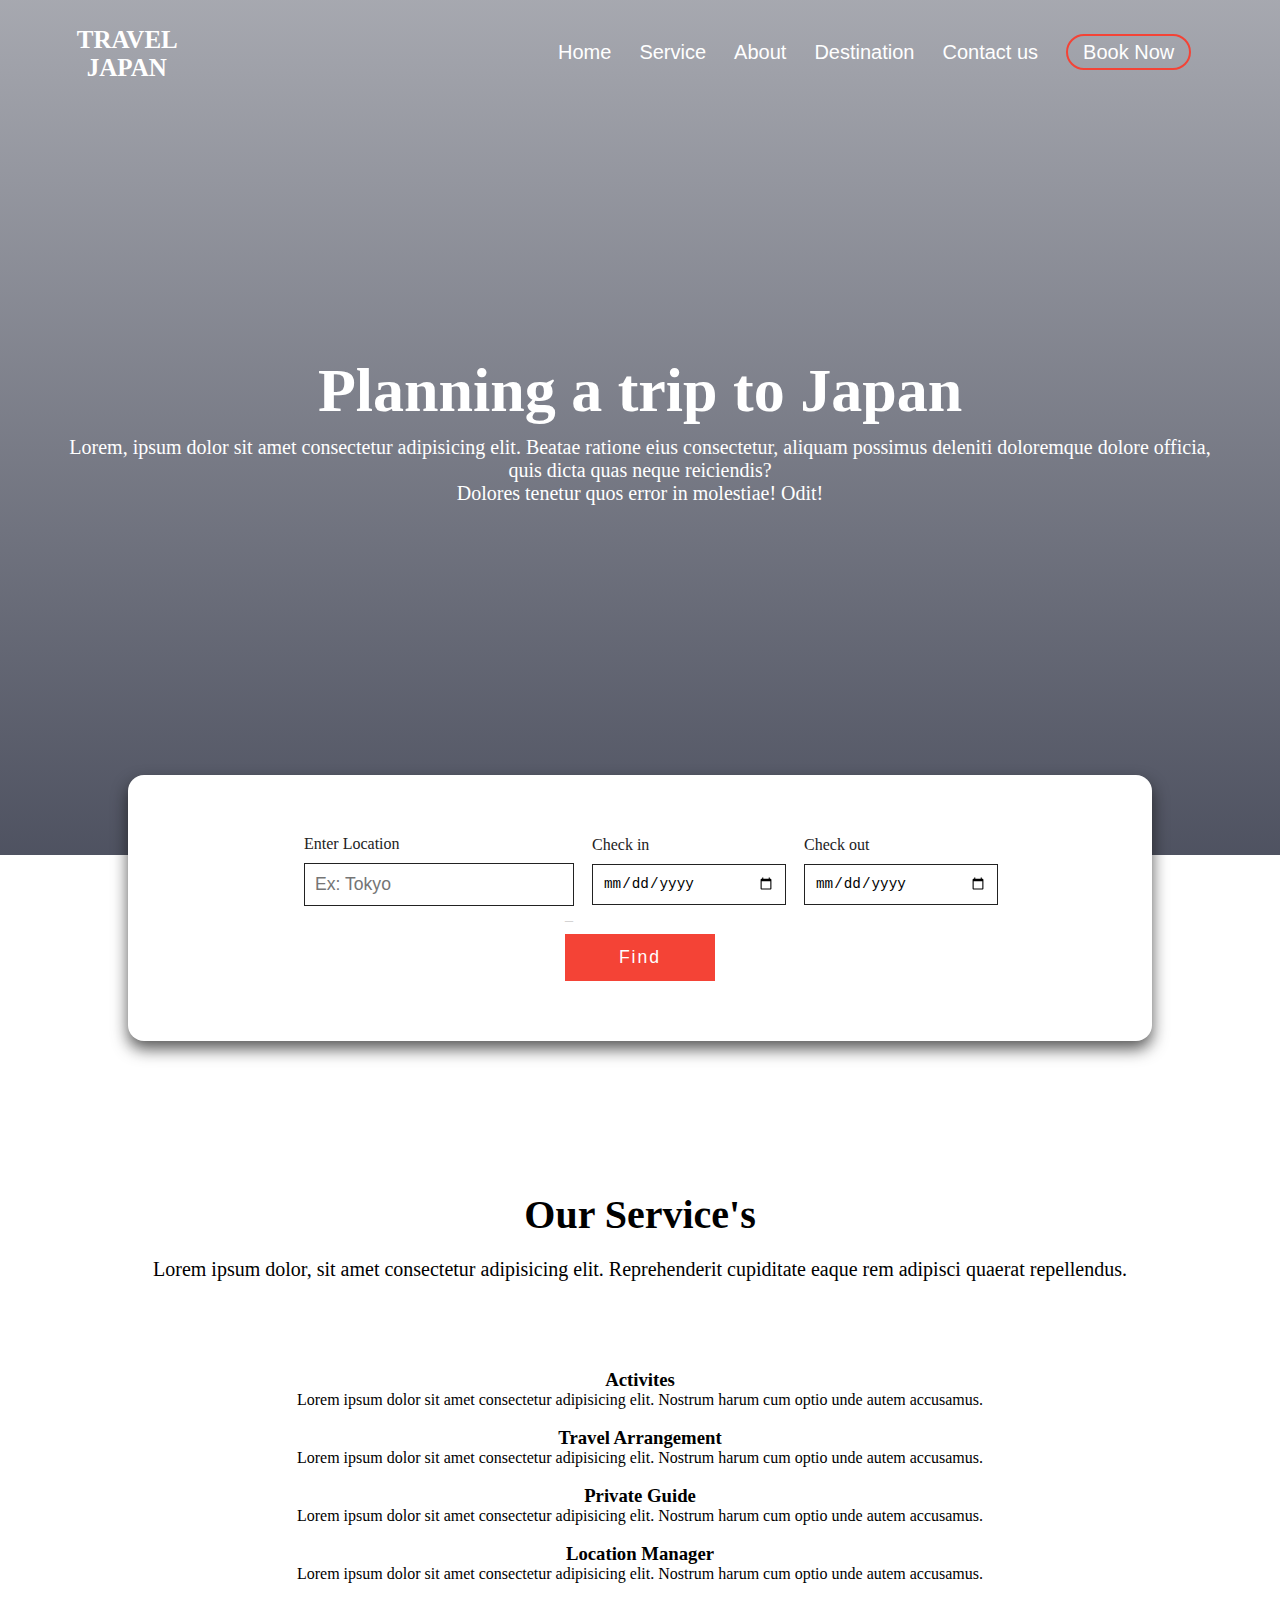
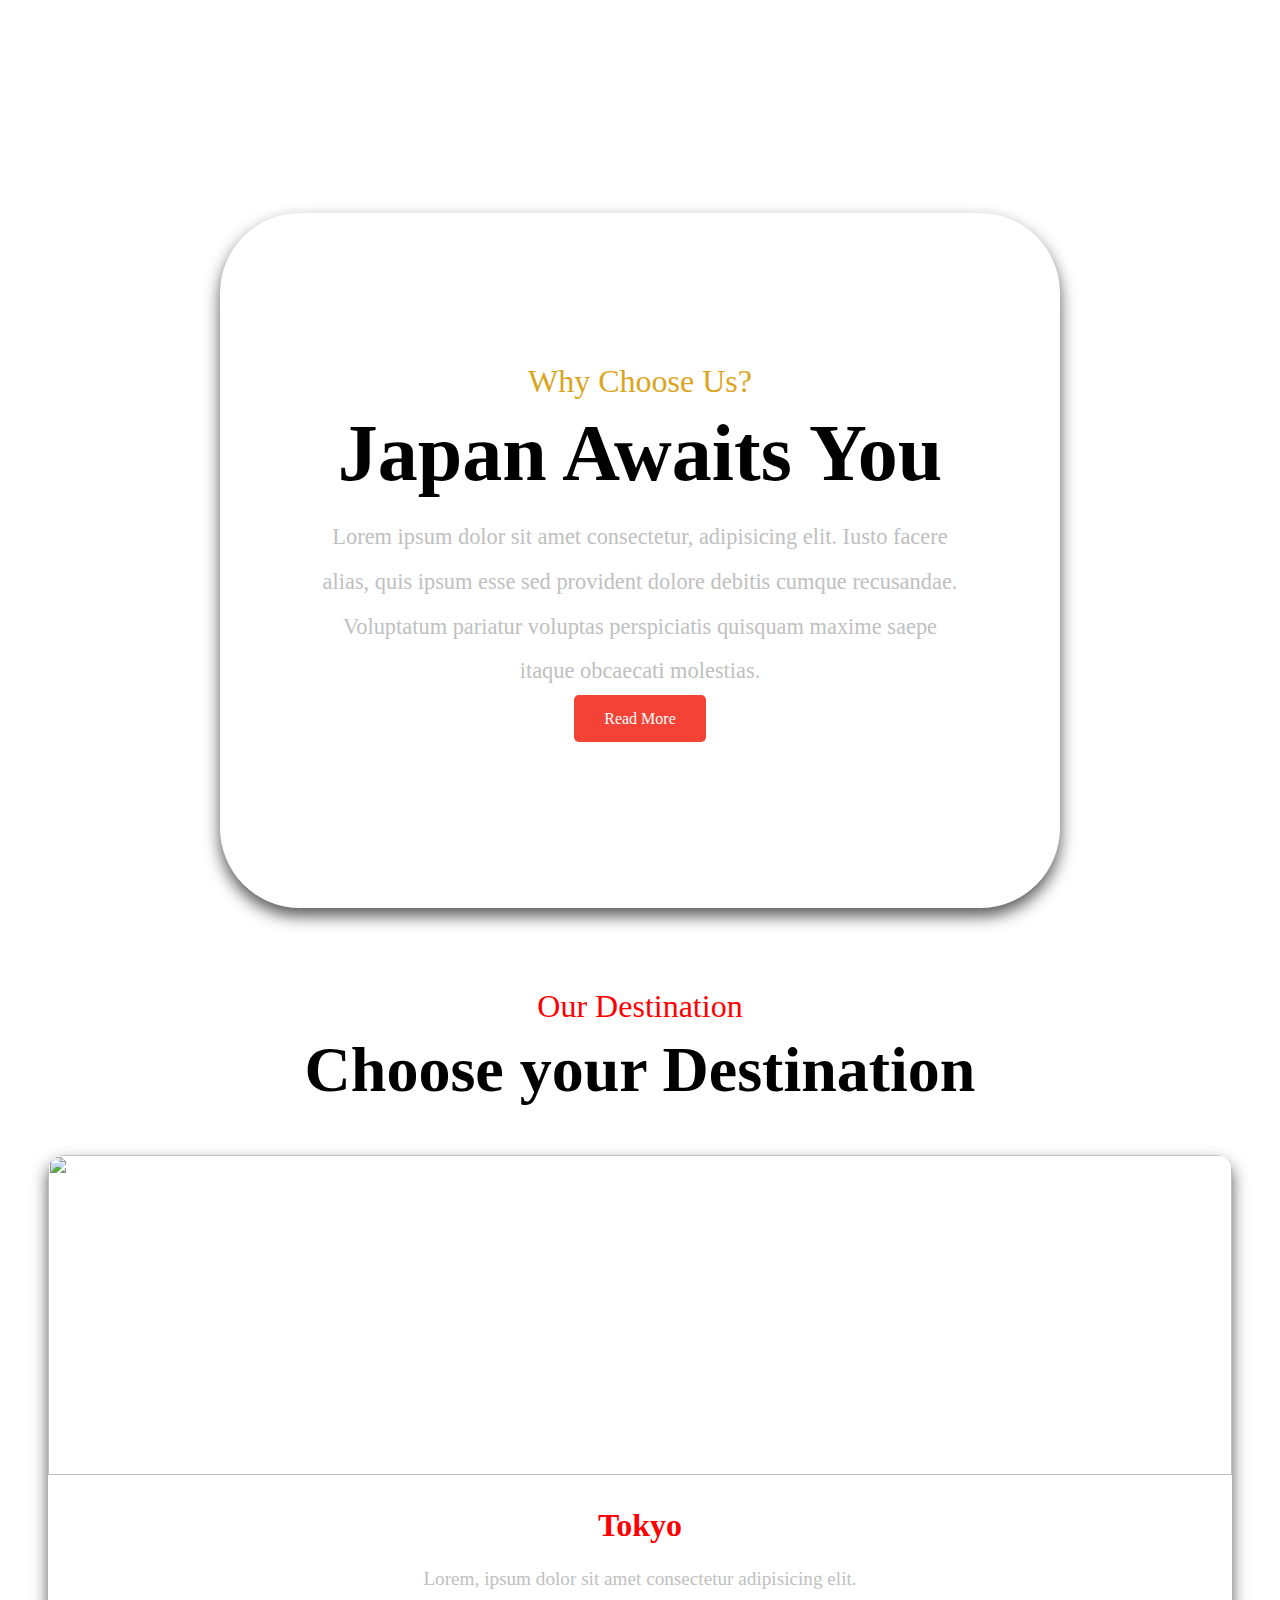
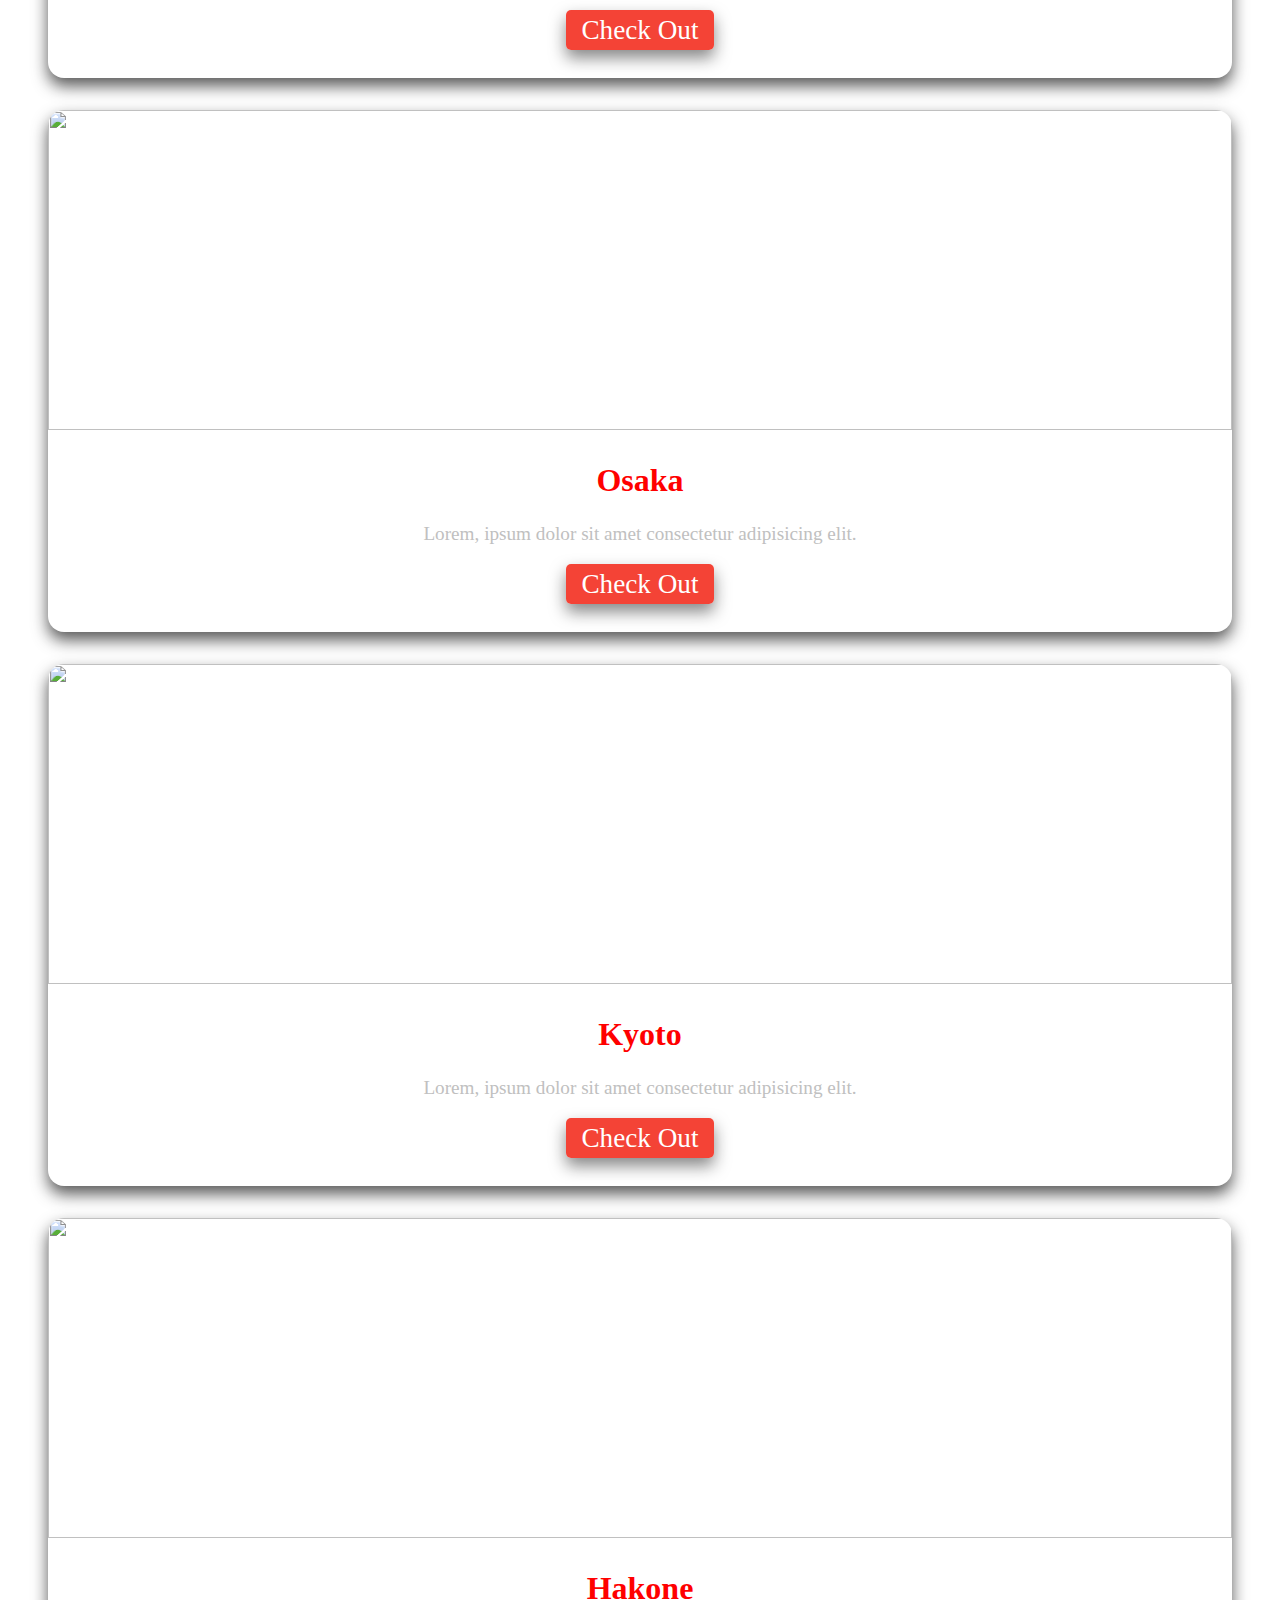
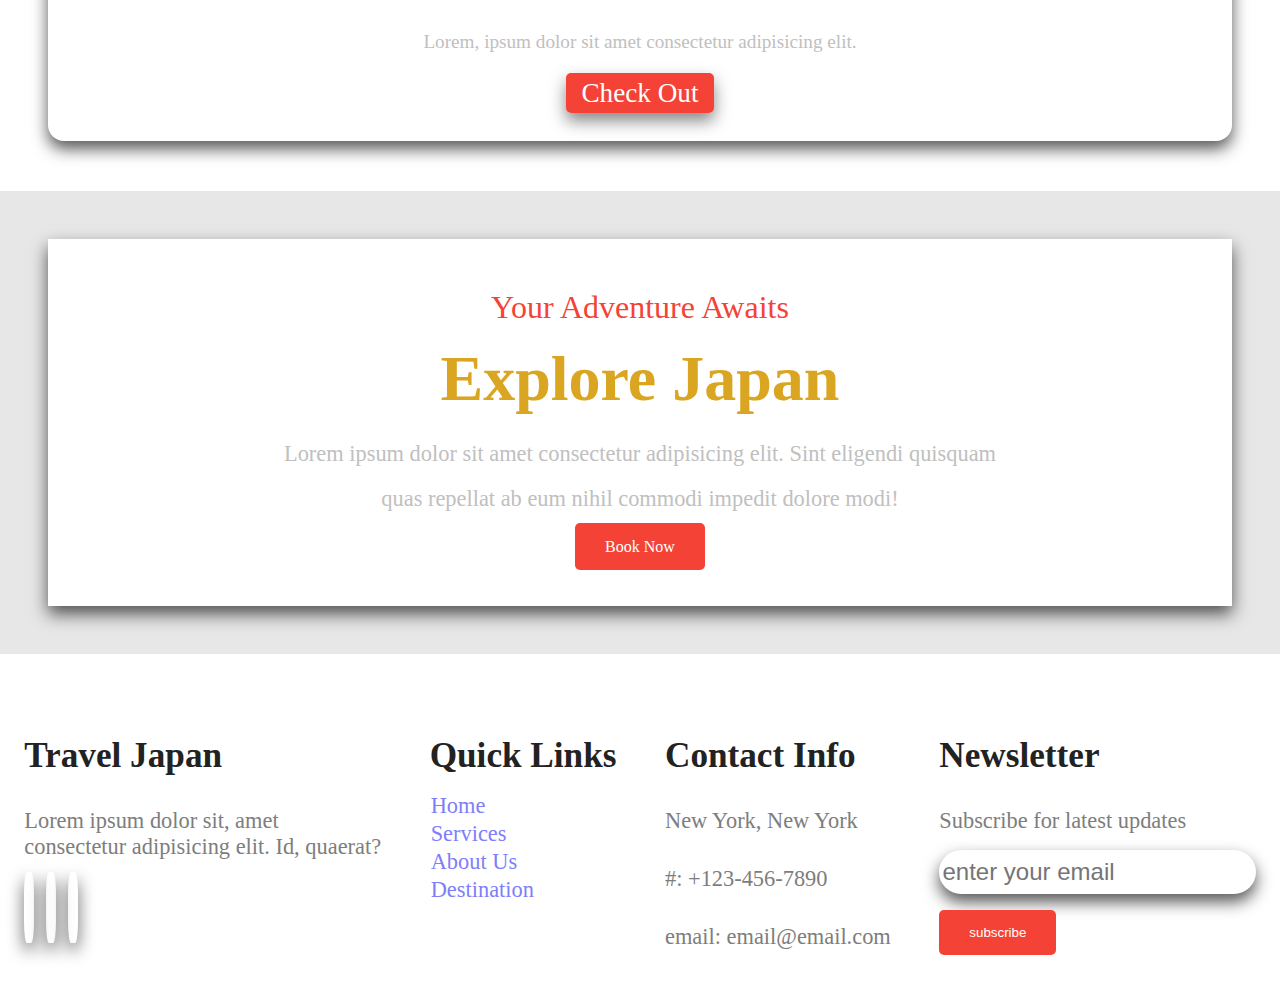
==== index.html @ 33e85756 "edit" ====
<!DOCTYPE html>
<html lang="en">
  <head>
    <meta charset="UTF-8" />
    <meta http-equiv="X-UA-Compatible" content="IE=edge" />
    <meta name="viewport" content="width=device-width, initial-scale=1.0" />
    <title>Travel Japan</title>
    <link rel="stylesheet" href="./style.css" />
    <link
      rel="stylesheet"
      href="https://stackpath.bootstrapcdn.com/font-awesome/4.7.0/css/font-awesome.min.css"
    />
    <script
      src="https://kit.fontawesome.com/d6d9a8a6d3.js"
      crossorigin="anonymous"
    ></script>
  </head>
  <body>
    <button id="back-to-top-btn"><i class="fa-solid fa-arrow-up"></i></button>
    <section class="header">
      <nav>
        <h1>TRAVEL JAPAN</h1>

        <div class="nav-links" id="navLinks">
          <ul>
            <li><a href="#" class="link">Home</a></li>
            <li><a href="#service" class="link">Service</a></li>
            <li><a href="#about" class="link">About</a></li>
            <li><a href="#destination" class="link">Destination</a></li>
            <li><a href="#banner" class="link">Contact us</a></li>
            <li><a class="bn-btn" href="#">Book Now</a></li>
          </ul>
        </div>
        <div class="hamburger">
          <span class="bar"></span>
          <span class="bar"></span>
          <span class="bar"></span>
        </div>
      </nav>

      <div class="text-box">
        <h1>Planning a trip to Japan</h1>
        <p>
          Lorem, ipsum dolor sit amet consectetur adipisicing elit. Beatae
          ratione eius consectetur, aliquam possimus deleniti doloremque dolore
          officia, quis dicta quas neque reiciendis? <br />
          Dolores tenetur quos error in molestiae! Odit!
        </p>
      </div>
      <!-- <div class="searchBox">
        <div class="inputBox">
          <p>Enter Location</p>
          <input type="text" placeholder="Ex: Tokyo" />
        </div>
        <div class="inputBox">
          <p>Check in</p>
          <input type="date" />
        </div>
        <div class="inputBox">
          <p>Check out</p>
          <input type="date" />
        </div>
        <div class="inputBox">
          <p class="white">_</p>
          <input type="submit" value="Find" />
        </div>
      </div> -->
    </section>

    <section class="book-form" id="book-form">
      <form class="searchBox" action="">
        <div class="searchBox">
          <div class="inputBox">
            <p>Enter Location</p>
            <input type="text" placeholder="Ex: Tokyo" />
          </div>
          <div class="inputBox">
            <p>Check in</p>
            <input type="date" />
          </div>
          <div class="inputBox">
            <p>Check out</p>
            <input type="date" />
          </div>
          <div class="inputBox">
            <p class="white">_</p>
            <input type="submit" value="Find" />
          </div>
        </div>
      </form>
    </section>

    <section class="service" id="service">
      <div class="container">
        <div class="service-head">
          <h1>Our Service's</h1>
          <p>
            Lorem ipsum dolor, sit amet consectetur adipisicing elit.
            Reprehenderit cupiditate eaque rem adipisci quaerat repellendus.
          </p>
        </div>
        <div class="row">
          <div class="row-line">
            <img src="https://i.ibb.co/BGvZrGv/activites.png" alt="" />
            <h3>Activites</h3>
            <p>
              Lorem ipsum dolor sit amet consectetur adipisicing elit. Nostrum
              harum cum optio unde autem accusamus.
            </p>
          </div>
          <div class="row-line">
            <img
              src="https://i.ibb.co/wWjcSn4/travel-Arrangements.png"
              alt=""
            />
            <h3>Travel Arrangement</h3>
            <p>
              Lorem ipsum dolor sit amet consectetur adipisicing elit. Nostrum
              harum cum optio unde autem accusamus.
            </p>
          </div>
          <div class="row-line">
            <img src="https://i.ibb.co/JvjXjxm/guide.png" alt="" />
            <h3>Private Guide</h3>
            <p>
              Lorem ipsum dolor sit amet consectetur adipisicing elit. Nostrum
              harum cum optio unde autem accusamus.
            </p>
          </div>
          <div class="row-line">
            <img src="https://i.ibb.co/B30Tjm3/location.png" alt="" />
            <h3>Location Manager</h3>
            <p>
              Lorem ipsum dolor sit amet consectetur adipisicing elit. Nostrum
              harum cum optio unde autem accusamus.
            </p>
          </div>
        </div>
      </div>
    </section>

    <section class="about" id="about">
      <div class="img-container">
        <img class="img" src="https://i.ibb.co/9TWvsY5/150027409.jpg" alt="" />
      </div>

      <div class="content">
        <span>Why Choose Us?</span>
        <h3>Japan Awaits You</h3>
        <p>
          Lorem ipsum dolor sit amet consectetur, adipisicing elit. Iusto facere
          alias, quis ipsum esse sed provident dolore debitis cumque recusandae.
          Voluptatum pariatur voluptas perspiciatis quisquam maxime saepe itaque
          obcaecati molestias.
        </p>
        <a href="#" class="btn">Read More</a>
      </div>
    </section>

    <section class="destination" id="destination">
      <div class="heading">
        <span>Our Destination</span>
        <h1>Choose your Destination</h1>
      </div>

      <div class="box-container">
        <div class="box">
          <div class="image">
            <img
              src="https://i.ibb.co/J37phZ1/Tokyo-Shibuya-Scramble-Crossing-2018-10-09.jpg"
              alt=""
            />
          </div>
          <div class="content">
            <h3>Tokyo</h3>
            <p>Lorem, ipsum dolor sit amet consectetur adipisicing elit.</p>
            <a href="./des-tokyo.html">Check Out</a>
          </div>
        </div>
        <div class="box">
          <div class="image">
            <img
              src="https://i.ibb.co/hVcQ75C/Osaka-Japan-at-night.jpg"
              alt=""
            />
          </div>
          <div class="content">
            <h3>Osaka</h3>
            <p>Lorem, ipsum dolor sit amet consectetur adipisicing elit.</p>
            <a href="./des-osaka.html">Check Out</a>
          </div>
        </div>
        <div class="box">
          <div class="image">
            <img src="https://i.ibb.co/C6Vpg0N/kyoto-japan-26.jpg" alt="" />
          </div>
          <div class="content">
            <h3>Kyoto</h3>
            <p>Lorem, ipsum dolor sit amet consectetur adipisicing elit.</p>
            <a href="./des-kyoto.html">Check Out</a>
          </div>
        </div>
        <div class="box">
          <div class="image">
            <img
              src="https://i.ibb.co/0V7gF6c/keyimage-fuji-lake-ashinoko-mt-fuji-kvnfo8.webp"
              alt=""
            />
          </div>
          <div class="content">
            <h3>Hakone</h3>
            <p>Lorem, ipsum dolor sit amet consectetur adipisicing elit.</p>
            <a href="./des-hakone.html">Check Out</a>
          </div>
        </div>
      </div>
    </section>

    <!-- banner section -->
    <section class="banner" id="banner">
      <div class="content">
        <span>Your Adventure Awaits</span>
        <h3>Explore Japan</h3>
        <p>
          Lorem ipsum dolor sit amet consectetur adipisicing elit. Sint eligendi
          quisquam <br />
          quas repellat ab eum nihil commodi impedit dolore modi!
        </p>
        <a href="#" class="btn">Book Now</a>
      </div>
    </section>
    <!-- footer section -->

    <section class="footer">
      <div class="box-container">
        <div class="box">
          <h3>Travel Japan</h3>
          <p>
            Lorem ipsum dolor sit, amet <br />
            consectetur adipisicing elit. Id, quaerat?
          </p>
          <div class="share">
            <a href="#"
              ><img src="https://i.ibb.co/1KsCyLk/Facebook-logo.png" alt=""
            /></a>
            <a href="#"
              ><img src="https://i.ibb.co/Wzm5vtc/Twitter-logo-svg.png" alt=""
            /></a>
            <a href="#"
              ><img
                src="https://i.ibb.co/k3WK0cb/y-Vnfo1-instagram-logo-photo-icon.webp"
                alt=""
            /></a>
          </div>
        </div>
        <div class="box">
          <h3>Quick Links</h3>
          <a href="#" class="links">Home</a>
          <a href="#service" class="links">Services</a>
          <a href="#about" class="links">About Us</a>
          <a href="#destination" class="links">Destination</a>
        </div>
        <div class="box">
          <h3>Contact Info</h3>
          <p>New York, New York</p>
          <p>#: +123-456-7890</p>
          <p>email: email@email.com</p>
        </div>
        <div class="box">
          <h3>Newsletter</h3>
          <p>Subscribe for latest updates</p>
          <form action="">
            <input
              type="email"
              name=""
              placeholder="enter your email"
              class="email"
              id=""
            />
          </form>
          <input type="submit" value="subscribe" class="btn" />
        </div>
      </div>
    </section>

    <!-- <section class="about-us">
      <div class="about-us-container">
        <div class="about-us-box">
          <div class="about-us-img">
            <img src="./img/150027409.jpg" alt="" />
          </div>
          <div class="about-us-head">
            <h3>Explore Japan With Us</h3>
            <h1>Get Deals with Us</h1>
            <p>
              Lorem ipsum dolor sit amet consectetur adipisicing elit. Quas
              delectus exercitationem, culpa eligendi nulla et repellat odio
              quasi magnam qui expedita, eaque aperiam, excepturi corrupti unde
              quod libero fugit distinctio.
            </p>
            <p>
              Lorem ipsum dolor sit amet consectetur adipisicing elit. Quas
              delectus exercitationem, culpa eligendi nulla et repellat odio
              quasi magnam qui expedita, eaque aperiam, excepturi corrupti unde
              quod libero fugit distinctio.
            </p>
            <p>
              Lorem ipsum dolor sit amet consectetur adipisicing elit. Quas
              delectus exercitationem, culpa eligendi nulla et repellat odio
              quasi magnam qui expedita, eaque aperiam, excepturi corrupti unde
              quod libero fugit distinctio.
            </p>
            <p class="btn">
              <a href="#">Book Now</a>
              <a href="#">Contact Us</a>
            </p>
          </div>
        </div>
      </div>
    </section> -->

    <script src="./app.js"></script>
  </body>
</html>
---- style.css ----
* {
    margin: 0;
    padding: 0;
}

/* back to top btn */

#back-to-top-btn {
    display: none;
    position: fixed;
    bottom: 20px;
    right: 20px;
    font-size: 20px;
    width: 50px;
    height: 50px;
    background-color: transparent;
    /* color: white; */
    cursor: pointer;
    outline: none;
    box-shadow: 0 .5rem 1rem rgb(0, 0, 0);
    transition-duration: 0.1s;
    transition-timing-function: ease-in-out;
    transition-property: background-color, color;
    border-radius: 50px;
    border: 1px solid transparent;

}

#back-to-top-btn:hover,
#back-to-top-btn:focus {
    background-color: black;
    color: white;
    border: 3px solid transparent;

}

.btnEntrance {
    animation-duration: 0.5s;
    animation-fill-mode: both;
    animation-name: btnEntrance;
}

/* zoomIn */
@keyframes btnEntrance {
    from {
        opacity: 0;
        transform: scale3d(0.3, 0.3, 0.3);
    }

    to {
        opacity: 1;
    }
}


.btnExit {
    animation-duration: 0.25s;
    animation-fill-mode: both;
    animation-name: btnExit;
}

/* zoomOut */
@keyframes btnExit {
    from {
        opacity: 1;
    }

    to {
        opacity: 0;
        transform: scale3d(0.3, 0.3, 0.3);
    }
}


/* header */
.header {
    min-height: 95vh;
    width: 100%;
    background-image: linear-gradient(rgba(4, 9, 30, 0.352), rgba(4, 9, 30, 0.7)), url(https://i.ibb.co/cy130jz/Kiyomizu-dera-Temple-and-cherry-blossom-season-Sakura-spring-time-in-Kyoto-Japan-1017748333.webp);
    background-position: center;
    background-size: cover;
    /* position: relative; */
}

.header li {
    list-style: none;
}

.header a {
    color: #fff;
    text-decoration: none;
    font-family: sans-serif;
}

/* .navbar{
    min-height: 70px;
    display: flex;
    justify-content: space-between;
    align-items: center;
    padding: 0 24px;
}

.nav-menu{
    display: flex;
    justify-content: space-between;
    align-items: center;
    gap: 50px;
}

.nav-link{
    transition: 0.7s ease;
}

.nav-link:hover{
    color: dodgerblue;
} */



nav {
    display: flex;
    padding: 2% 6%;
    justify-content: space-between;
    align-items: center;

}

nav h1 {
    text-align: center;
    font-size: 25px;
    width: 100px;
    color: white;
}

.nav-links {

    text-align: left;

}

/* .bn-btn{
    border: 1px;
    border-radius: 15px;
    padding: 5px 15px;
    background: rgba(248, 74, 74, 0.796);
    color: #f44336;
} */

.nav-links ul li {
    list-style: none;
    display: inline-block;
    padding: 8px 12px;
    position: relative;
}

.nav-links ul li .link::after {
    content: '';
    width: 0;
    height: 2px;
    background: #f44336;
    display: block;
    margin: auto;
    transition: 0.5s;
}




.nav-links ul li .link:hover::after {
    width: 100%;
}

.nav-links ul li a {
    color: white;
    text-decoration: none;
    font-size: 20px;
}

.nav-links .bn-btn {
    border: 1px;
    border-radius: 20px;
    padding: 5px 15px;
    border: 2px solid #f44336;
    background: transparent;
    color: #ffffff;
    transition: 0.3s;
}

.nav-links .bn-btn:hover {
    background-color: #f44336;
}

.hamburger {
    display: none;
    cursor: pointer;
}

.bar {
    display: block;
    width: 25px;
    height: 3px;
    margin: 5px auto;
    -webkit-transition: all 0.3s ease-in-out;
    transition: all 0.3s ease-in-out;
    background-color: white;
}

.text-box {
    width: 90%;
    color: white;
    position: absolute;
    top: 50%;
    left: 50%;

    transform: translate(-50%, -50%);
    text-align: center;

}

.text-box h1 {
    font-size: 62px;
}

.text-box p {
    margin: 10px 0 40px;
    font-size: 20px;
}

@media(max-width:900px) {
    .hamburger {
        display: block;
    }

    .hamburger.active .bar:nth-child(2) {
        opacity: 0;
    }

    .hamburger.active .bar:nth-child(1) {
        transform: translateY(8px) rotate(45deg);
    }

    .hamburger.active .bar:nth-child(3) {
        transform: translateY(-8px) rotate(-45deg);
    }

    .nav-links {

        position: absolute;
        background-color: #fff;
        top: 90px;
        left: -300%;
        text-align: center;
        gap: 0;

        border-radius: 10px;
        box-shadow: 0 .5rem 1rem rgba(17, 17, 17, 1);
        z-index: 2;
        transition: 0.3s;
    }

    .nav-links li {
        margin: 16px 0;

    }

    .nav-links ul li a {
        color: black;
    }

    .nav-links.active {
        left: 0;

    }

    .nav-links .bn-btn {
        border: 1px;
        border-radius: 20px;
        padding: 5px 15px;
        border: 2px solid #f44336;
        background: transparent;
        color: black;
        transition: 0.3s;
    }

    /* .nav-menu{
        position: absolute;
        left: -100%;
        top: 70px;
        gap: 0;
        flex-direction: column;
        background-color: black;
        width: 100%;
        text-align: center;
        transition: 0.3s;

    }

    .nav-items{
        margin: 16px 0;
    }

    .nav-menu.avtive{
        left: 0;
    } */
}


/* .text-box{
    width: 90%;
    color: white;
    position: absolute;
    top: 50%;
    left: 50%;
    
    transform: translate(-50%, -50%);
    text-align: center;
    
} 

.text-box h1{
    font-size: 62px;
}

.text-box p{
    margin: 10px 0 40px;
    font-size: 20px;
} */

nav .fa {
    display: none;
}

.book-form {
    width: 80%;
    margin: 0 auto;
    margin-top: -5rem;
    background: #fff;
    border-radius: 1rem;
    box-shadow: 0 .5rem 1rem rgba(17, 17, 17, .7);



}

.searchBox {
    display: flex;
    padding: 30px 50px;
    justify-content: center;
    align-items: center;
    flex-wrap: wrap;
}

.searchBox .inputBox {
    margin: 0 20px;
}

.searchBox .inputBox p {
    color: #222;
    margin-bottom: 10px;
}

.searchBox .inputBox p.white {
    color: rgb(212, 211, 211);
}

.searchBox .inputBox input {
    border: 1px solid #222;
    outline: none;
    padding: 10px;
    width: 100%;
    min-width: 150px;
    font-size: 1.1em;
}

.searchBox .inputBox input[type="submit"] {
    outline: none;
    border: none;
    background: #f44336;
    color: #fff;
    cursor: pointer;
    letter-spacing: 2px;
    padding: 13px;
}

/* form{
    display: flex;
    align-items: flex-end;
    flex-wrap:wrap;

        

} */
/* .inputBox{
    flex: 1 1 20rem;
}
     */

/* .searchBox{
    position: absolute;
    bottom: 0;
    display: flex;
    justify-content: center;
    align-items: center;
    flex-wrap: wrap;
    background: rgb(212, 211, 211);
    padding: 30px 50px;
    transform: translateY(50%);
    box-shadow: 0 5px 25px rgba(0,0,0,0.1);
}

.searchBox .inputBox{
    margin: 0 20px;
}

.searchBox .inputBox p{
    color: #222;
    margin-bottom: 10px;
}

.searchBox .inputBox p.white{
    color: rgb(212, 211, 211);
}

.searchBox .inputBox input{
    border: 1px solid #222;
    outline: none;
    padding: 10px;
    width: 100%;
    min-width: 150px;
    font-size: 1.1em;
}

.searchBox .inputBox input[type="submit"]{
    outline: none;
    border: none;
    background: #f44336;
    color: #fff;
    cursor: pointer;
    letter-spacing: 2px;
    padding: 13px;
} */



.about {
    display: flex;
    align-items: center;
    justify-content: center;
    flex-wrap: wrap;
    gap: 2rem;
    margin-top: 5rem;
    padding: 100px;
    width: 80%;
    margin: 5rem auto;
    border: 1px;
    border-radius: 5rem;
    /* background-color: #222; */
    box-shadow: 0 .5rem 1rem rgba(17, 17, 17, .7);
}

.about .img-container {
    flex: 1 1 42rem;
}

.about .img-container img {
    border-radius: 1rem;
    width: 100%;
}

.about .content {
    flex: 1 1 42rem;
    margin-bottom: 5rem;
}

.about .content span {
    color: goldenrod;
    font-size: 2rem;
}

.about .content h3 {
    color: black;
    font-size: 5rem;
    margin-top: .5rem;
}

.about .content p {
    padding: 1rem 0;
    font-size: 1.4rem;
    color: silver;
    line-height: 2;
}

.btn {
    text-decoration: none;
    border: 1px;
    border-radius: 5px;
    padding: 15px 30px;

    background-color: #f44336;
    color: white;
}

@media(max-width:900px) {
    .text-box h1 {
        font-size: 50px;
    }

    /* .nav-links ul li{
        display: block;
    } */
    /* .nav-links{
        position: absolute;
        background: linear-gradient(to right, rgb(45, 63, 79), gray);
        height: 100vh;
        width: 200px;
        top: 0;
        left: -200px;
        text-align: left;
        z-index: 2;
        transition: 0.5s;
    } */

    /* .nav-links ul li{
        list-style: none;
        display: inline-block;
        padding: 8px 12px;
        position: relative;
    } */

    /* .nav-links ul li::after{
        
        
        
        background: red;
        
        transition: 0.5s;
    } */

    /* nav .fa{
        display: block;
        color: #fff;
        margin: 10px;
        font-size: 30px;
        cursor: pointer;
    } */

    /* .nav-links ul{
        padding: 30px;
    } */
}

.service {
    text-align: center;
    padding: 150px 0 150px 0;
}

.service-head h1 {
    font-size: 40px;
}

.service-head p {
    font-size: 20px;
    padding: 20px 50px;
}

.row {
    display: flex;
    padding: 40px 50px 0 50px;
}

.row-line {
    padding: 0 20px;
}



/* .about-us-box{
    display: flex;
    justify-content: space-between;
    padding: 50px;
    width: 80%;
    margin: 10rem auto 0 auto;
    background-color: rgb(47, 47, 47);
} */



/* .about-us-img img{
    max-width: 900px;
    height: 600px;
    width: 100%;
} */

/* .about-us-head{
    margin-left: 0;
    background-color: rgb(47, 47, 47);
    padding-top: 10px;
    
} */

/* .about-us-head h3{
    padding: 10px;
    color: goldenrod;
}

.about-us-head h1{
    padding: 10px;
    font-size: 30px;
    color: white;
}

.about-us-head p{
    padding: 10px;
    color: silver;
    font-size: 20px;
    padding-bottom: 20px;
} */

/* .btn{
    padding-top: 100px;
    
} */
/* .btn a{
    text-decoration: none;
    border: 1px;
    border-radius: 5px;
    padding: 15px 30px;
    
    background-color: #f44336;
    color: white;
} */

/* distination */

.heading {
    text-align: center;
    margin-bottom: 2rem;
}

.heading span {
    color: red;
    font-size: 2rem;
}

.heading h1 {
    font-size: 4rem;

    margin-top: .5rem;
}

.destination .box-container {
    display: flex;
    margin-top: 5rem;
    margin-left: 10rem;
    margin-right: 10rem;
    margin-bottom: 10rem;
    gap: 5rem;
    /* justify-content: space-between; */
}

.destination .box-container .box {
    border-radius: 1rem;
    overflow: hidden;
    /* border: 1px solid black; */
    box-shadow: 0 .5rem 1rem rgba(17, 17, 17, .7);

}

.destination .box-container .box:hover img {
    transform: scale(1.1);
}

.destination .box-container .box .image {
    height: 20rem;
    overflow: hidden;
    width: 100%;
}

.destination .box-container .box .image img {
    height: 100%;
    width: 100%;
    object-fit: cover;
}

.destination .box-container .box .content {
    padding: 2rem;
    text-align: center;
}

.destination .box-container .box .content h3 {
    font-size: 2rem;
    color: red;
}

.destination .box-container .box .content p {
    padding: 1rem 0;
    font-size: 1.2rem;
    color: silver;
    line-height: 2;
}

.destination .box-container .box .content a {
    font-size: 1.7rem;
    color: white;
    /* border: 1px solid black; */
    text-decoration: none;
    padding: 5px 15px;
    border-radius: 5px;
    box-shadow: 0 .5rem 1rem rgba(17, 17, 17, .5);
    background: #f44336;
}

.destination .box-container .box .content a:hover {
    background: #f11808;
}

/* banner section */

.banner {
    padding: 3rem;
    text-align: center;
    background: rgb(232, 231, 231);
    margin: 50px 0 50px 0;
}

.banner .content {
    box-shadow: 0 .5rem 1rem rgba(17, 17, 17, .7);
    padding: 50px 0 50px 0;
    background: #fff;
}

.banner .content span {
    font-size: 2rem;
    color: #f44336;
}

.banner .content h3 {
    font-size: 4rem;
    color: goldenrod;
    margin-top: 1rem;
}

.banner .content p {
    max-width: 60rem;
    margin: 1rem auto;
    font-size: 1.4rem;
    color: silver;
    line-height: 2;
}

/* contact footer */

.footer .box-container {
    display: flex;
    justify-content: space-around;

}

.footer .box-container .box {
    padding: 1rem 0;
    /* border: 1px solid black; */
    /* box-shadow: 0 .5rem 1rem rgba(17,17,17,.7);
    border-radius: 2rem; */
}

.footer .box-container .box h3 {
    font-size: 2.2rem;
    color: #222;
    padding: 1rem 0;
}

.footer .box-container .box p {
    font-size: 1.4rem;
    color: rgb(126, 125, 125);
    padding: 1rem 0;
    /* line-height: 2; */
}

.footer .box-container .box .share {
    /* padding-top: 1rem; */
}

.footer .box-container .box .share a {
    height: 4.5rem;
    width: 4.5rem;
    line-height: 4rem;
    font-size: 4rem;
    border-radius: 30%;
    /* font-size: 1.7rem; */
    border: 1px;
    color: lightblue;
    margin-right: .5rem;
    text-align: center;
    box-shadow: 0 .5rem 1rem rgba(17, 17, 17, .7);
    padding: 0 5px 0 5px;
}

.footer .box-container .box .share a:hover {
    background: lightblue;
    color: white;
}

.footer .box-container .box .share img {
    width: 50px;
}

.footer .box-container .box .links {
    font-size: 1.4rem;
    color: rgb(126, 126, 250);
    padding: 1px;
    display: block;
    text-decoration: none;

}

.footer .box-container .box .links:hover {
    color: blue;
    padding: .5rem;
}

.footer .box-container .box form .email {
    /* width: 100%; */
    border-radius: 5rem;
    border: 1px;
    background: none;
    font-size: 1.5rem;
    text-transform: none;
    color: lightblue;
    box-shadow: 0 .5rem 1rem rgba(17, 17, 17, .7);
    padding: .5rem .2rem;
    margin-bottom: 1rem;
}


@media(max-width:1930px) {
    .destination .box-container {
        margin: 3rem;
        gap: 1.5rem;
    }


    @media(max-width:1736px) {
        .about {
            text-align: center;
            width: 50%;
        }

    }
}

@media(max-width:1500px) {
    .row {
        display: block;
        padding-top: 50px;
    }

    @media(max-width: 1400px) {
        .destination .box-container {
            display: block;

        }

        .destination .box-container .box {
            margin-top: 2rem;
        }



    }

    @media(max-width: 1200px) {
        .about {
            display: block;
            padding: 0;
            margin-top: 5rem;
            padding: 100px;
            width: 56%;
            border: 1px;
            /* border-radius: 0; */
            /* background-color: #222; */
            box-shadow: 0 .5rem 1rem rgba(17, 17, 17, .7);
            text-align: center;
        }

        .about .img-container img {}

        .footer .box-container {
            /* text-align: center; */
            display: block;
            margin-left: 1rem;
        }
    }

    @media(max-width:900px) {
        .about-us-box {
            /* padding: none; */
        }

        /* .searchBox{
            padding: 10px;
        } */

        .about {

            padding: 70px;
            /* padding-bottom: 5px; */
            /* width: 95%; */
            /* border-radius: 5px; */
            text-align: center;
        }



        .about .content h3 {
            font-size: 60px;
        }

        .about .content p {
            font-size: 20px;
        }


        .banner .content p{
            padding: 20px;
        }
    }

    @media(max-width:700px) {
        /* .service{
            padding: 250px 0 0 0;
        } */
    }
}


/* destination tokyo page */

.header-tokyo {
    min-height: 95vh;
    width: 100%;
    background-image: linear-gradient(rgba(4, 9, 30, 0.352), rgba(4, 9, 30, 0.7)), url(https://i.ibb.co/J37phZ1/Tokyo-Shibuya-Scramble-Crossing-2018-10-09.jpg);
    background-position: center;
    background-size: cover;
    /* position: relative; */
}

.header-tokyo li {
    list-style: none;
}

.header-tokyo a {
    color: #fff;
    text-decoration: none;
    font-family: sans-serif;
}

.text-box-tokyo {
    width: 90%;
    color: white;
    position: absolute;
    top: 50%;
    left: 50%;
    transform: translate(-50%, -50%);
    text-align: center;

}

.text-box-tokyo h1 {
    font-size: 100px;
}

.text-box-tokyo p {
    margin: 10px 0 40px;
    font-size: 20px;
}

.heading-tokyo {
    text-align: center;
    margin-bottom: 2rem;
}

.heading-tokyo span {
    color: red;
    font-size: 2rem;

}

.heading-tokyo h1 {
    font-size: 4rem;

    margin-top: .5rem;
}

.book-form-tokyo {
    width: 80%;
    margin: 0 auto;
    margin-top: -5rem;
    background: #fff;
    border-radius: 1rem;
    box-shadow: 0 .5rem 1rem rgba(17, 17, 17, .7);
    margin-bottom: 5rem;


}

.destination-tokyo .box-container {
    display: flex;

    margin-top: 5rem;
    margin-left: 2rem;
    margin-right: 2rem;
    margin-bottom: 10rem;
    gap: 5rem;
    justify-content: space-around;
}

.destination-tokyo .box-container .box {
    border-radius: 1rem;
    overflow: hidden;
    /* border: 1px solid black; */
    box-shadow: 0 .5rem 1rem rgba(17, 17, 17, .7);

}

.destination-tokyo .box-container .box:hover img {
    transform: scale(1.1);
}

.destination-tokyo .box-container .box .image {
    height: 30rem;
    overflow: hidden;
    width: 100%;
}

.destination-tokyo .box-container .box .image img {
    height: 480px;
    width: 700px;

    object-fit: cover;
}

.destination-tokyo .box-container .box .content {
    padding: 2rem;
    text-align: center;
}

.destination-tokyo .box-container .box .content h3 {
    font-size: 2rem;
    color: red;
}

.destination-tokyo .box-container .box .content p {
    padding: 1rem 0;
    font-size: 1.2rem;
    color: silver;
    line-height: 2;
}

.destination-tokyo .box-container .box .content a {
    font-size: 1.7rem;
    color: white;
    /* border: 1px solid black; */
    text-decoration: none;
    padding: 5px 15px;
    border-radius: 5px;
    box-shadow: 0 .5rem 1rem rgba(17, 17, 17, .5);
    background: #f44336;
}

.destination-tokyo .box-container .box .content a:hover {
    background: #f11808;
}

@media(max-width:1400px) {
    .destination-tokyo .box-container {
        display: block;

    }

    .destination-tokyo .box-container .box {
        margin-top: 2rem;
    }

    .destination-tokyo .box-container .box .image {
        height: 30rem;
        overflow: hidden;
        width: 100%;
    }

    .destination-tokyo .box-container .box .image img {
        height: 100%;
        width: 100%;

        object-fit: cover;
    }

}

/* destination osaka page*/

.header-osaka {
    min-height: 95vh;
    width: 100%;
    background-image: linear-gradient(rgba(4, 9, 30, 0.352), rgba(4, 9, 30, 0.7)), url(https://i.ibb.co/hVcQ75C/Osaka-Japan-at-night.jpg);
    background-position: center;
    background-size: cover;
    /* position: relative; */
}

.header-osaka li {
    list-style: none;
}

.header-osaka a {
    color: #fff;
    text-decoration: none;
    font-family: sans-serif;
}

.text-box-osaka {
    width: 90%;
    color: white;
    position: absolute;
    top: 50%;
    left: 50%;
    transform: translate(-50%, -50%);
    text-align: center;

}

.text-box-osaka h1 {
    font-size: 100px;
}

.text-box-osaka p {
    margin: 10px 0 40px;
    font-size: 20px;
}

.heading-osaka {
    text-align: center;
    margin-bottom: 2rem;
}

.heading-osaka span {
    color: red;
    font-size: 2rem;

}

.heading-osaka h1 {
    font-size: 4rem;

    margin-top: .5rem;
}

.book-form-osaka {
    width: 80%;
    margin: 0 auto;
    margin-top: -5rem;
    background: #fff;
    border-radius: 1rem;
    box-shadow: 0 .5rem 1rem rgba(17, 17, 17, .7);
    margin-bottom: 5rem;


}

.destination-osaka .box-container {
    display: flex;

    margin-top: 5rem;
    margin-left: 2rem;
    margin-right: 2rem;
    margin-bottom: 10rem;
    gap: 5rem;
    justify-content: space-around;
}

.destination-osaka .box-container .box {
    border-radius: 1rem;
    overflow: hidden;
    /* border: 1px solid black; */
    box-shadow: 0 .5rem 1rem rgba(17, 17, 17, .7);

}

.destination-osaka .box-container .box:hover img {
    transform: scale(1.1);
}

.destination-osaka .box-container .box .image {
    height: 30rem;
    overflow: hidden;
    width: 100%;
}

.destination-osaka .box-container .box .image img {
    height: 480px;
    width: 700px;

    object-fit: cover;
}

.destination-osaka .box-container .box .content {
    padding: 2rem;
    text-align: center;
}

.destination-osaka .box-container .box .content h3 {
    font-size: 2rem;
    color: red;
}

.destination-osaka .box-container .box .content p {
    padding: 1rem 0;
    font-size: 1.2rem;
    color: silver;
    line-height: 2;
}

.destination-osaka .box-container .box .content a {
    font-size: 1.7rem;
    color: white;
    /* border: 1px solid black; */
    text-decoration: none;
    padding: 5px 15px;
    border-radius: 5px;
    box-shadow: 0 .5rem 1rem rgba(17, 17, 17, .5);
    background: #f44336;
}

.destination-osaka .box-container .box .content a:hover {
    background: #f11808;
}

@media(max-width:1400px) {
    .destination-osaka .box-container {
        display: block;

    }

    .destination-osaka .box-container .box {
        margin-top: 2rem;
    }

    .destination-osaka .box-container .box .image {
        height: 30rem;
        overflow: hidden;
        width: 100%;
    }

    .destination-osaka .box-container .box .image img {
        height: 100%;
        width: 100%;

        object-fit: cover;
    }

}

/* destination kyoto place */

.header-kyoto {
    min-height: 95vh;
    width: 100%;
    background-image: linear-gradient(rgba(4, 9, 30, 0.352), rgba(4, 9, 30, 0.7)), url(https://i.ibb.co/C6Vpg0N/kyoto-japan-26.jpg);
    background-position: center;
    background-size: cover;
    /* position: relative; */
}

.header-kyoto li {
    list-style: none;
}

.header-kyoto a {
    color: #fff;
    text-decoration: none;
    font-family: sans-serif;
}

.text-box-kyoto {
    width: 90%;
    color: white;
    position: absolute;
    top: 50%;
    left: 50%;
    transform: translate(-50%, -50%);
    text-align: center;

}

.text-box-kyoto h1 {
    font-size: 100px;
}

.text-box-kyoto p {
    margin: 10px 0 40px;
    font-size: 20px;
}

.heading-kyoto {
    text-align: center;
    margin-bottom: 2rem;
}

.heading-kyoto span {
    color: red;
    font-size: 2rem;

}

.heading-kyoto h1 {
    font-size: 4rem;

    margin-top: .5rem;
}

.book-form-kyoto {
    width: 80%;
    margin: 0 auto;
    margin-top: -5rem;
    background: #fff;
    border-radius: 1rem;
    box-shadow: 0 .5rem 1rem rgba(17, 17, 17, .7);
    margin-bottom: 5rem;


}

.destination-kyoto .box-container {
    display: flex;

    margin-top: 5rem;
    margin-left: 2rem;
    margin-right: 2rem;
    margin-bottom: 10rem;
    gap: 5rem;
    justify-content: space-around;
}

.destination-kyoto .box-container .box {
    border-radius: 1rem;
    overflow: hidden;
    /* border: 1px solid black; */
    box-shadow: 0 .5rem 1rem rgba(17, 17, 17, .7);

}

.destination-kyoto .box-container .box:hover img {
    transform: scale(1.1);
}

.destination-kyoto .box-container .box .image {
    height: 30rem;
    overflow: hidden;
    width: 100%;
}

.destination-kyoto .box-container .box .image img {
    height: 480px;
    width: 700px;

    object-fit: cover;
}

.destination-kyoto .box-container .box .content {
    padding: 2rem;
    text-align: center;
}

.destination-kyoto .box-container .box .content h3 {
    font-size: 2rem;
    color: red;
}

.destination-kyoto .box-container .box .content p {
    padding: 1rem 0;
    font-size: 1.2rem;
    color: silver;
    line-height: 2;
}

.destination-kyoto .box-container .box .content a {
    font-size: 1.7rem;
    color: white;
    /* border: 1px solid black; */
    text-decoration: none;
    padding: 5px 15px;
    border-radius: 5px;
    box-shadow: 0 .5rem 1rem rgba(17, 17, 17, .5);
    background: #f44336;
}

.destination-kyoto .box-container .box .content a:hover {
    background: #f11808;
}

@media(max-width:1400px) {
    .destination-kyoto .box-container {
        display: block;

    }

    .destination-kyoto .box-container .box {
        margin-top: 2rem;
    }

    .destination-kyoto .box-container .box .image {
        height: 30rem;
        overflow: hidden;
        width: 100%;
    }

    .destination-kyoto .box-container .box .image img {
        height: 100%;
        width: 100%;

        object-fit: cover;
    }

}

/* destination hakone places */

.header-hakone {
    min-height: 95vh;
    width: 100%;
    background-image: linear-gradient(rgba(4, 9, 30, 0.352), rgba(4, 9, 30, 0.7)), url(https://i.ibb.co/0V7gF6c/keyimage-fuji-lake-ashinoko-mt-fuji-kvnfo8.webp);
    background-position: center;
    background-size: cover;
    /* position: relative; */
}

.header-hakone li {
    list-style: none;
}

.header-hakone a {
    color: #fff;
    text-decoration: none;
    font-family: sans-serif;
}

.text-box-hakone {
    width: 90%;
    color: white;
    position: absolute;
    top: 50%;
    left: 50%;
    transform: translate(-50%, -50%);
    text-align: center;

}

.text-box-hakone h1 {
    font-size: 100px;
}

.text-box-hakone p {
    margin: 10px 0 40px;
    font-size: 20px;
}

.heading-hakone {
    text-align: center;
    margin-bottom: 2rem;
}

.heading-hakone span {
    color: red;
    font-size: 2rem;

}

.heading-hakone h1 {
    font-size: 4rem;

    margin-top: .5rem;
}

.book-form-hakone {
    width: 80%;
    margin: 0 auto;
    margin-top: -5rem;
    background: #fff;
    border-radius: 1rem;
    box-shadow: 0 .5rem 1rem rgba(17, 17, 17, .7);
    margin-bottom: 5rem;


}

.destination-hakone .box-container {
    display: flex;

    margin-top: 5rem;
    margin-left: 2rem;
    margin-right: 2rem;
    margin-bottom: 10rem;
    gap: 5rem;
    justify-content: space-around;
}

.destination-hakone .box-container .box {
    border-radius: 1rem;
    overflow: hidden;
    /* border: 1px solid black; */
    box-shadow: 0 .5rem 1rem rgba(17, 17, 17, .7);

}

.destination-hakone .box-container .box:hover img {
    transform: scale(1.1);
}

.destination-hakone .box-container .box .image {
    height: 30rem;
    overflow: hidden;
    width: 100%;
}

.destination-hakone .box-container .box .image img {
    height: 480px;
    width: 700px;

    object-fit: cover;
}

.destination-hakone .box-container .box .content {
    padding: 2rem;
    text-align: center;
}

.destination-hakone .box-container .box .content h3 {
    font-size: 2rem;
    color: red;
}

.destination-hakone .box-container .box .content p {
    padding: 1rem 0;
    font-size: 1.2rem;
    color: silver;
    line-height: 2;
}

.destination-hakone .box-container .box .content a {
    font-size: 1.7rem;
    color: white;
    /* border: 1px solid black; */
    text-decoration: none;
    padding: 5px 15px;
    border-radius: 5px;
    box-shadow: 0 .5rem 1rem rgba(17, 17, 17, .5);
    background: #f44336;
}

.destination-hakone .box-container .box .content a:hover {
    background: #f11808;
}

@media(max-width:1400px) {
    .destination-hakone .box-container {
        display: block;

    }

    .destination-hakone .box-container .box {
        margin-top: 2rem;
    }

    .destination-hakone .box-container .box .image {
        height: 30rem;
        overflow: hidden;
        width: 100%;
    }

    .destination-hakone .box-container .box .image img {
        height: 100%;
        width: 100%;

        object-fit: cover;
    }

}
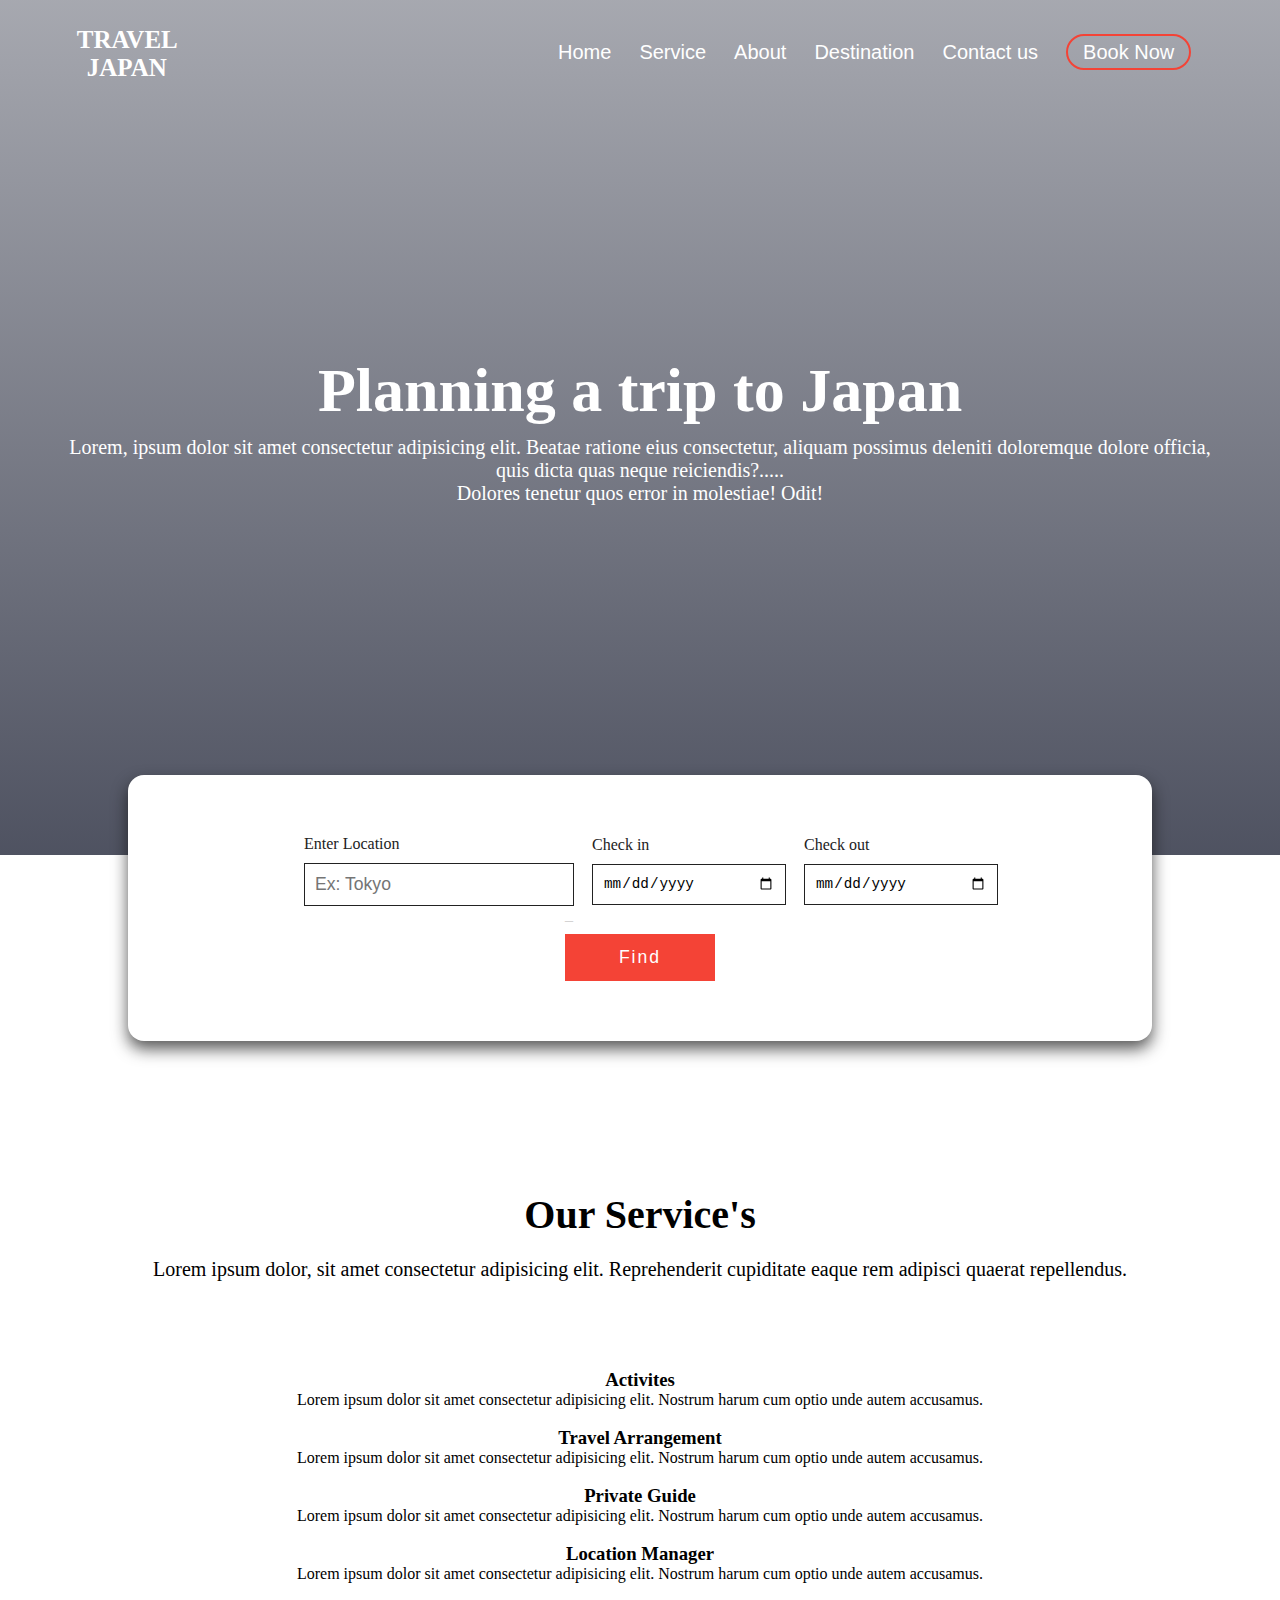
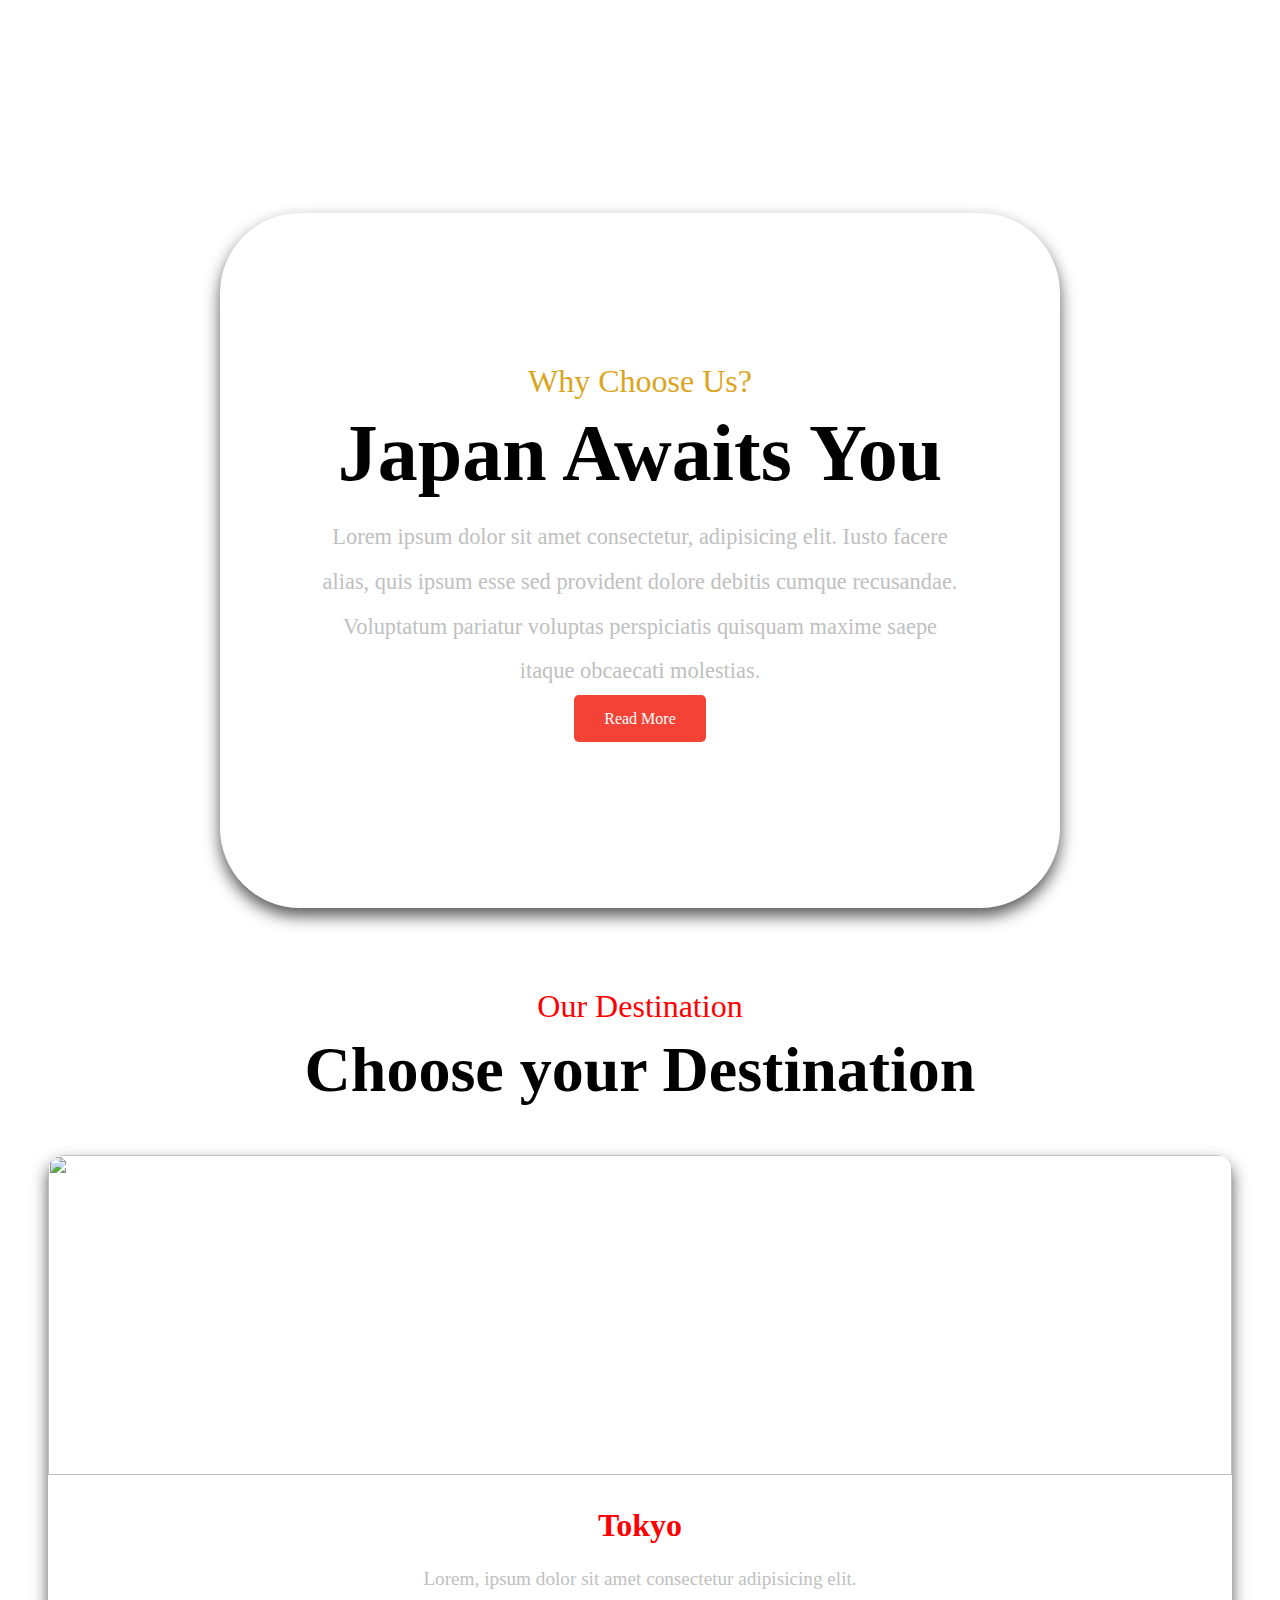
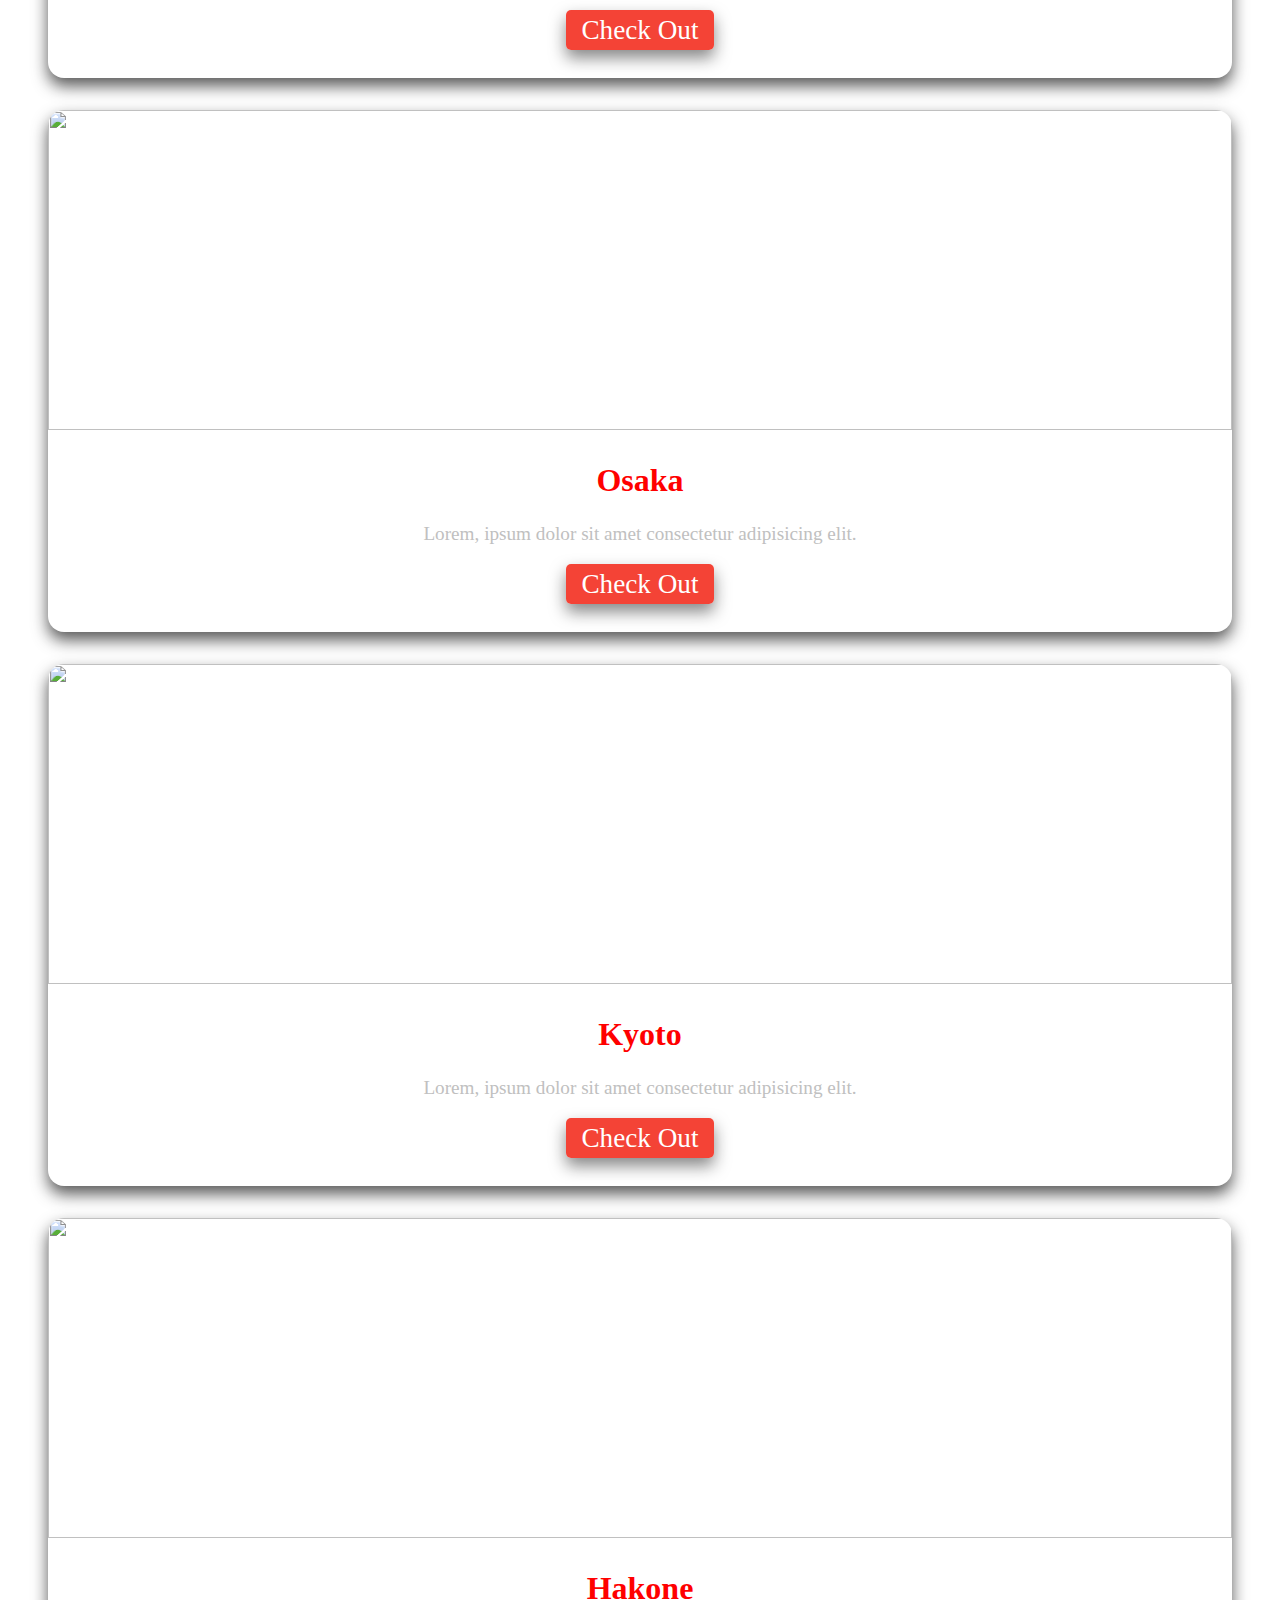
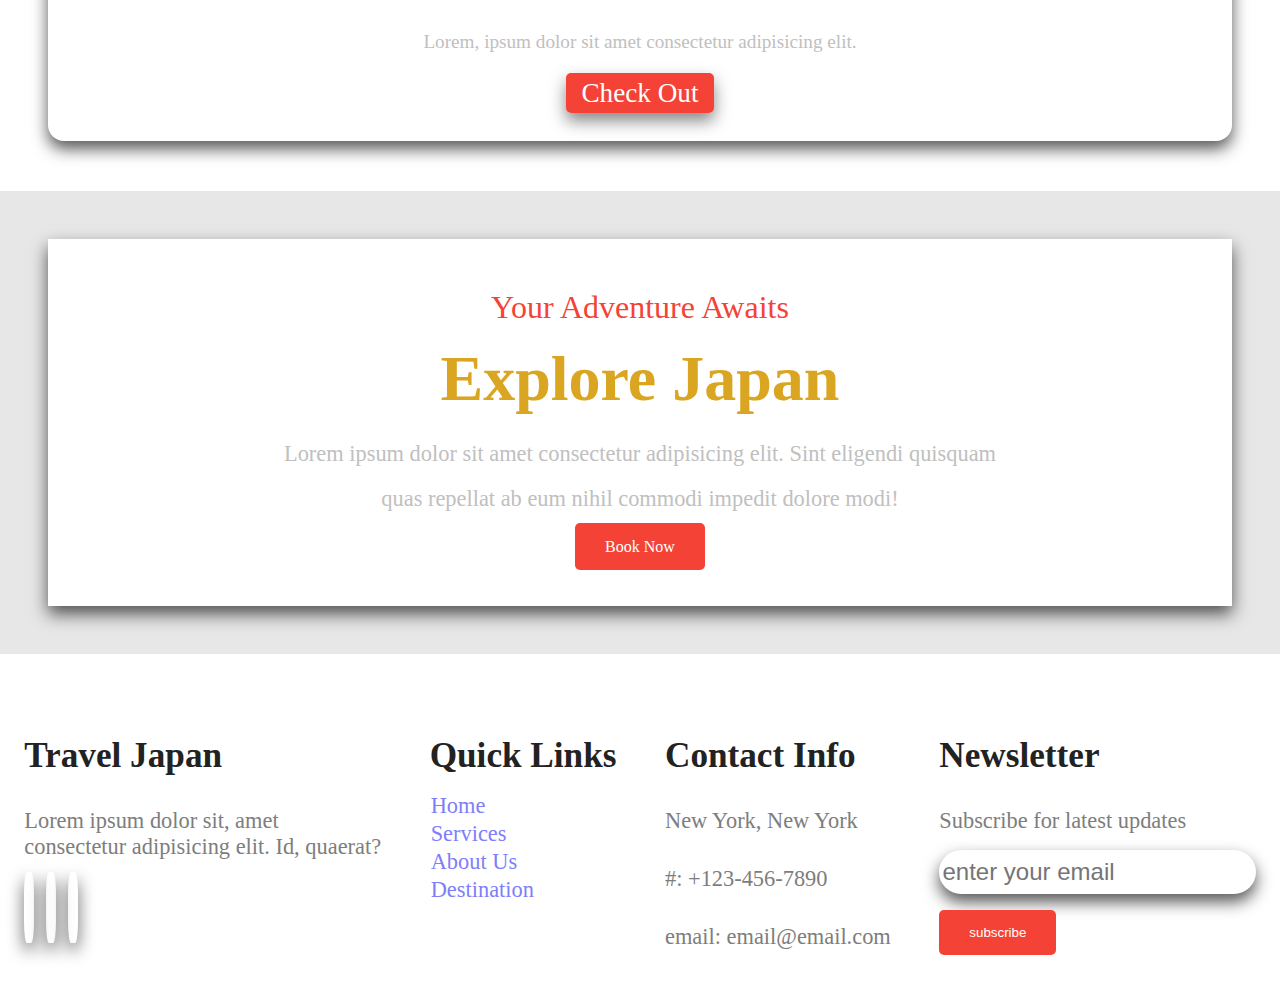
==== commit 5af09a34: "edit" ====
--- a/index.html
+++ b/index.html
@@ -43,7 +43,7 @@
         <p>
           Lorem, ipsum dolor sit amet consectetur adipisicing elit. Beatae
           ratione eius consectetur, aliquam possimus deleniti doloremque dolore
-          officia, quis dicta quas neque reiciendis? <br />
+          officia, quis dicta quas neque reiciendis?..... <br />
           Dolores tenetur quos error in molestiae! Odit!
         </p>
       </div>
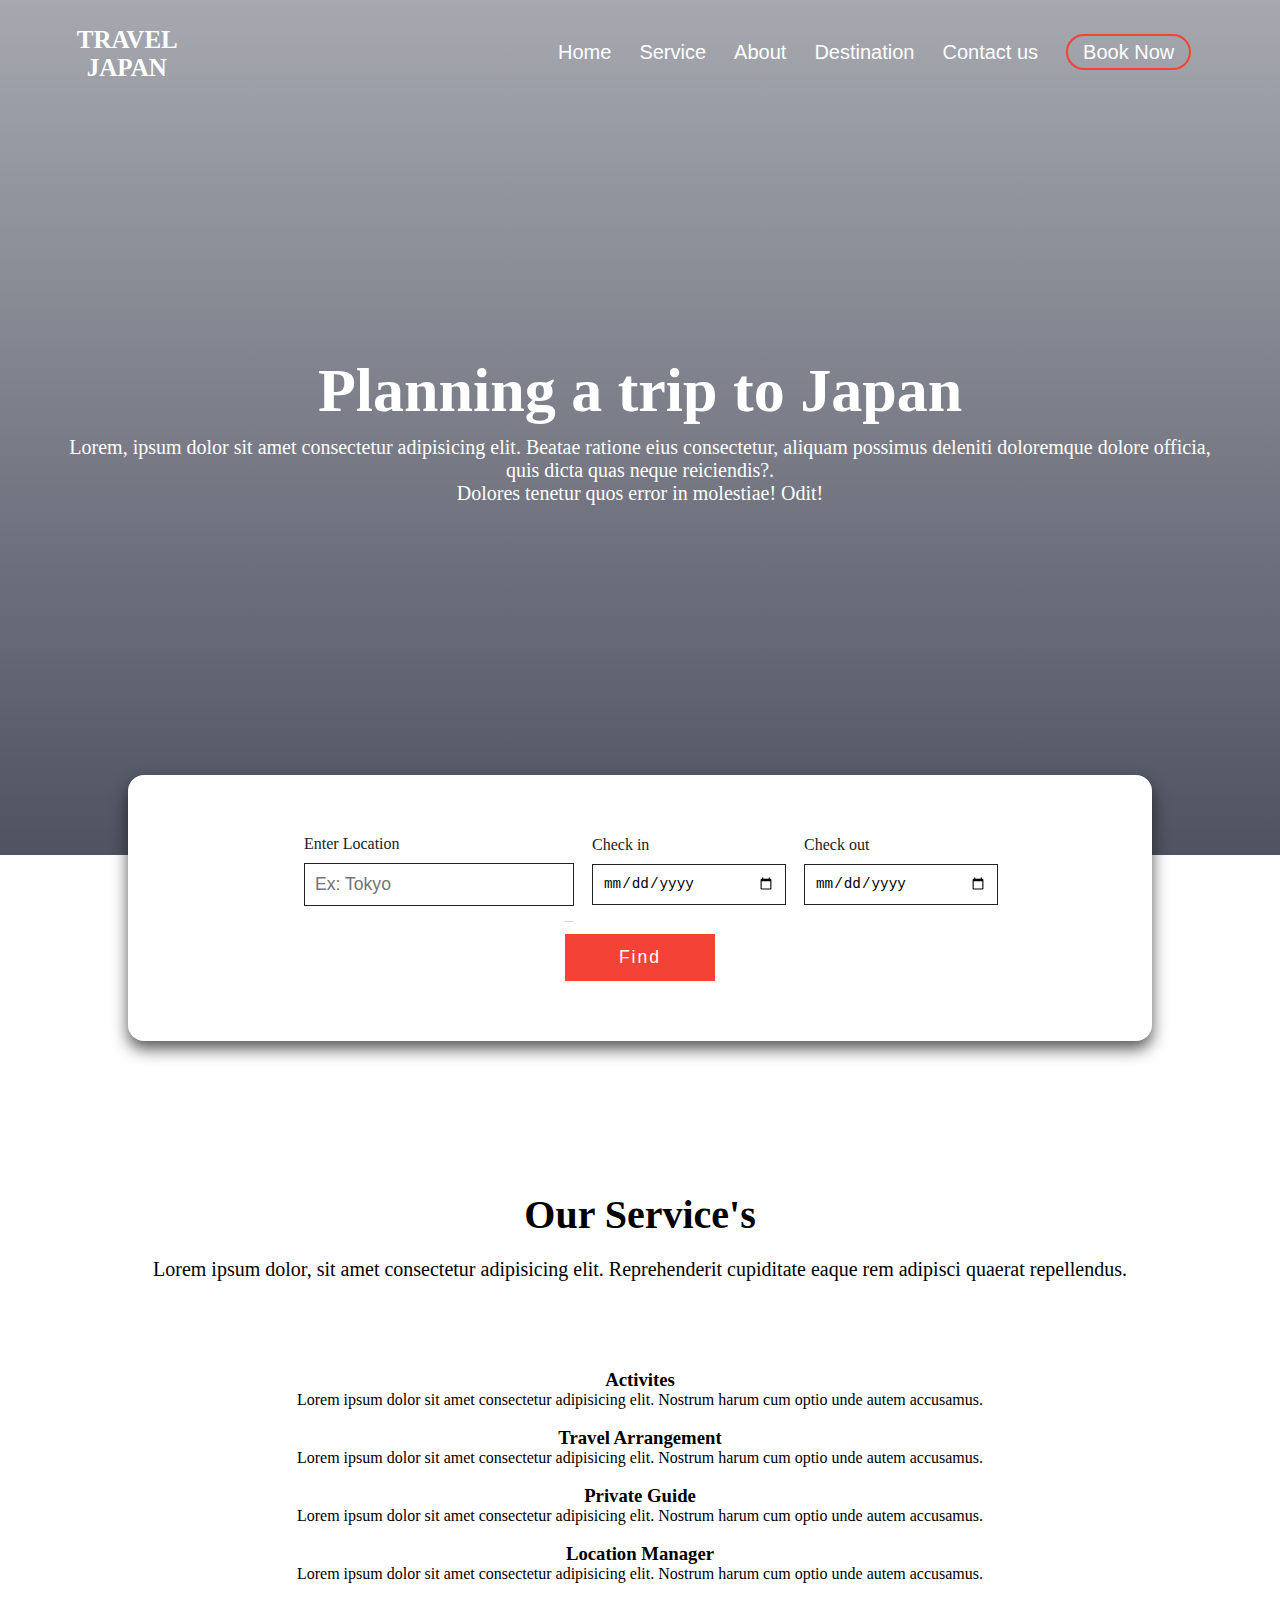
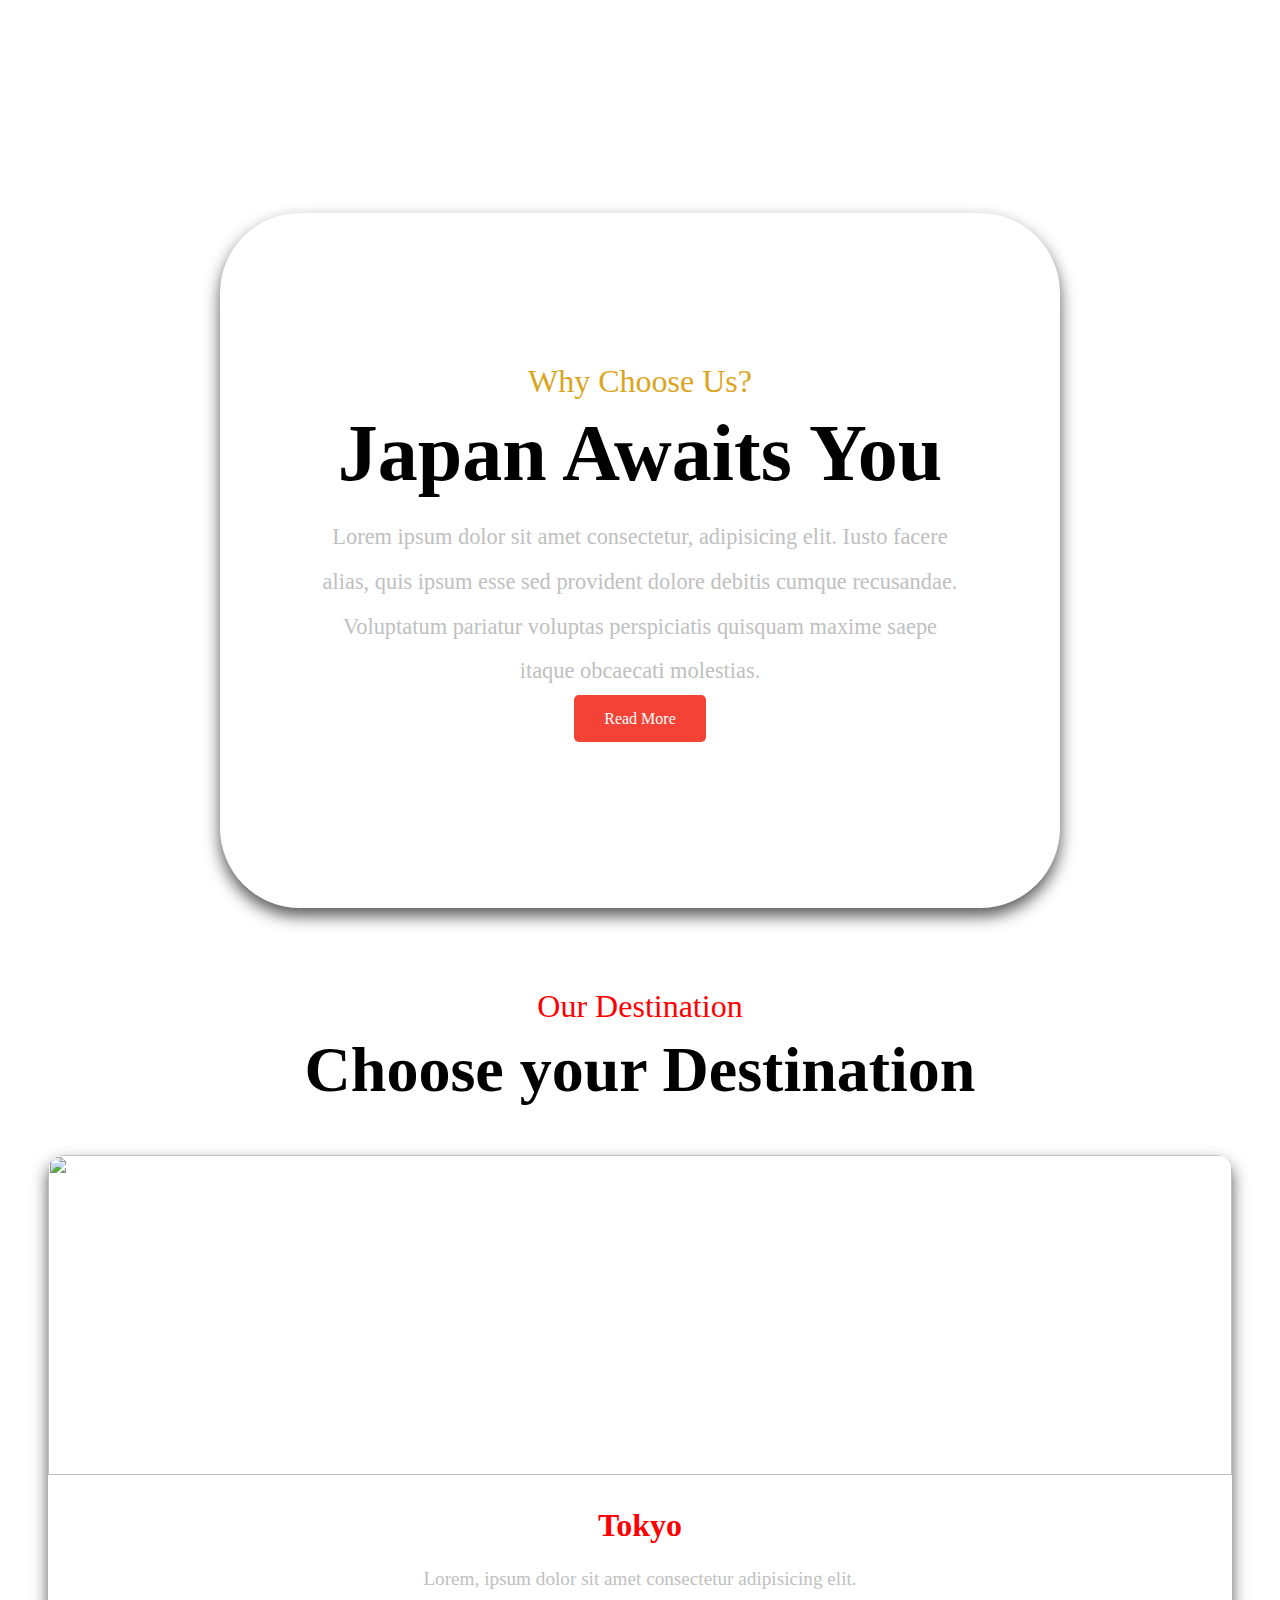
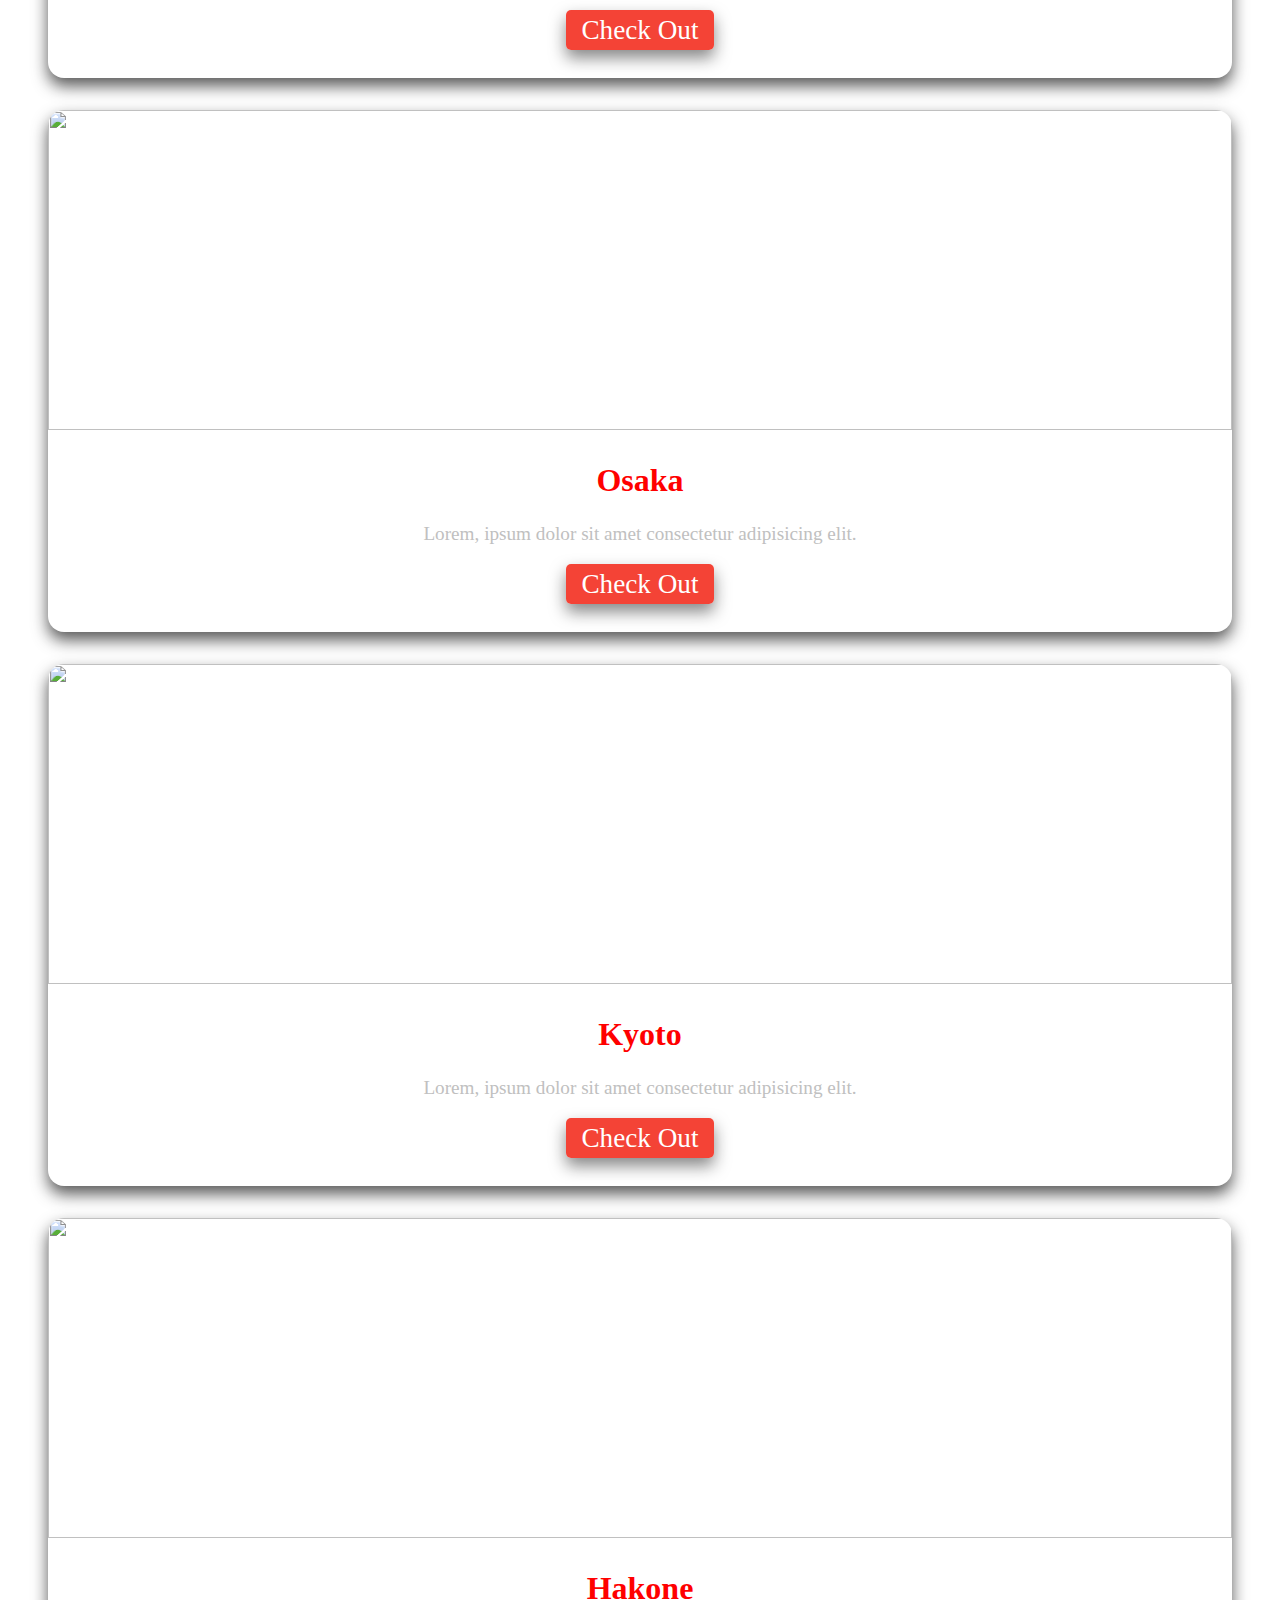
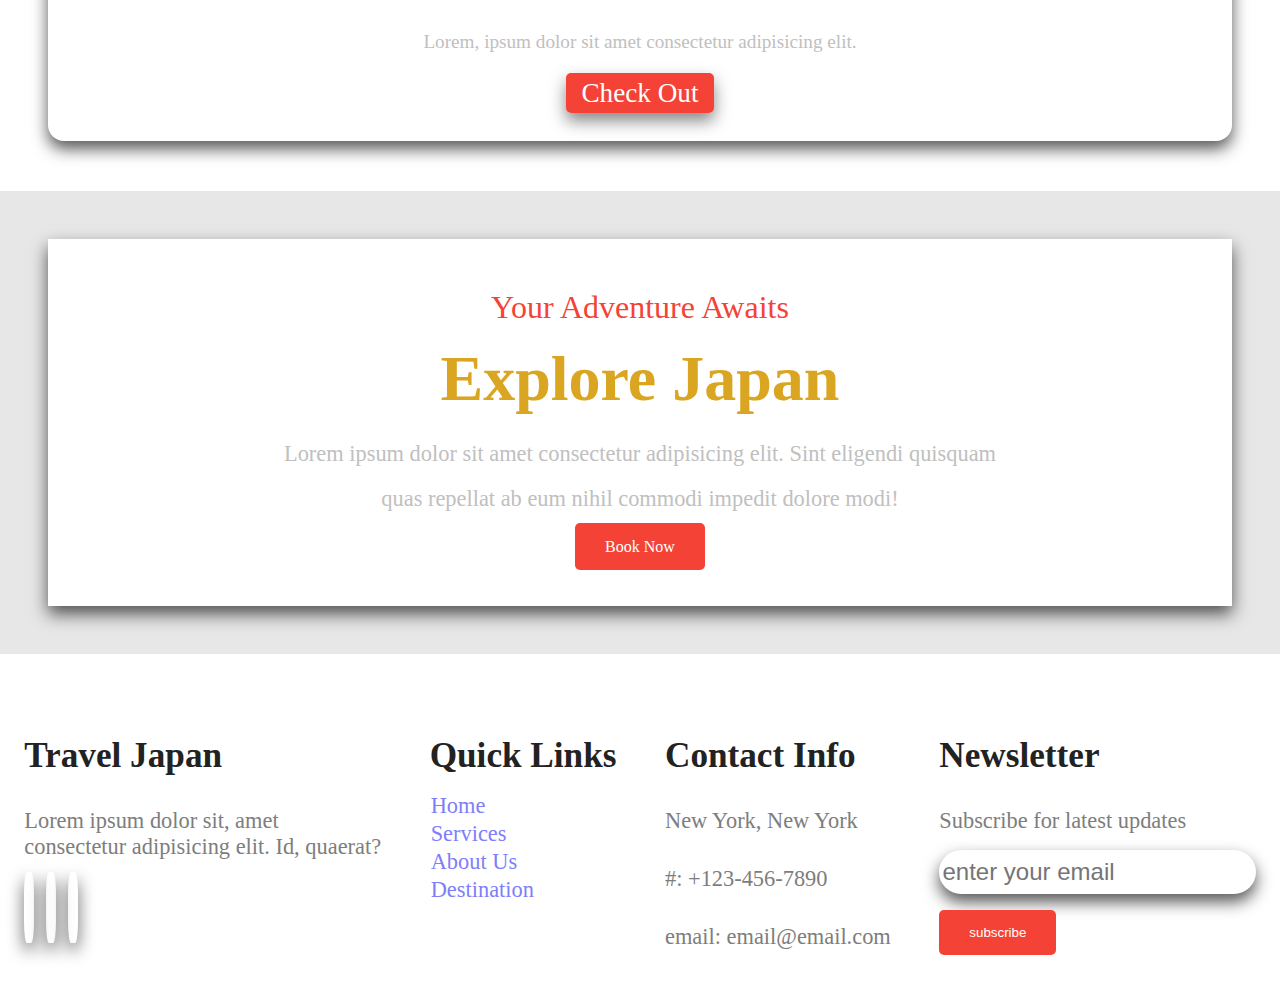
==== commit 0b0af0b9: "edit" ====
--- a/index.html
+++ b/index.html
@@ -43,7 +43,7 @@
         <p>
           Lorem, ipsum dolor sit amet consectetur adipisicing elit. Beatae
           ratione eius consectetur, aliquam possimus deleniti doloremque dolore
-          officia, quis dicta quas neque reiciendis?..... <br />
+          officia, quis dicta quas neque reiciendis?. <br />
           Dolores tenetur quos error in molestiae! Odit!
         </p>
       </div>
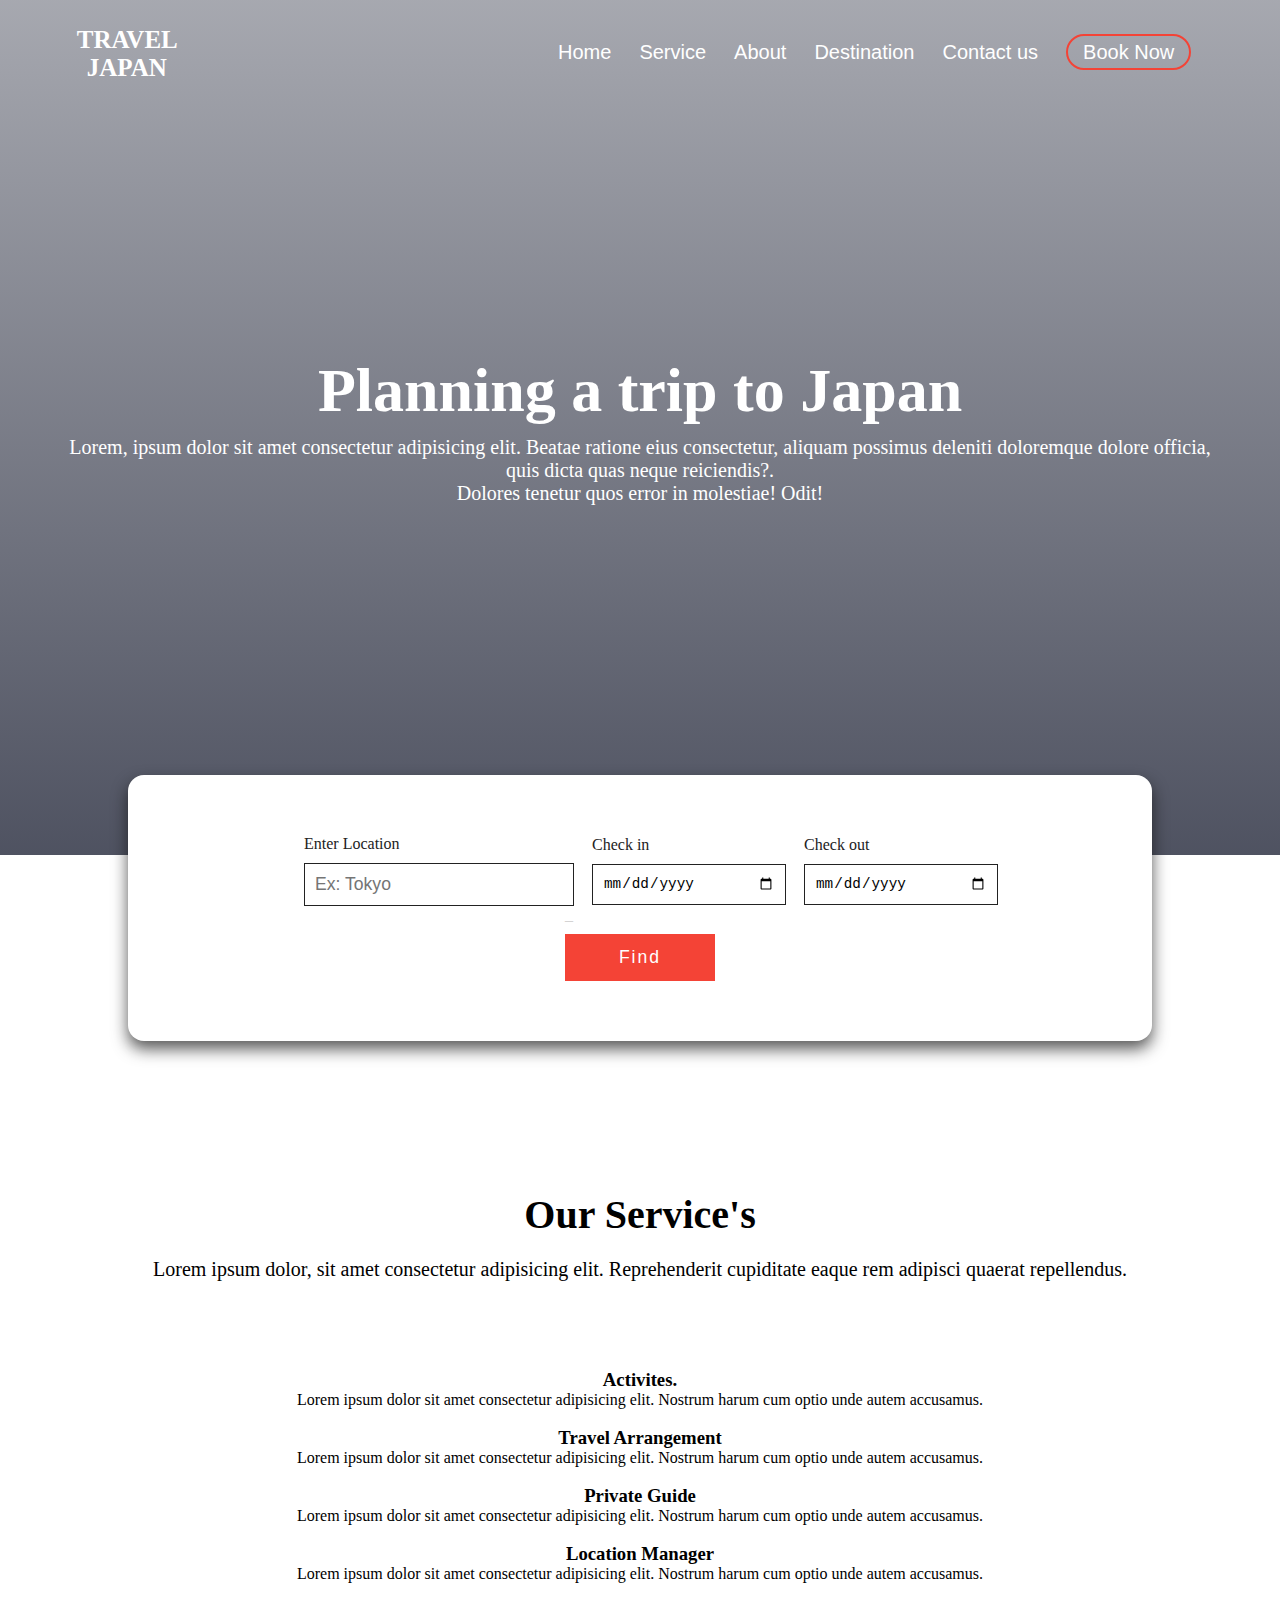
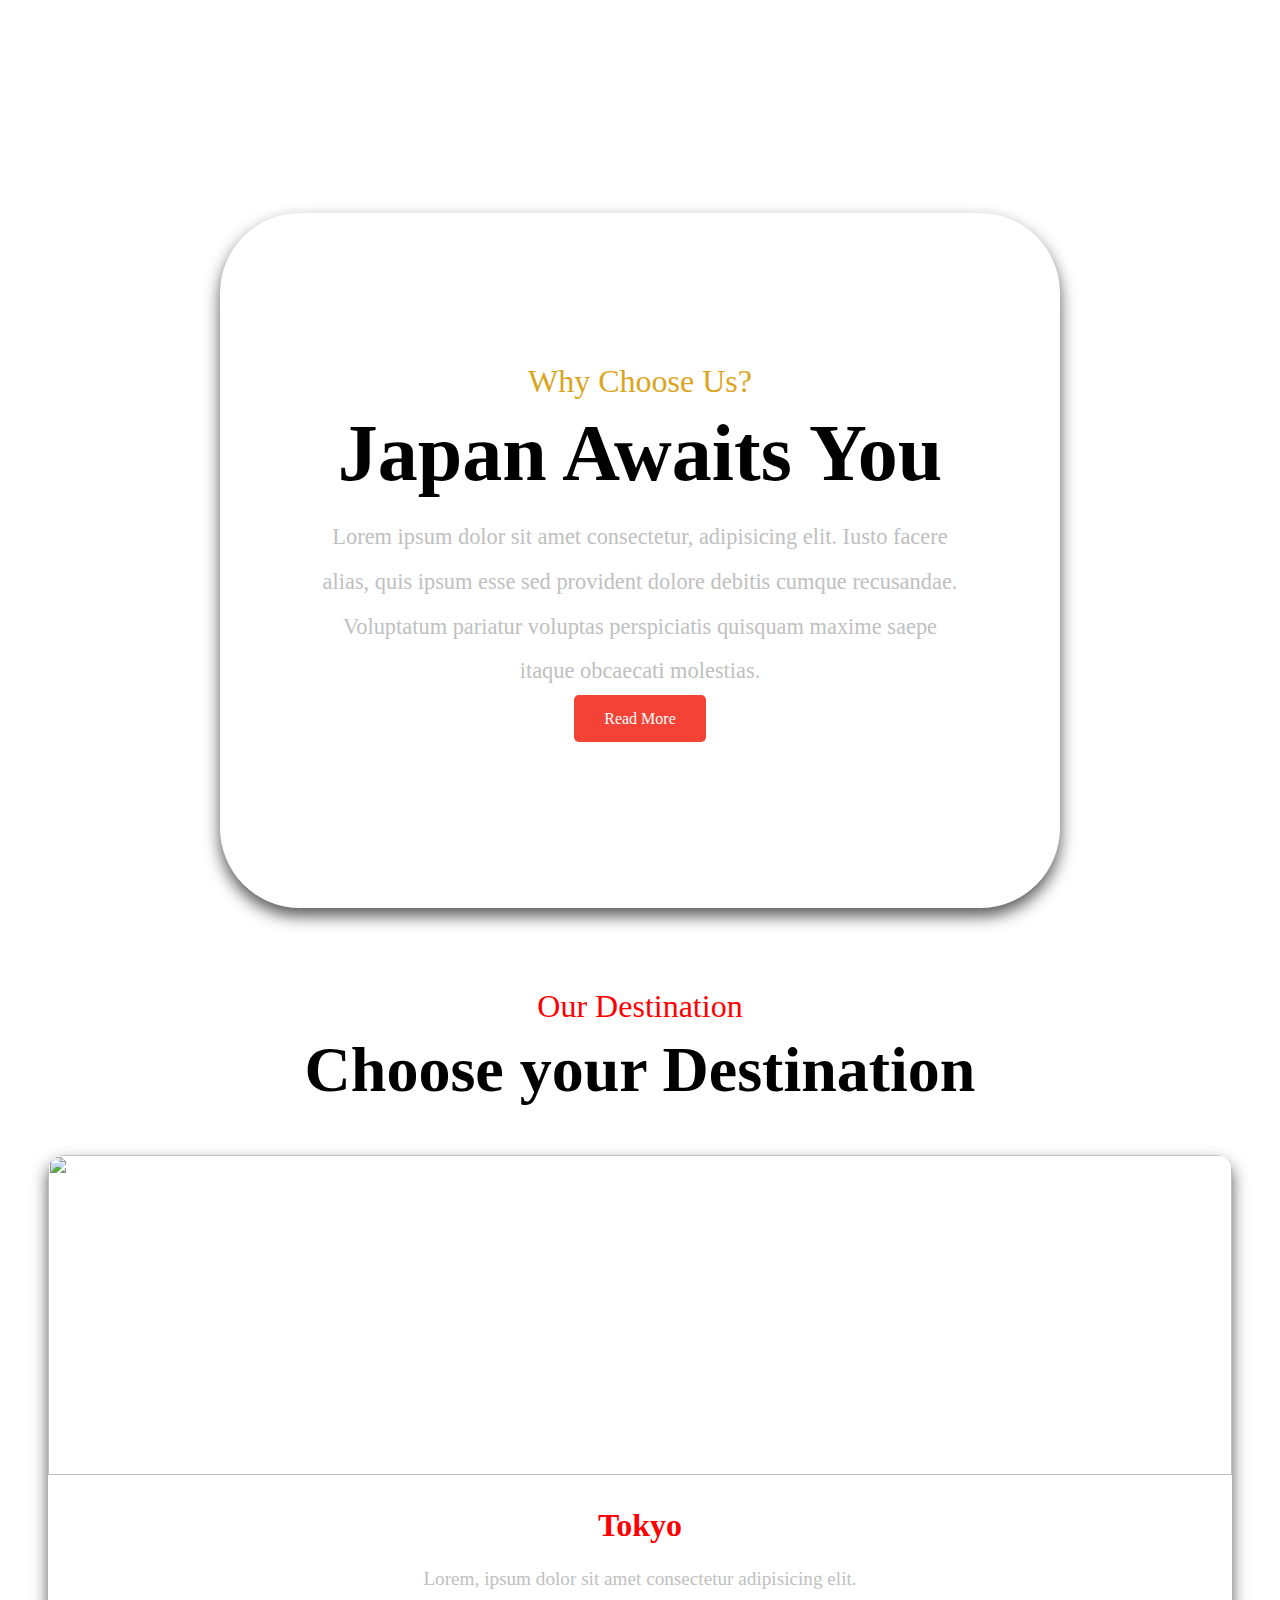
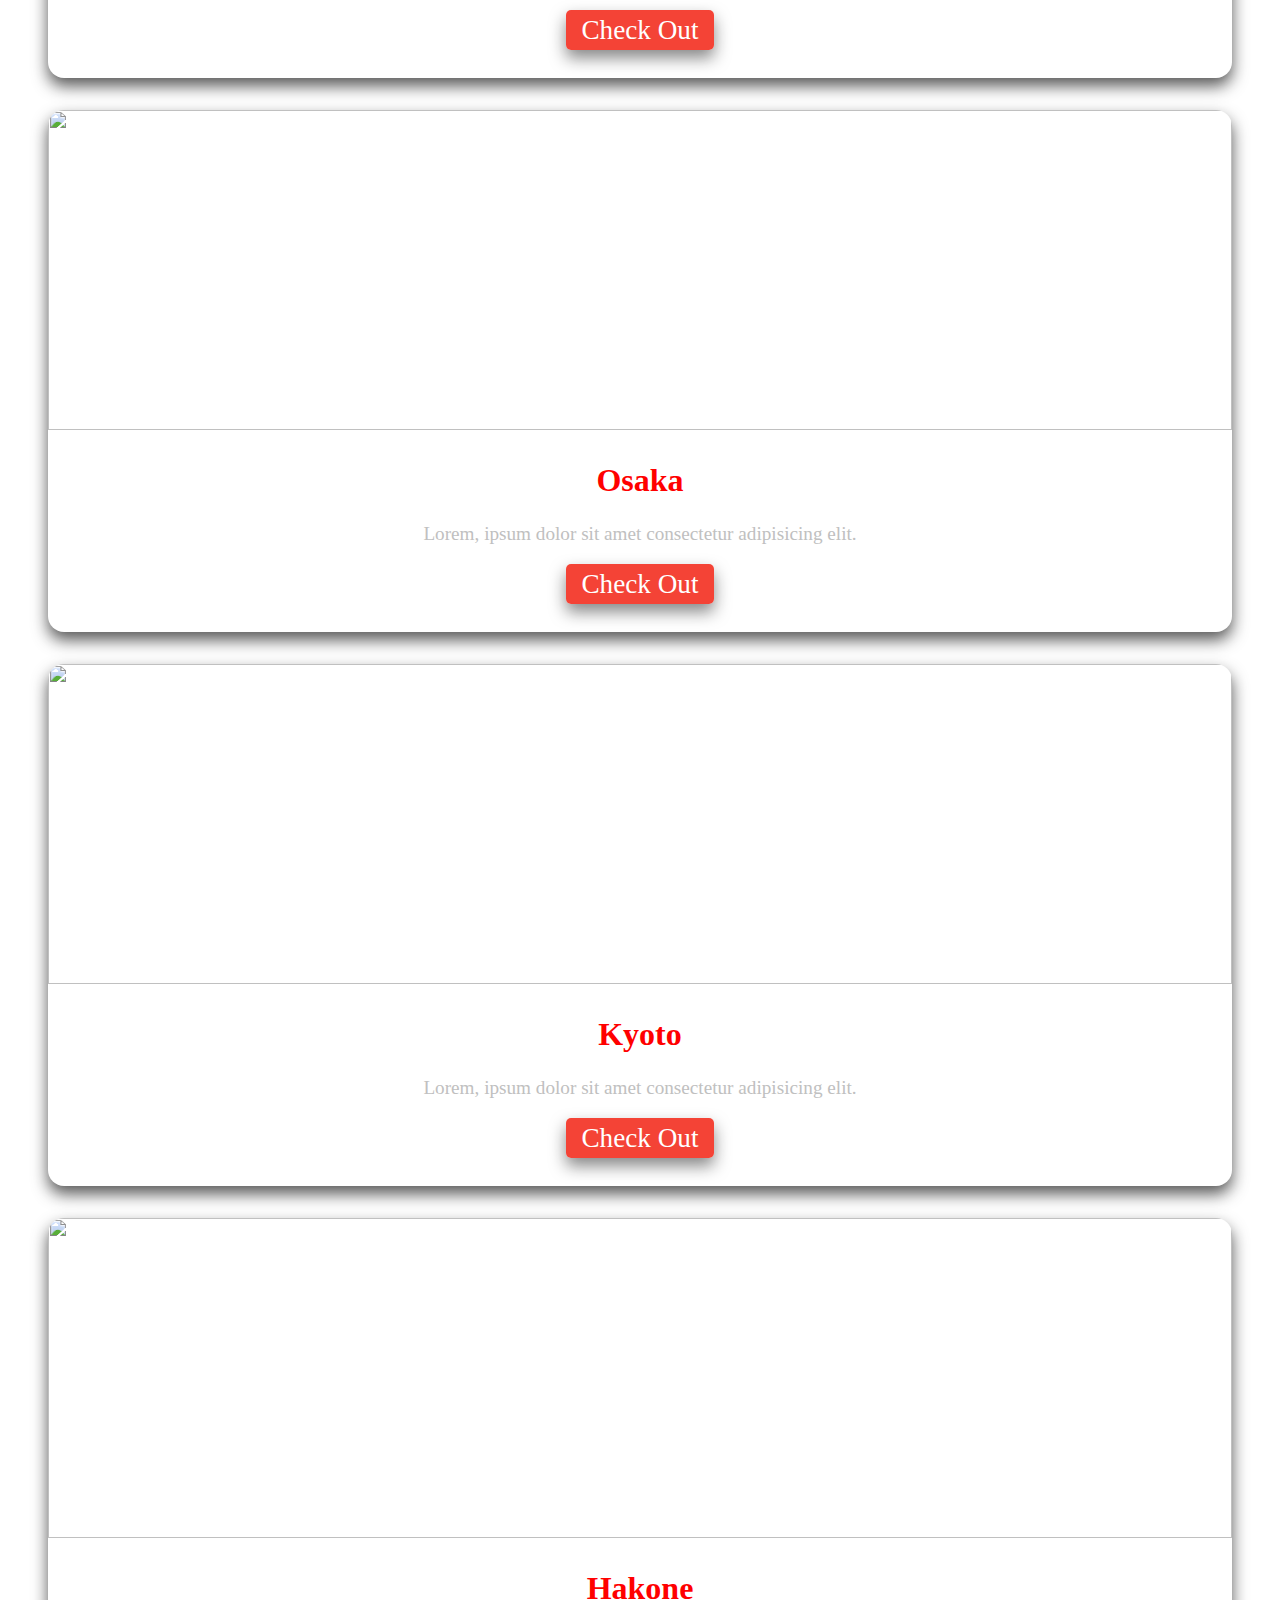
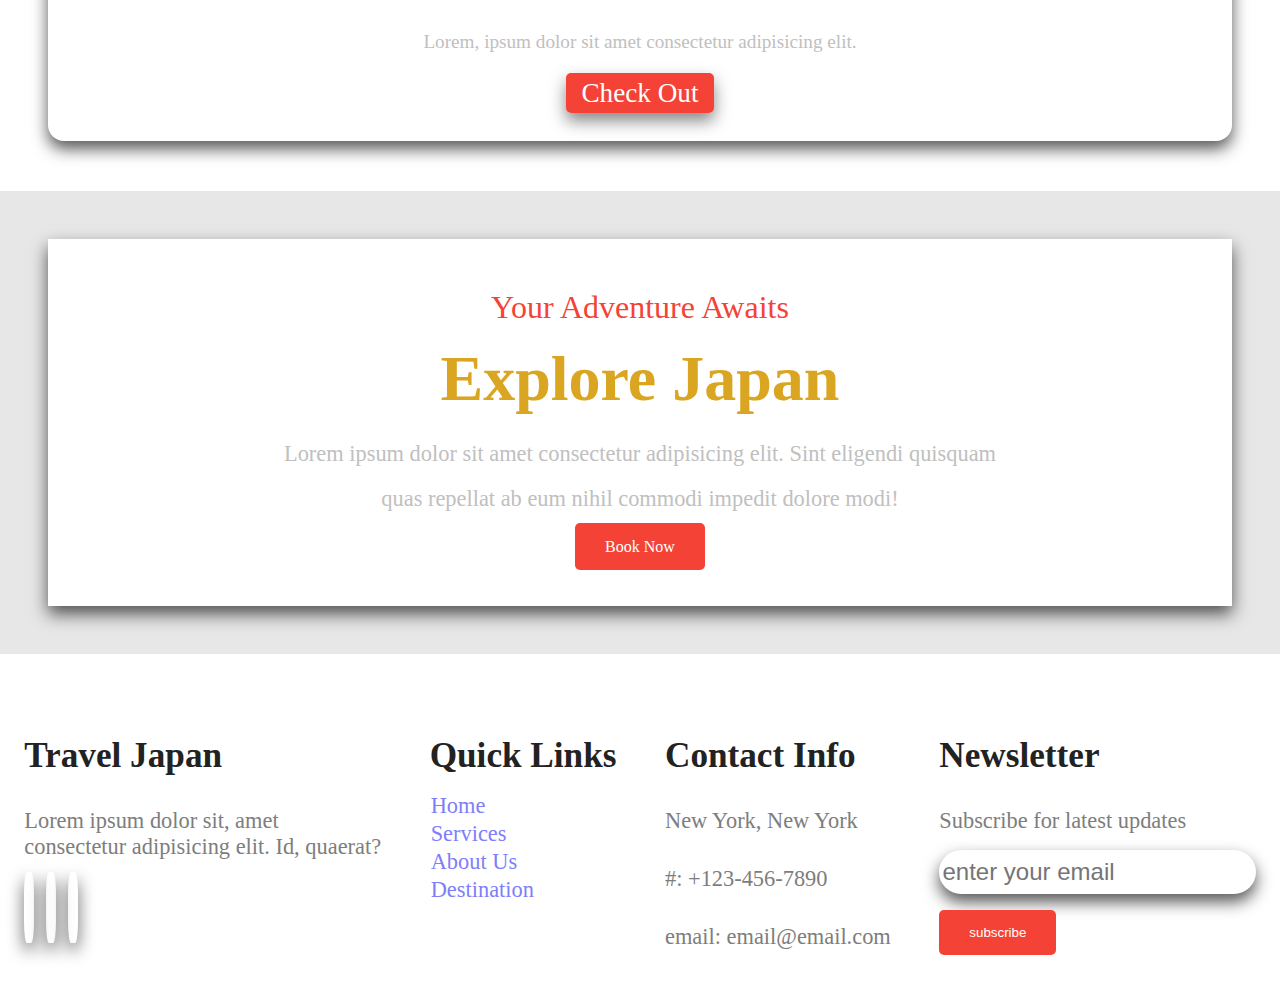
==== commit 2f550aa0: "edit" ====
--- a/index.html
+++ b/index.html
@@ -102,7 +102,7 @@
         <div class="row">
           <div class="row-line">
             <img src="https://i.ibb.co/BGvZrGv/activites.png" alt="" />
-            <h3>Activites</h3>
+            <h3>Activites.</h3>
             <p>
               Lorem ipsum dolor sit amet consectetur adipisicing elit. Nostrum
               harum cum optio unde autem accusamus.
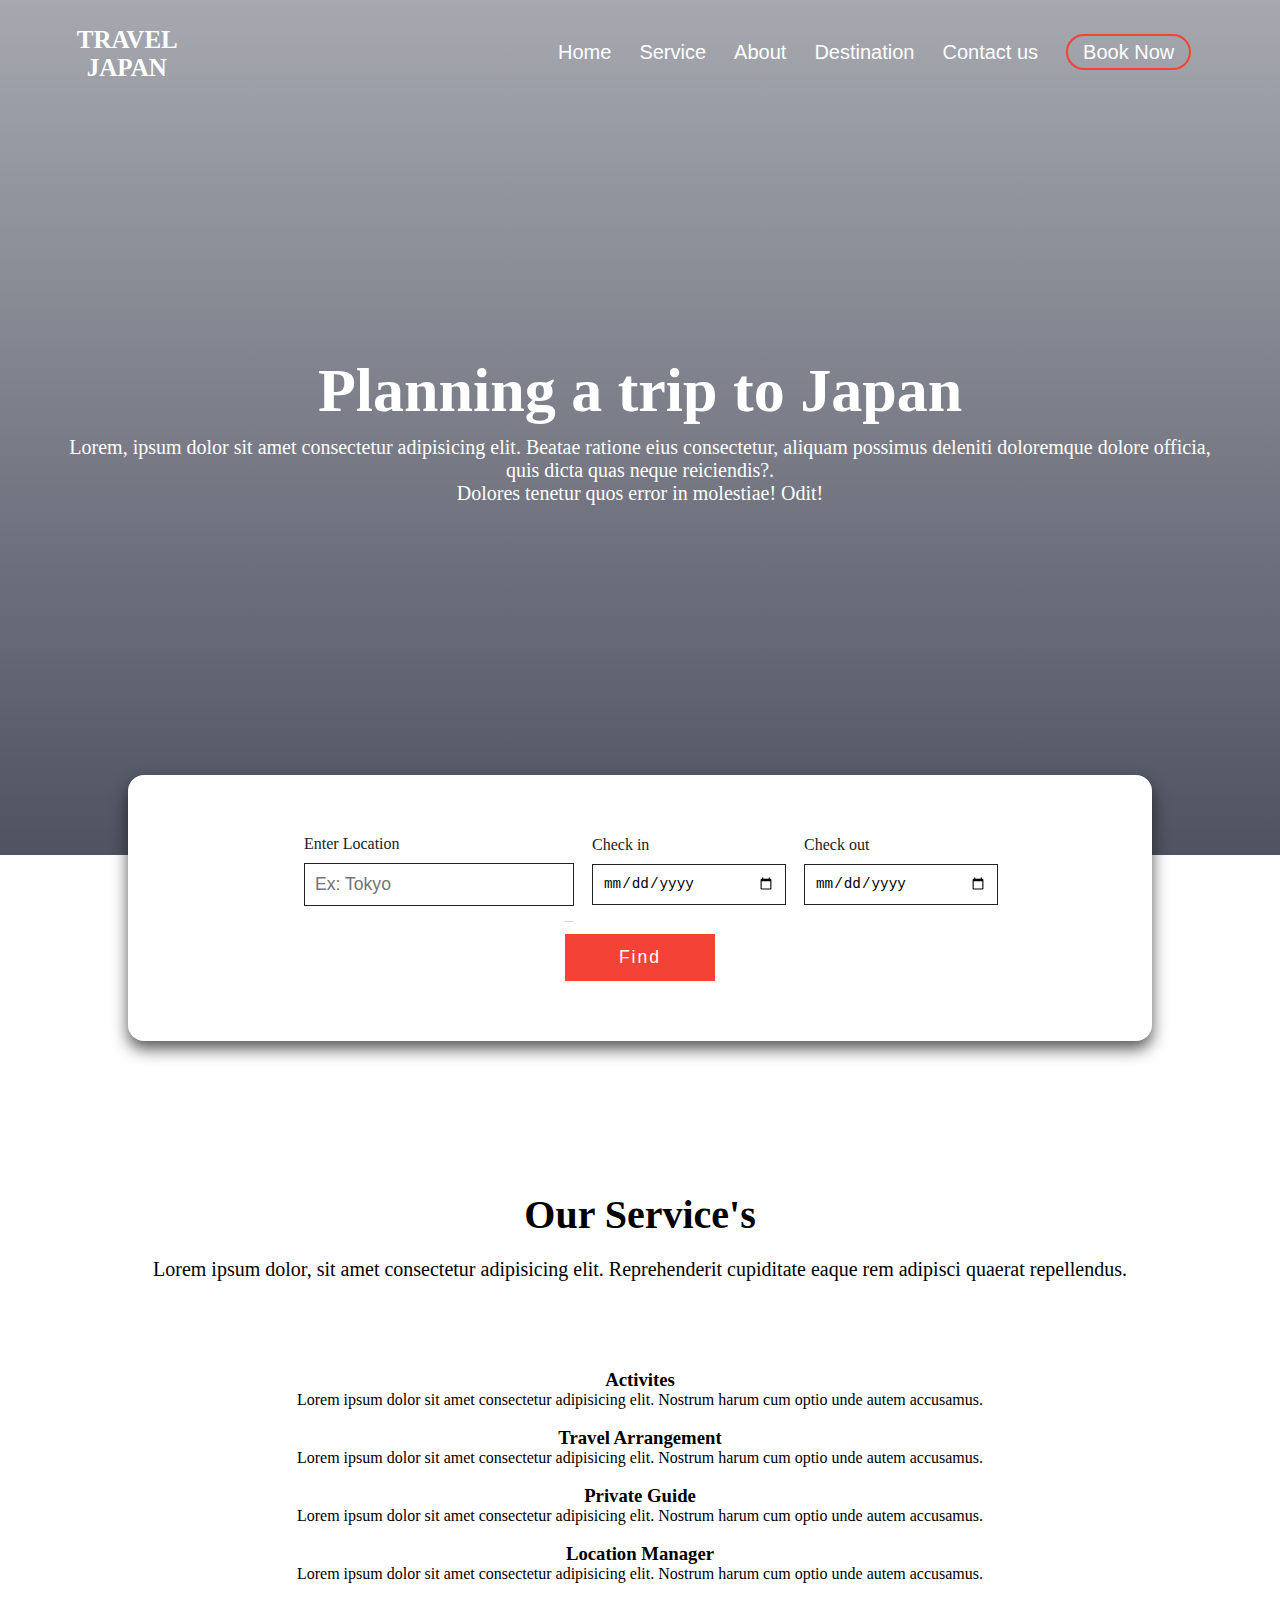
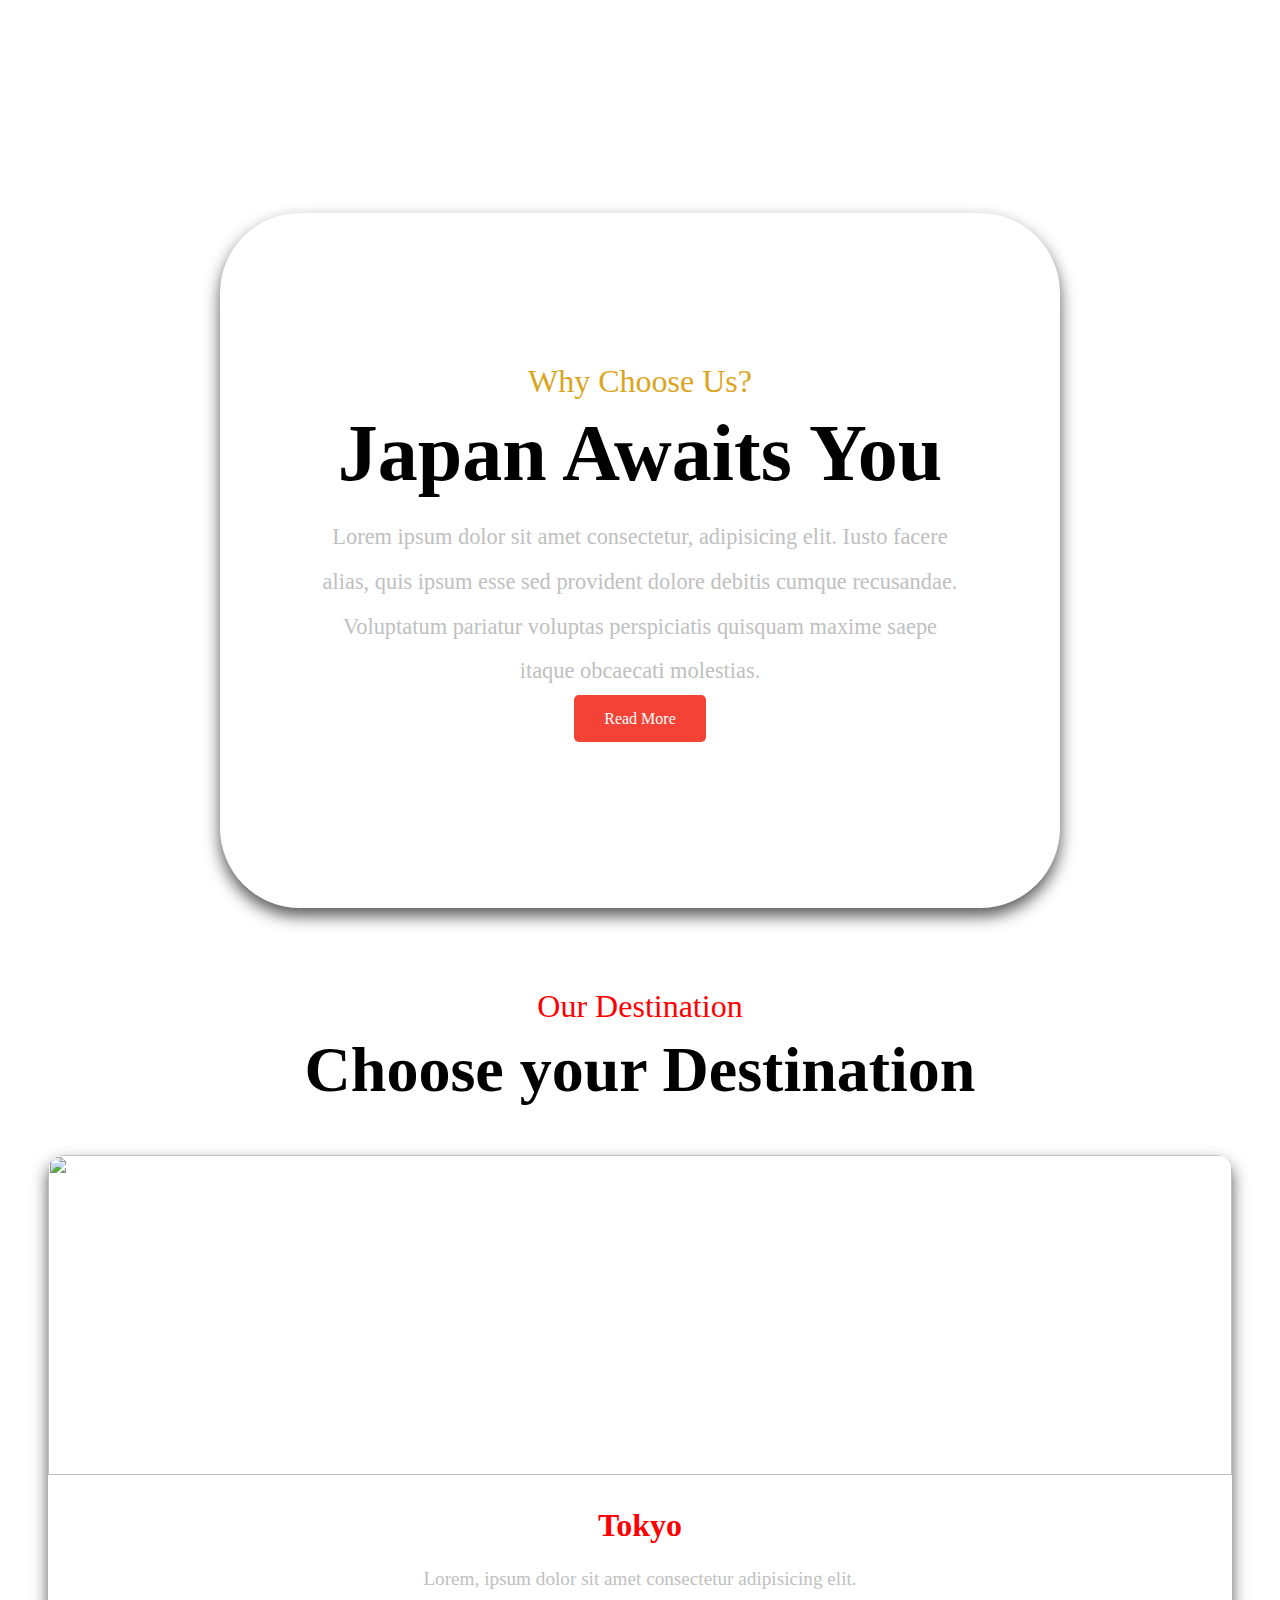
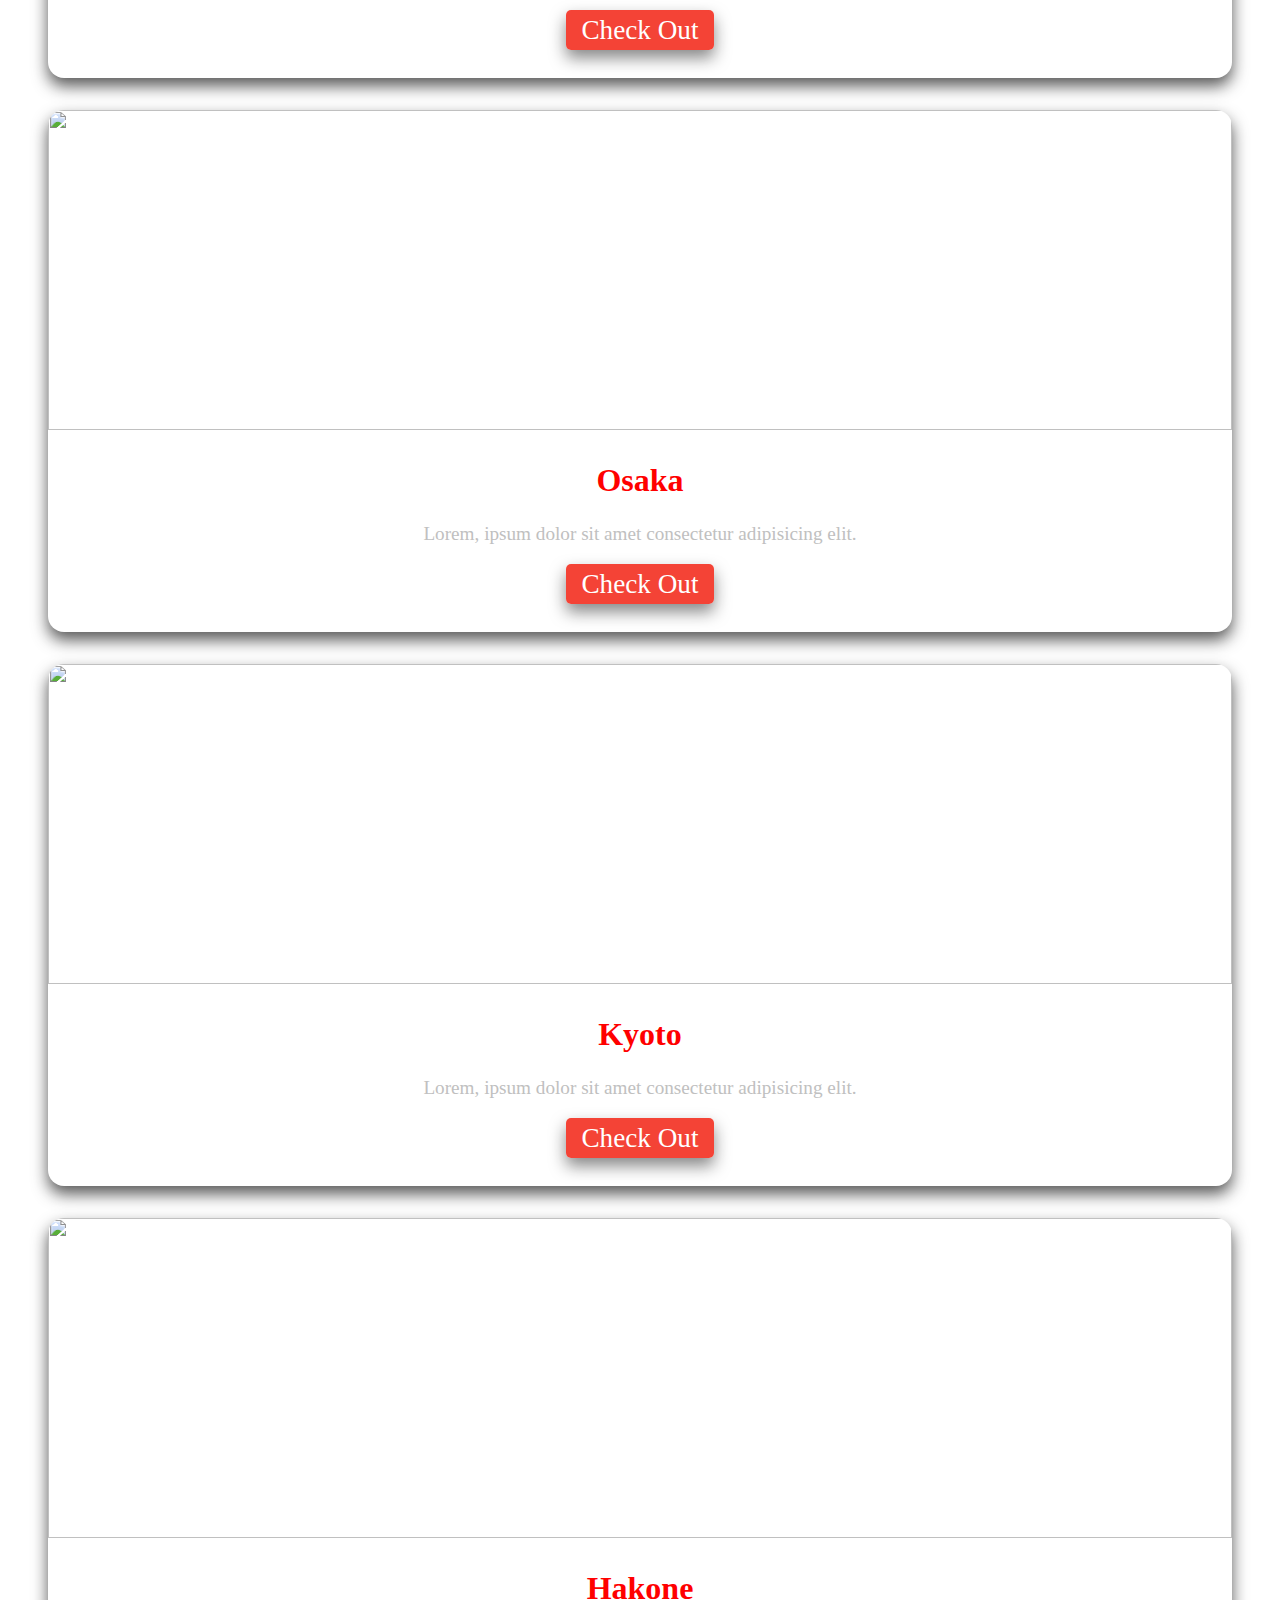
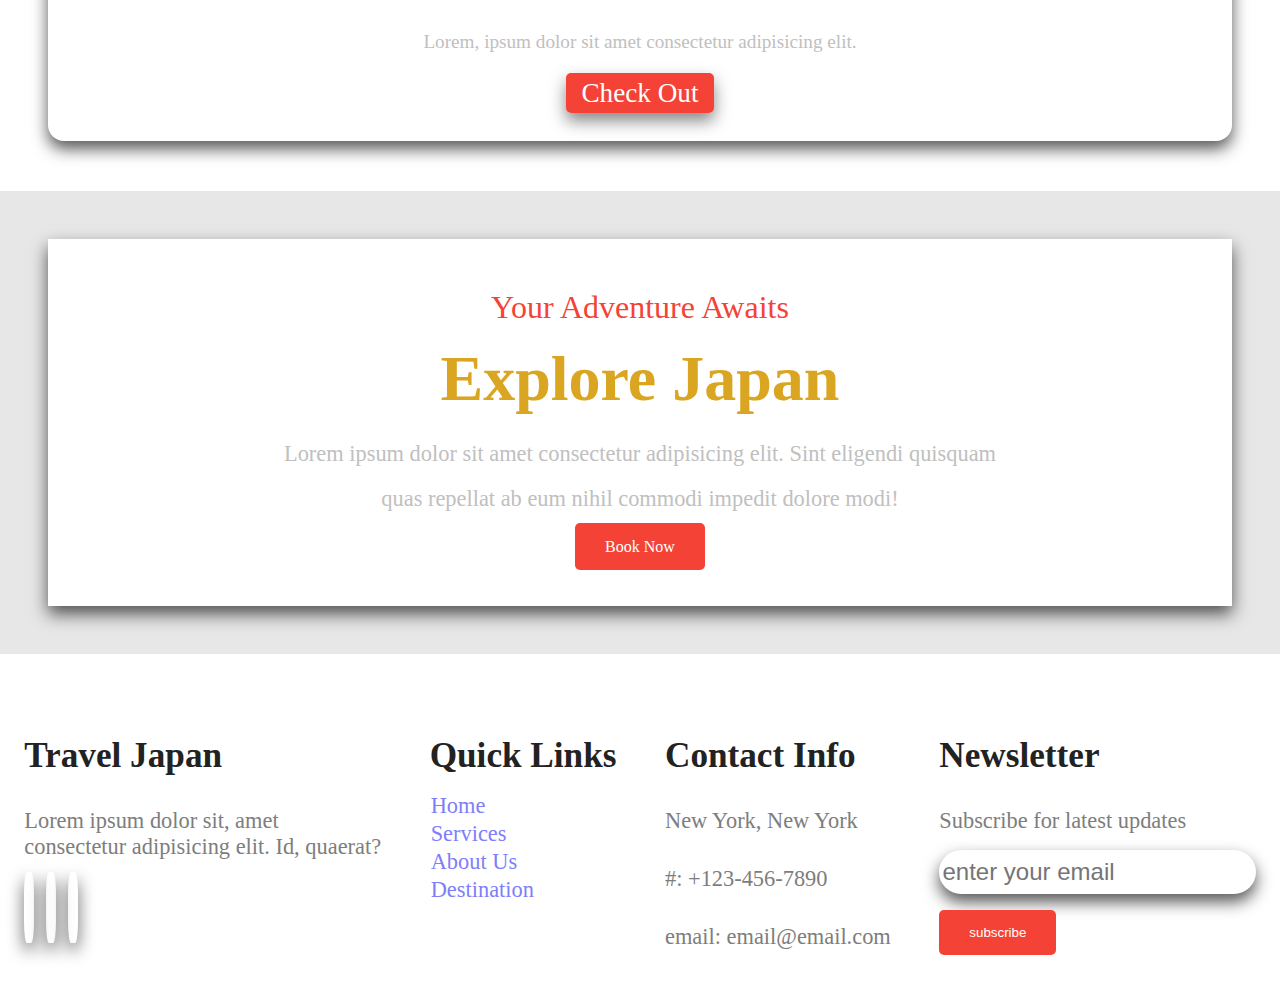
==== commit 8172e5c3: "fixes" ====
--- a/index.html
+++ b/index.html
@@ -102,7 +102,7 @@
         <div class="row">
           <div class="row-line">
             <img src="https://i.ibb.co/BGvZrGv/activites.png" alt="" />
-            <h3>Activites.</h3>
+            <h3>Activites</h3>
             <p>
               Lorem ipsum dolor sit amet consectetur adipisicing elit. Nostrum
               harum cum optio unde autem accusamus.
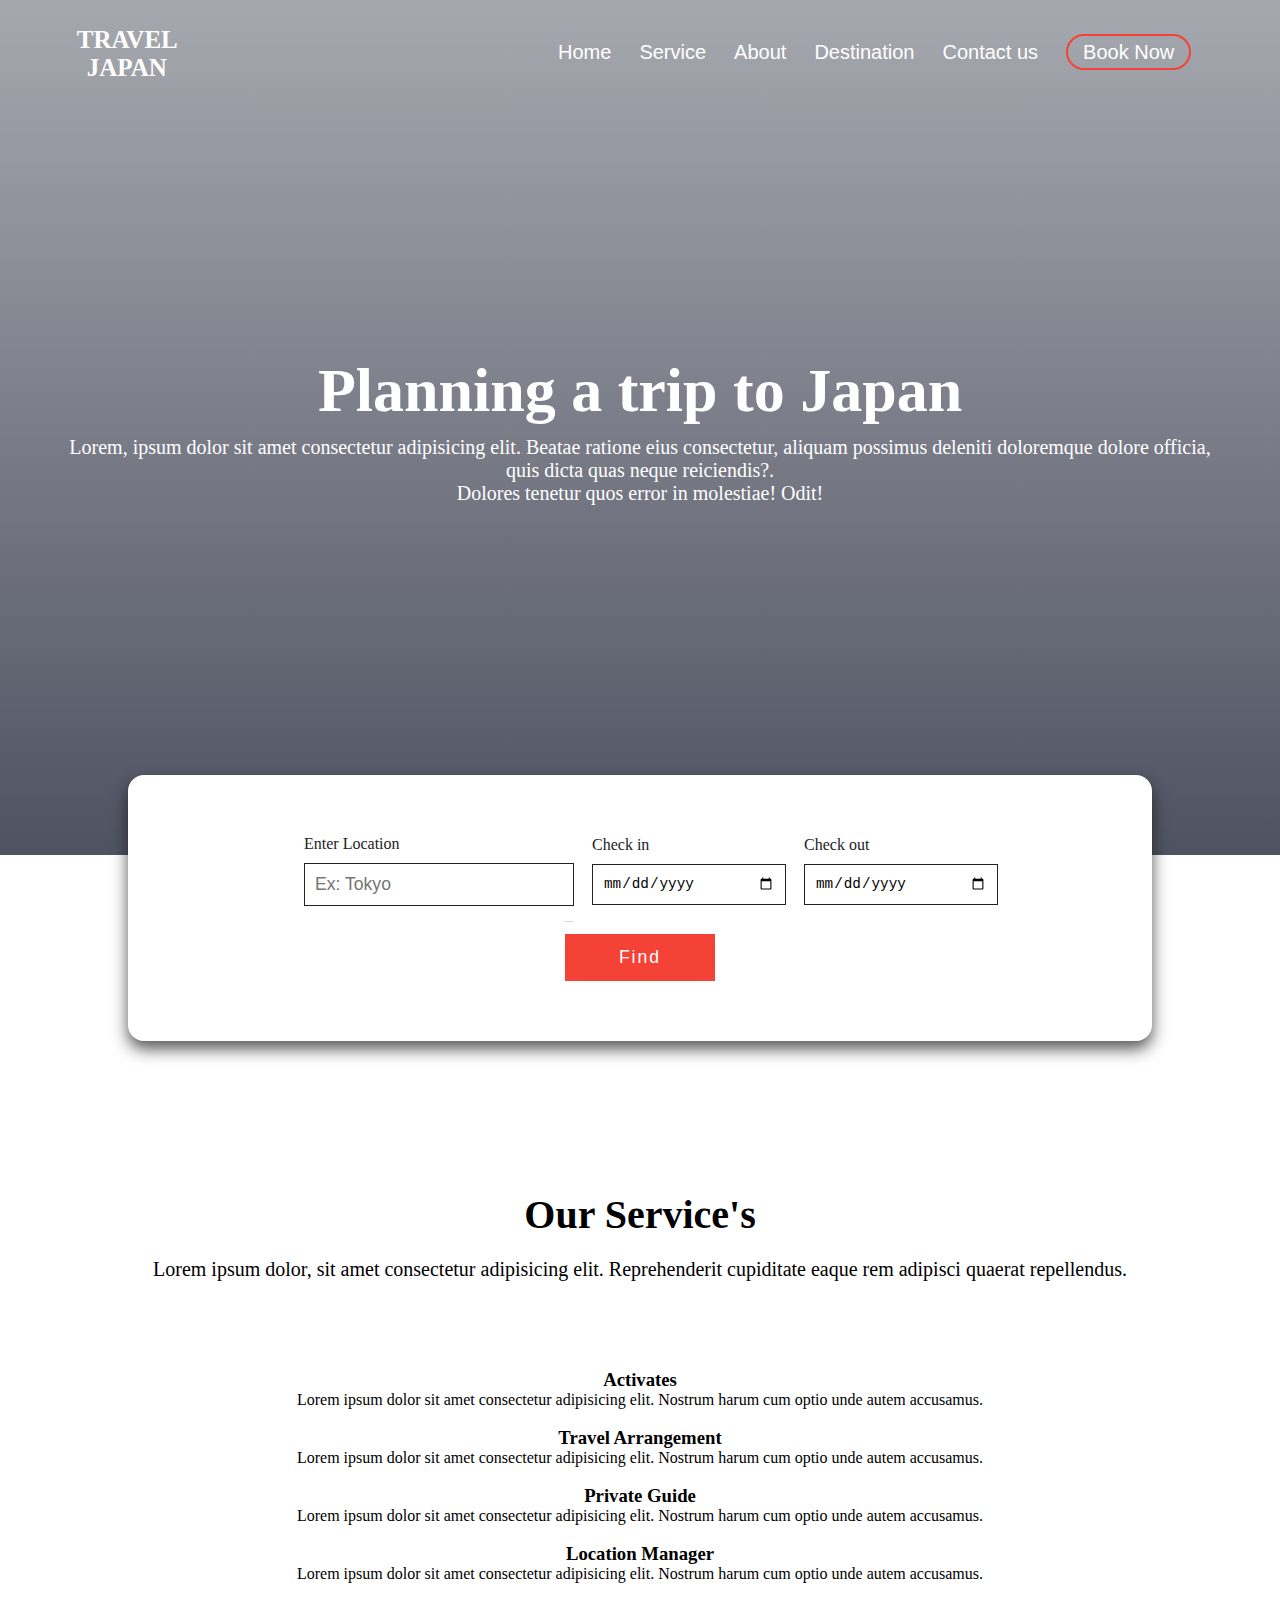
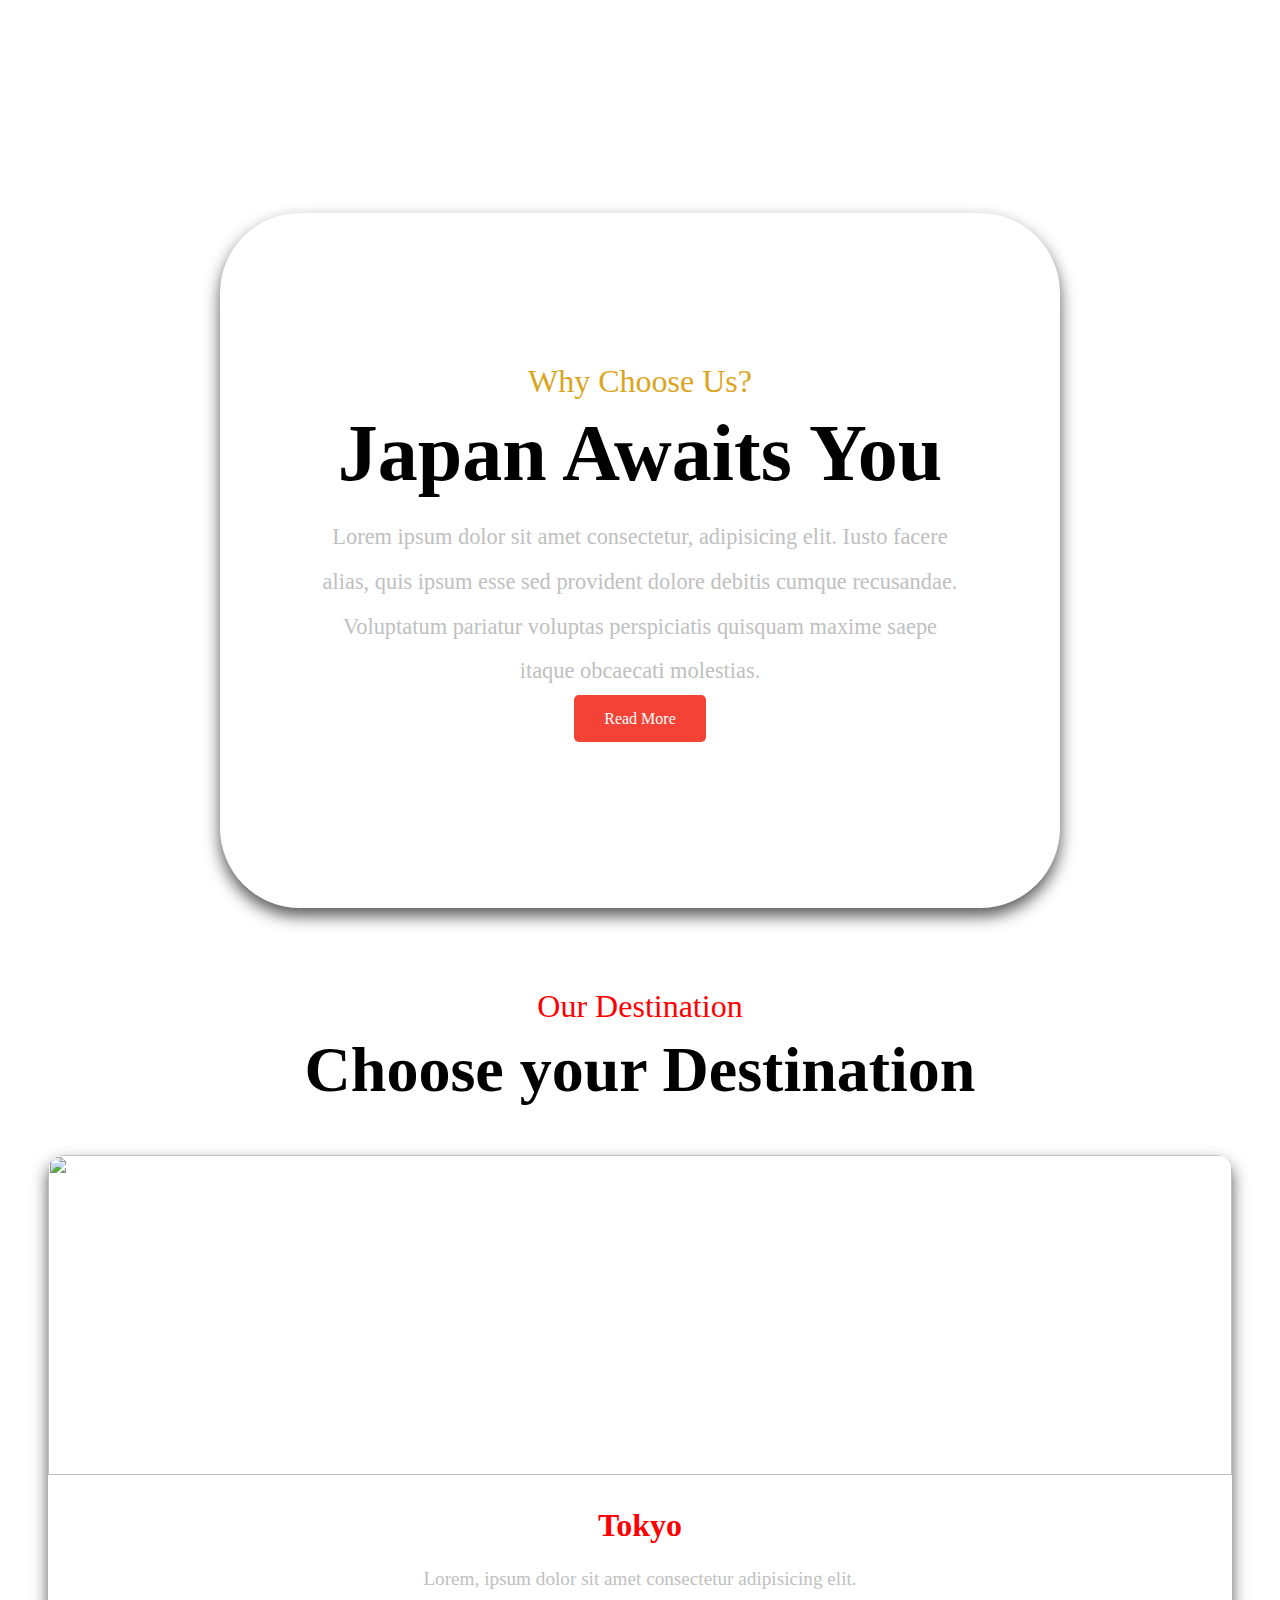
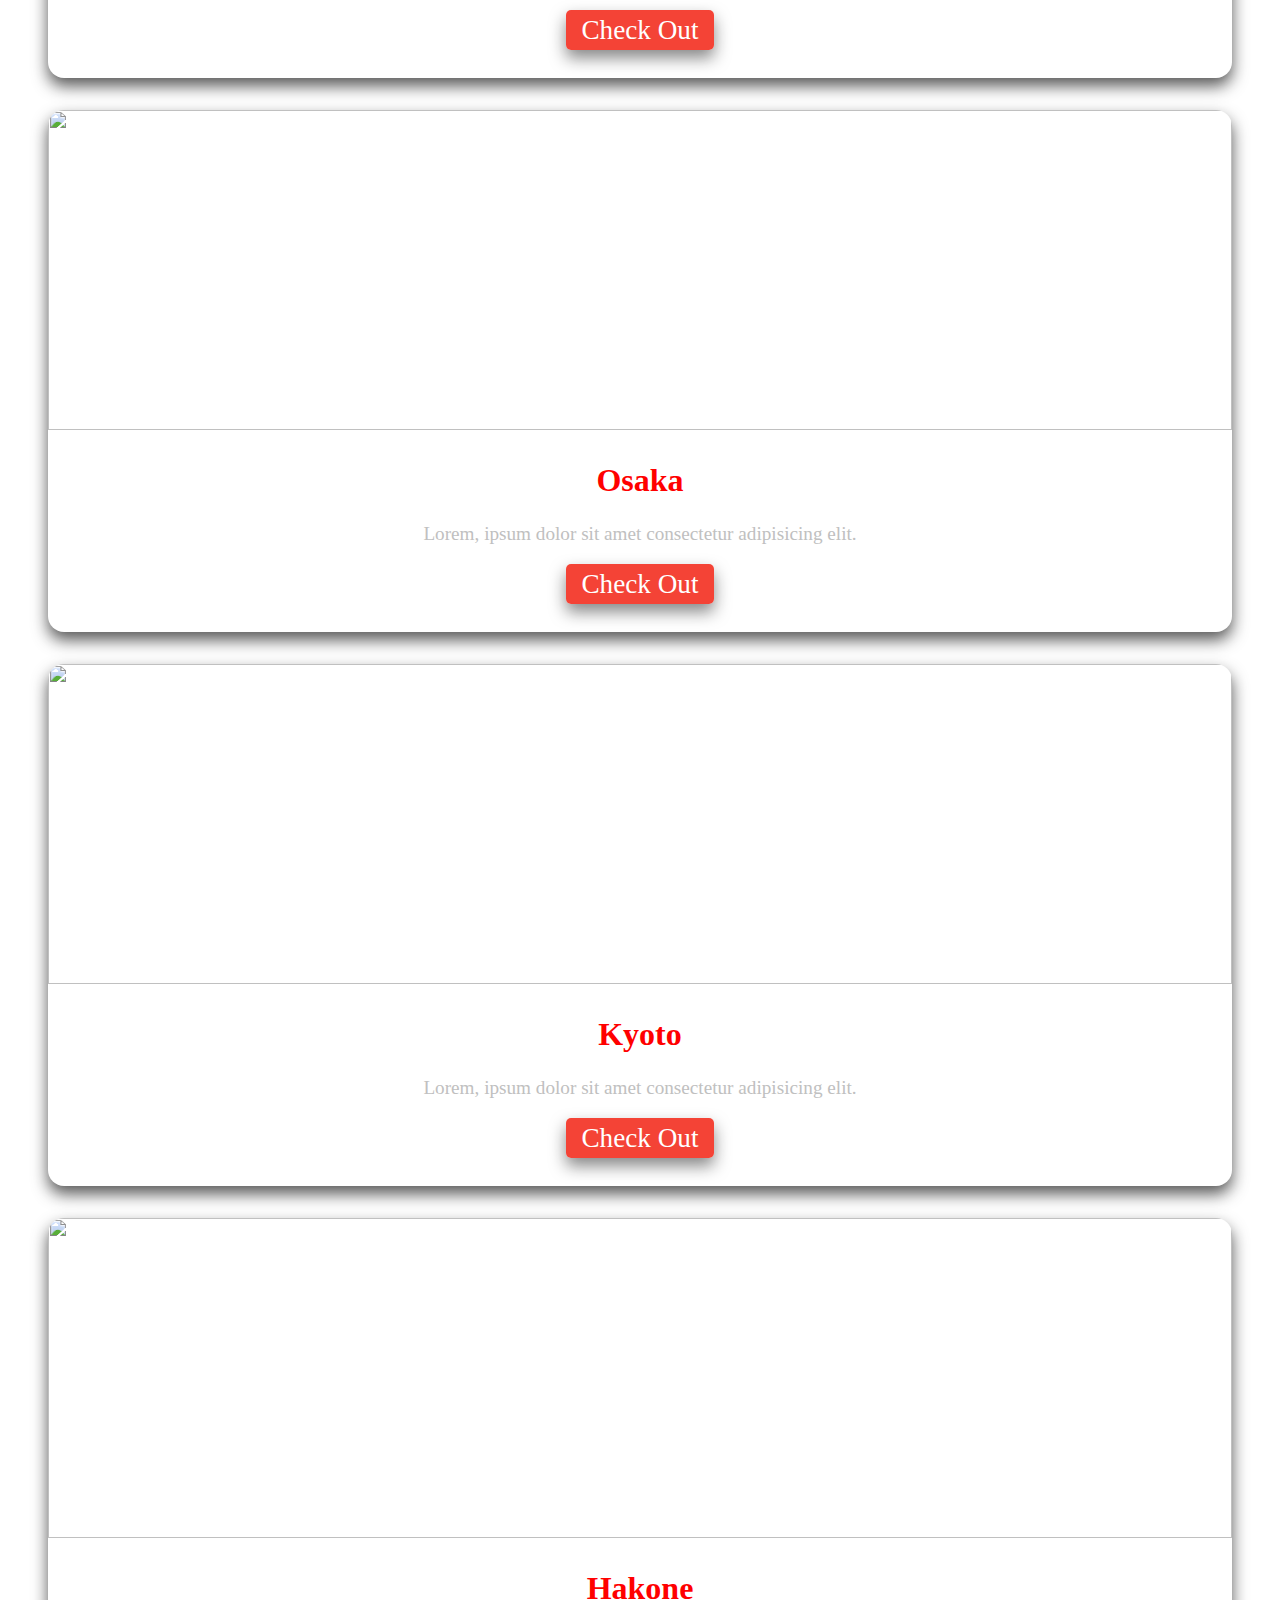
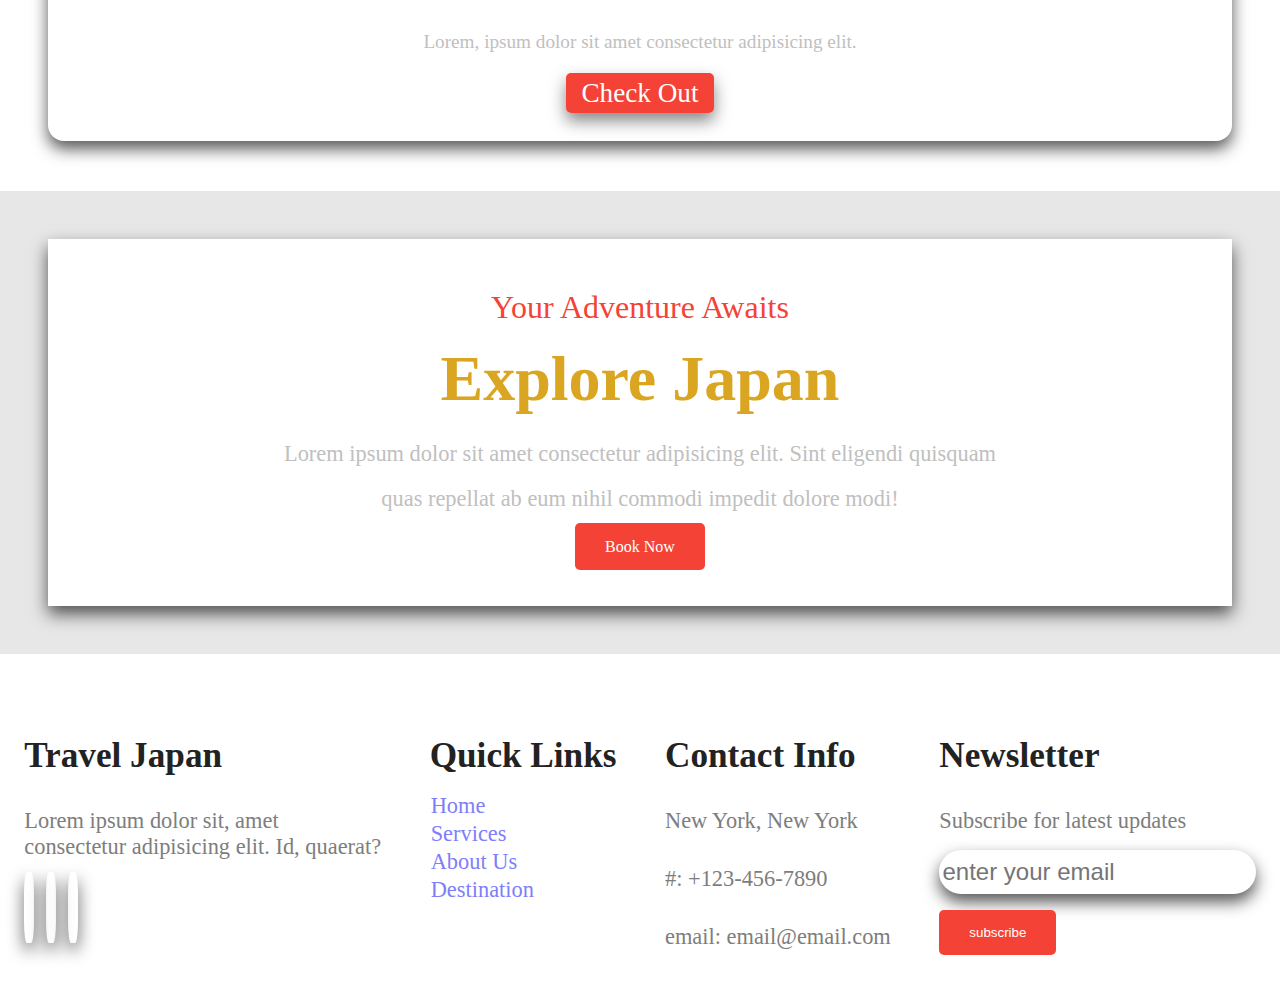
==== commit abe4741b: "fix" ====
--- a/index.html
+++ b/index.html
@@ -102,7 +102,7 @@
         <div class="row">
           <div class="row-line">
             <img src="https://i.ibb.co/BGvZrGv/activites.png" alt="" />
-            <h3>Activites</h3>
+            <h3>Activates</h3>
             <p>
               Lorem ipsum dolor sit amet consectetur adipisicing elit. Nostrum
               harum cum optio unde autem accusamus.
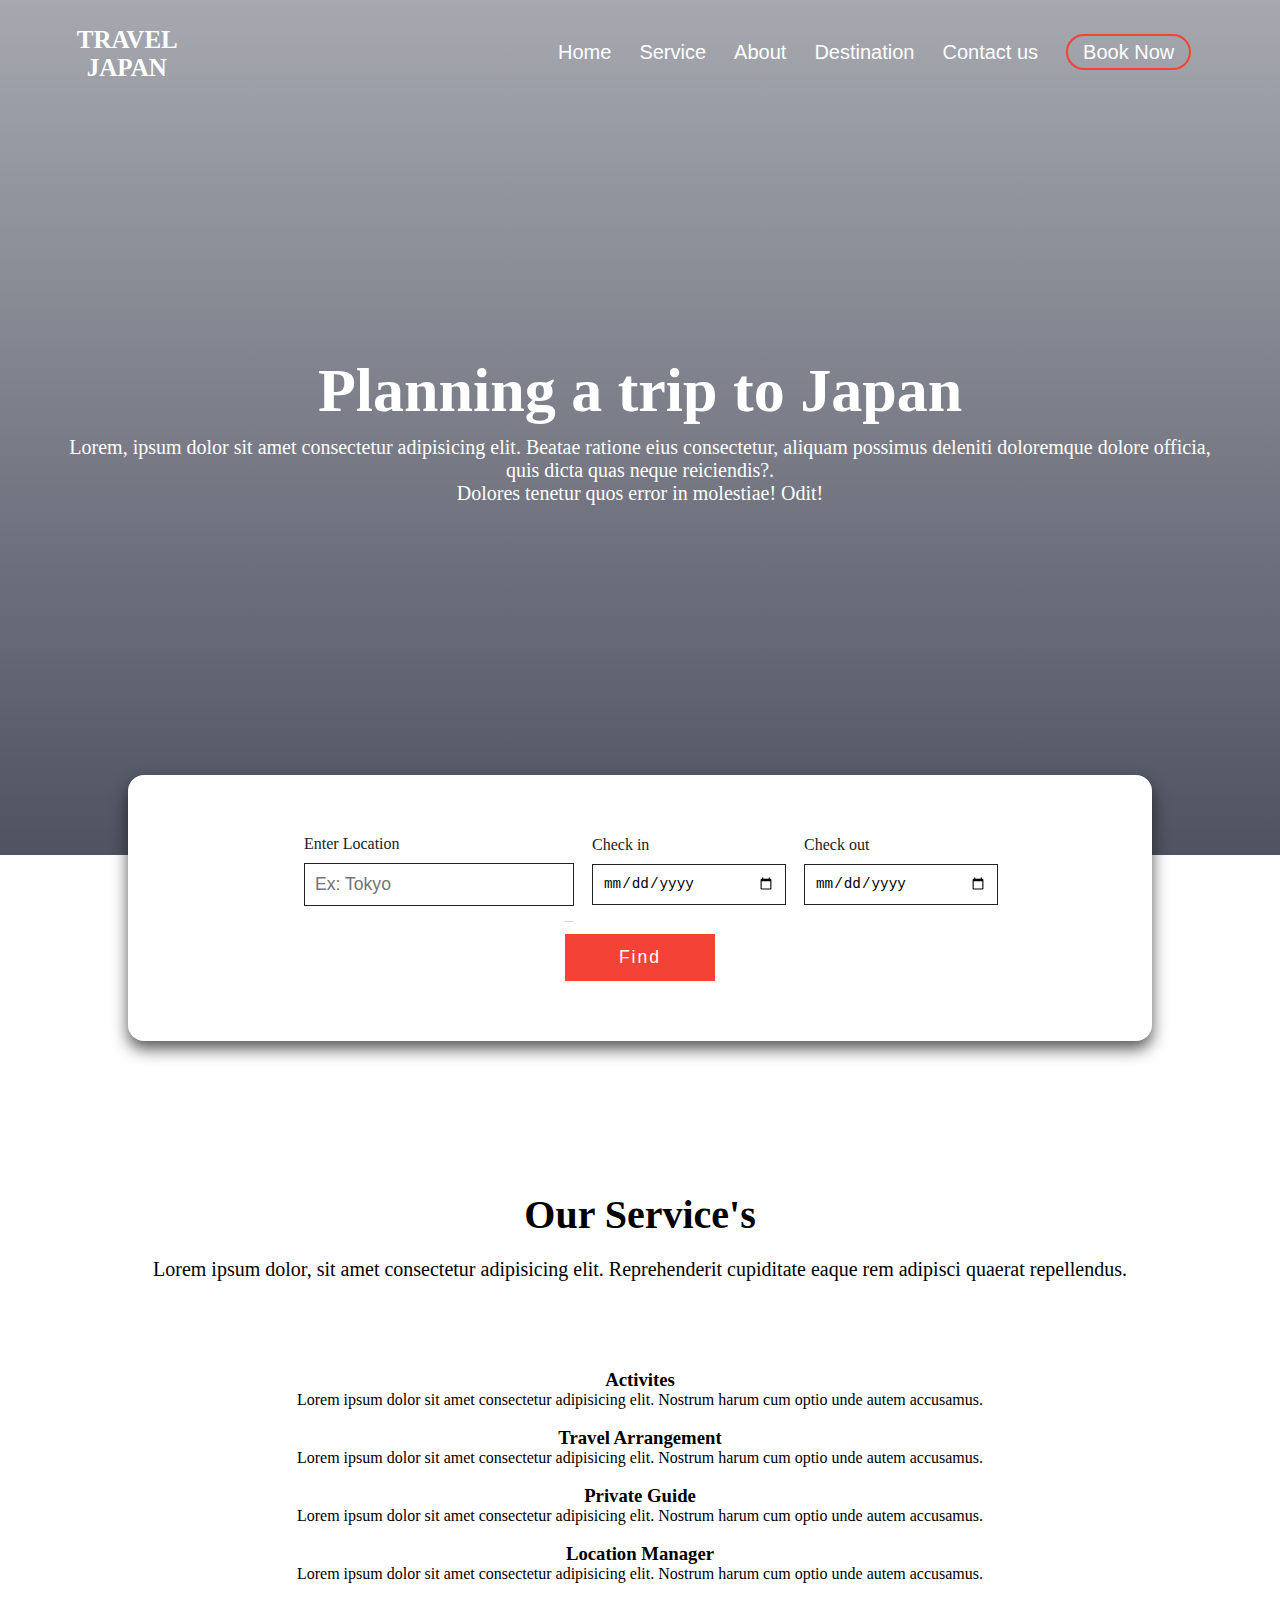
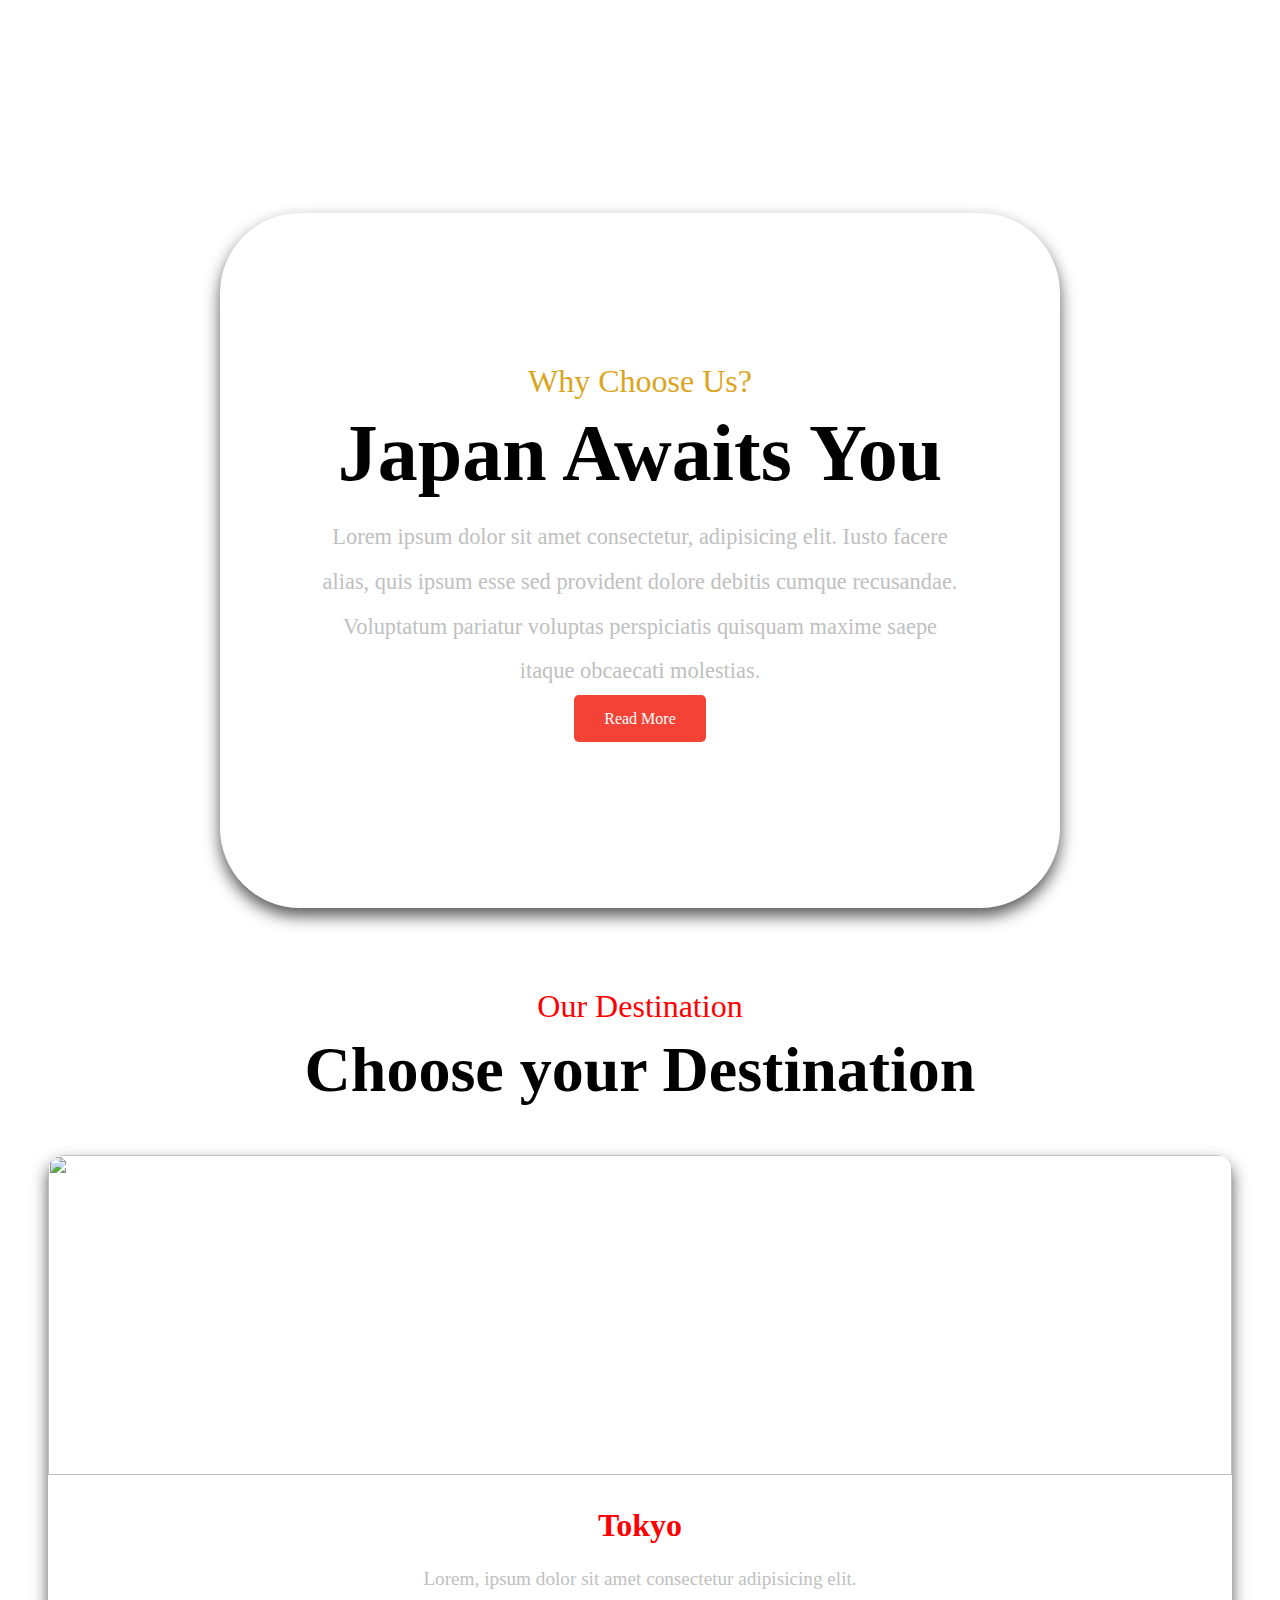
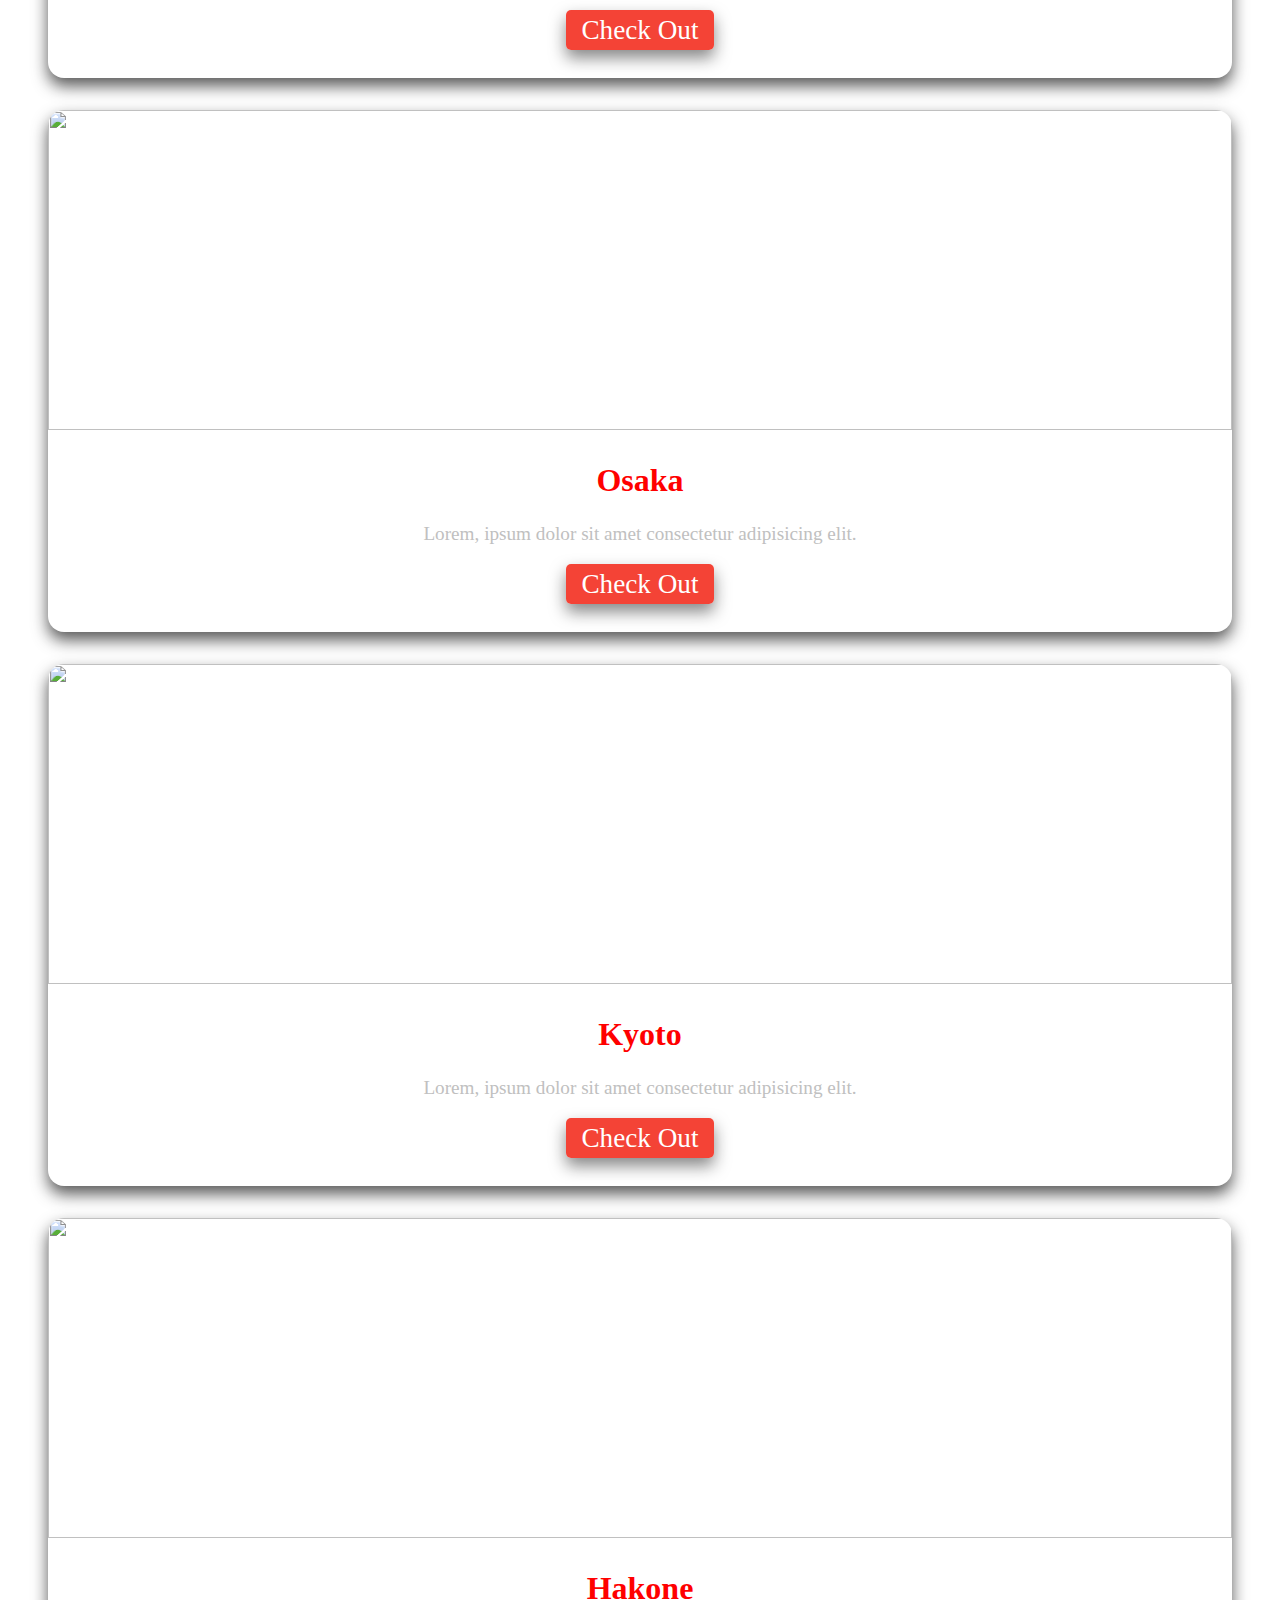
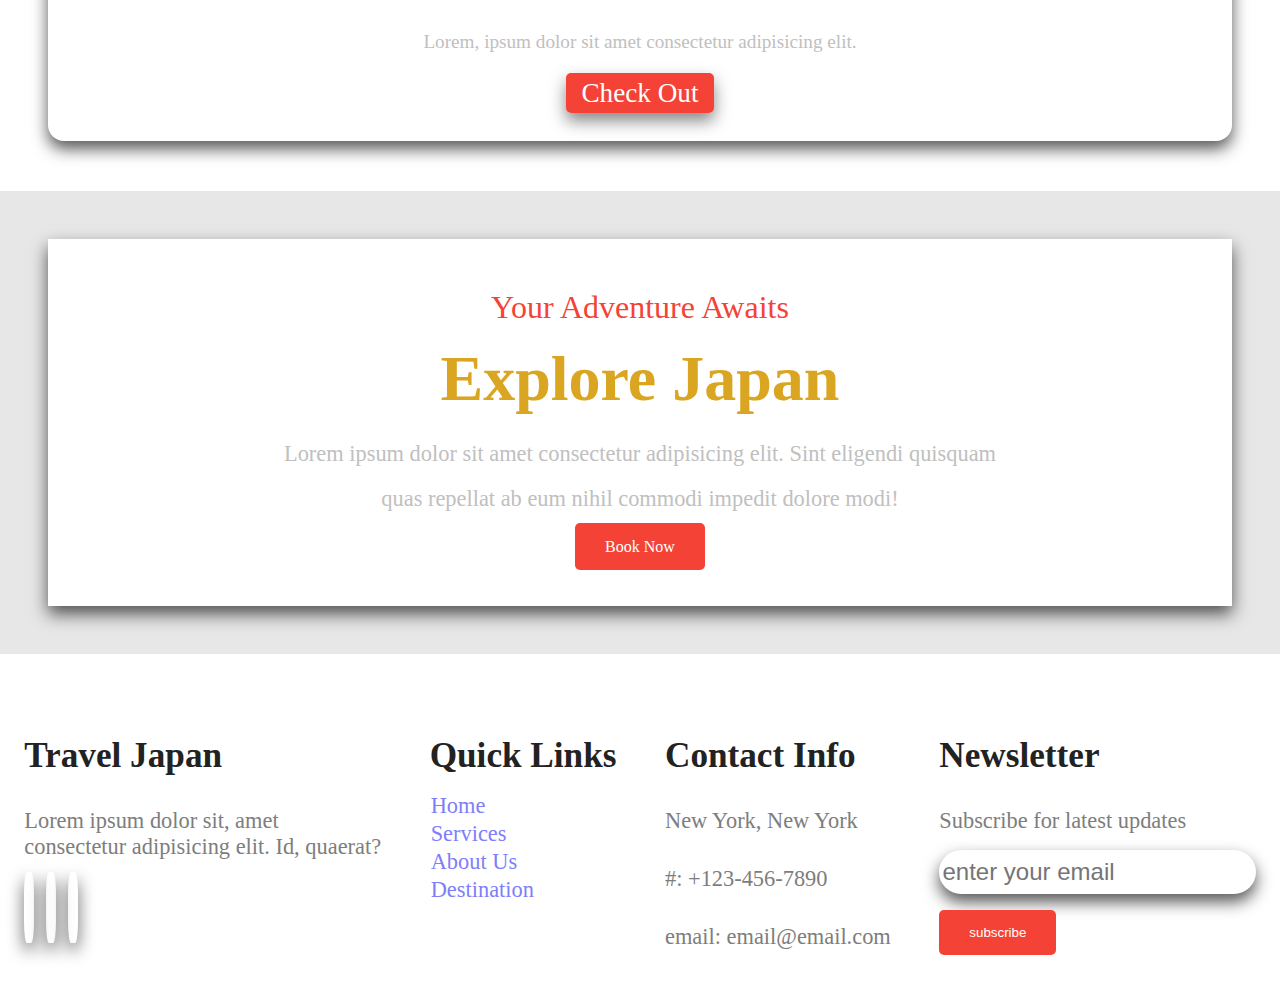
==== commit 554fc5c1: "spell edit" ====
--- a/index.html
+++ b/index.html
@@ -102,7 +102,7 @@
         <div class="row">
           <div class="row-line">
             <img src="https://i.ibb.co/BGvZrGv/activites.png" alt="" />
-            <h3>Activates</h3>
+            <h3>Activites</h3>
             <p>
               Lorem ipsum dolor sit amet consectetur adipisicing elit. Nostrum
               harum cum optio unde autem accusamus.
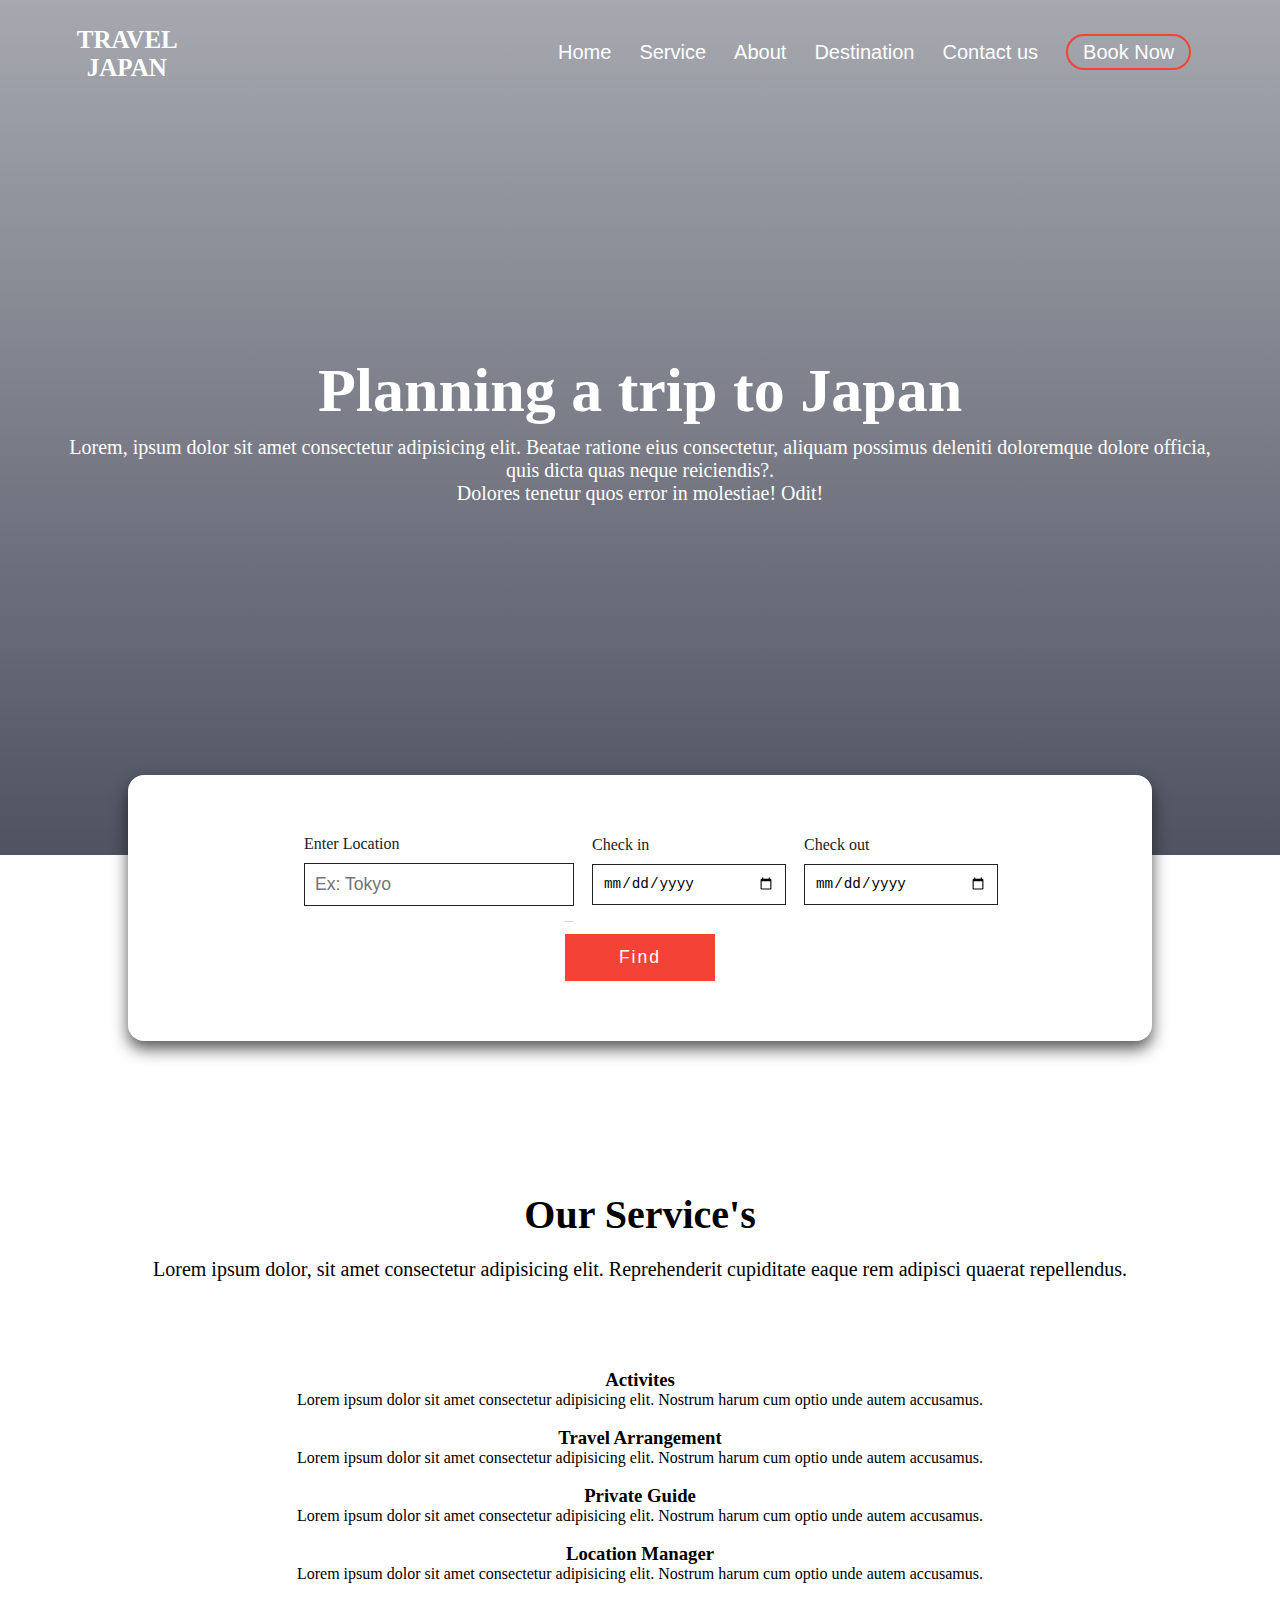
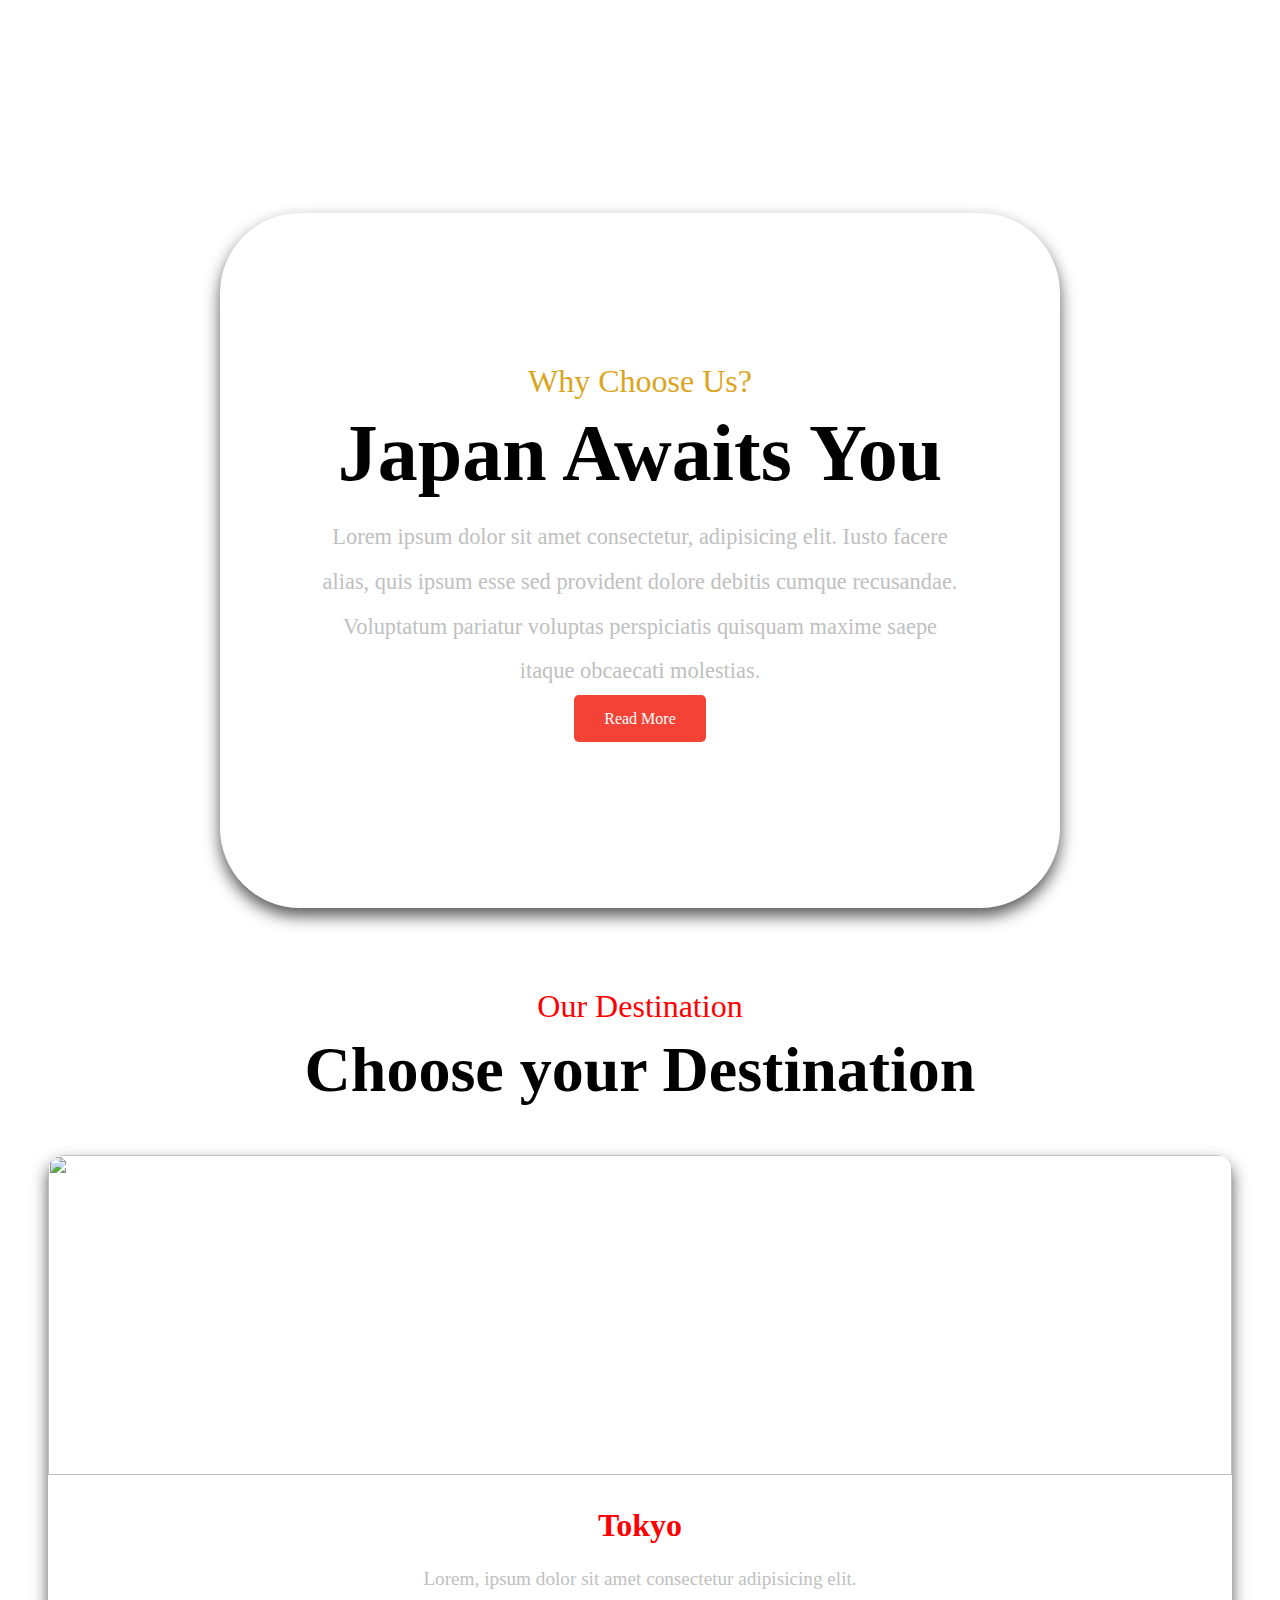
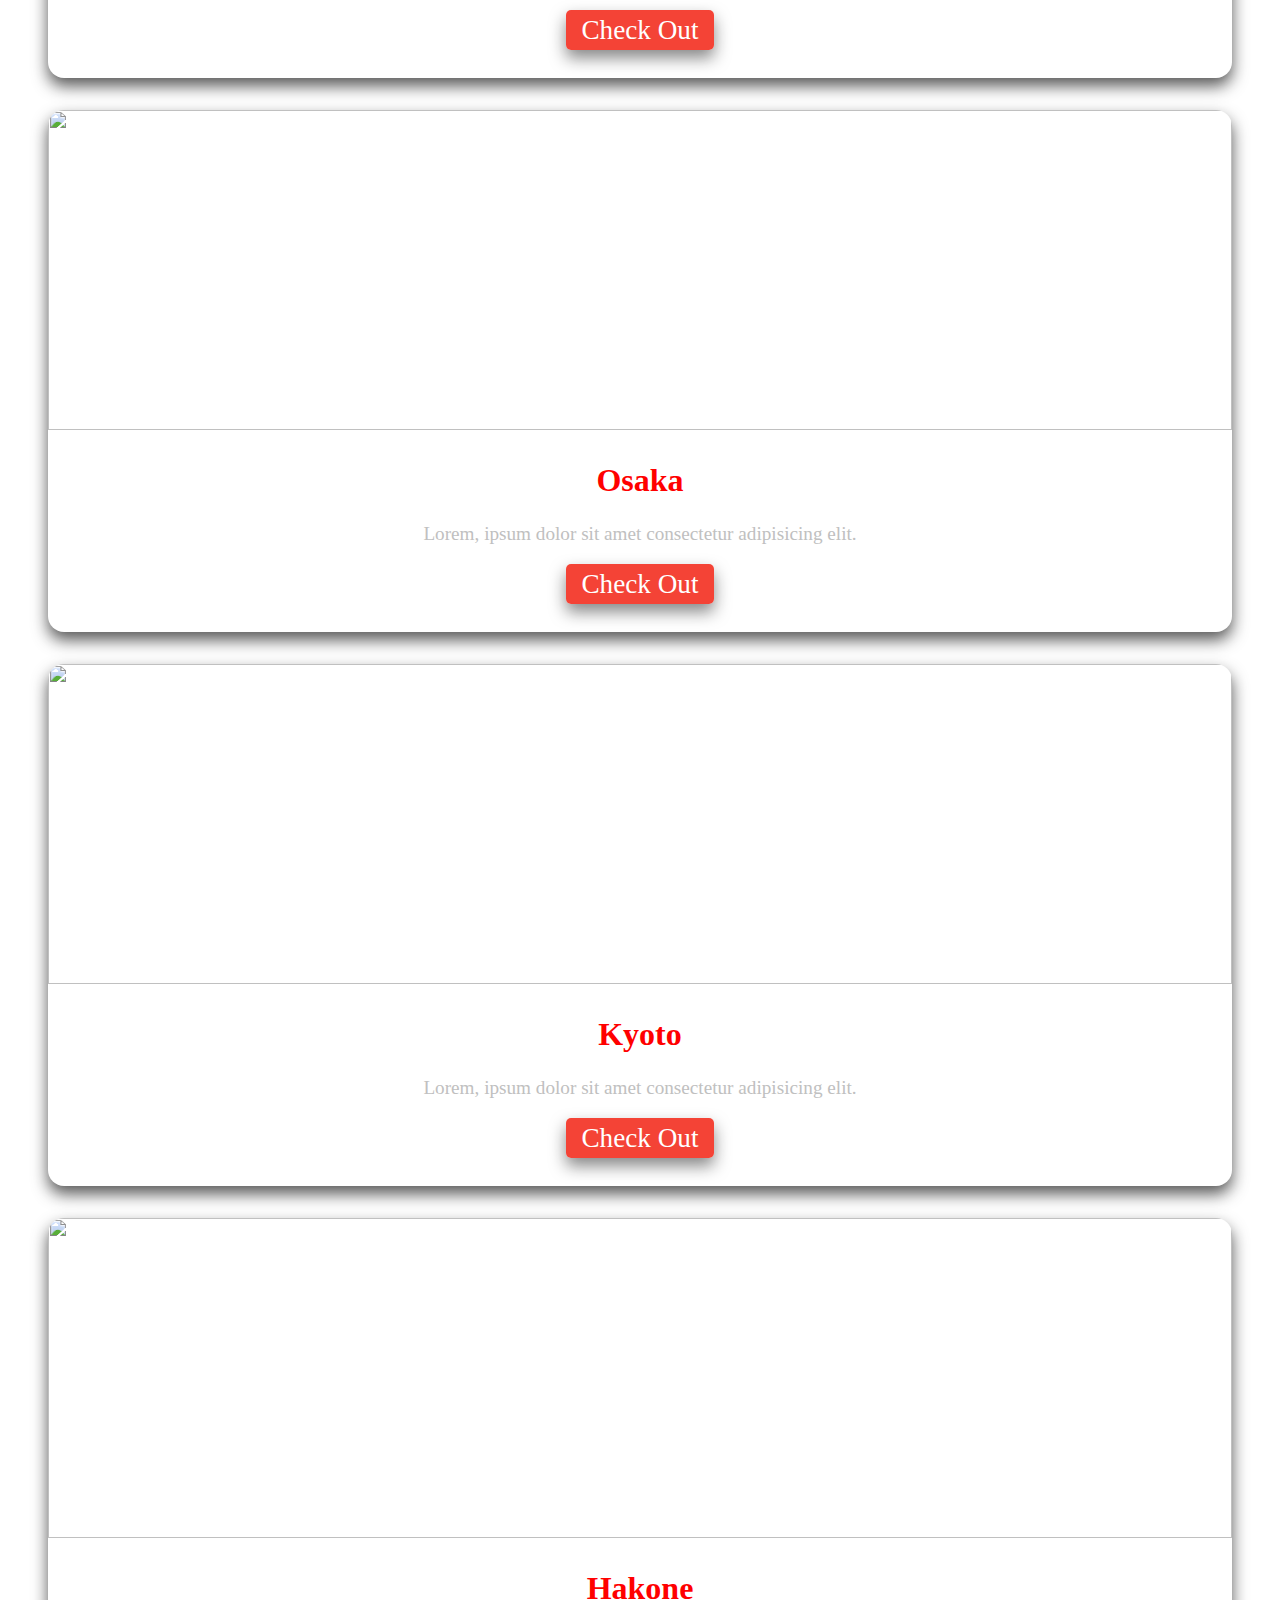
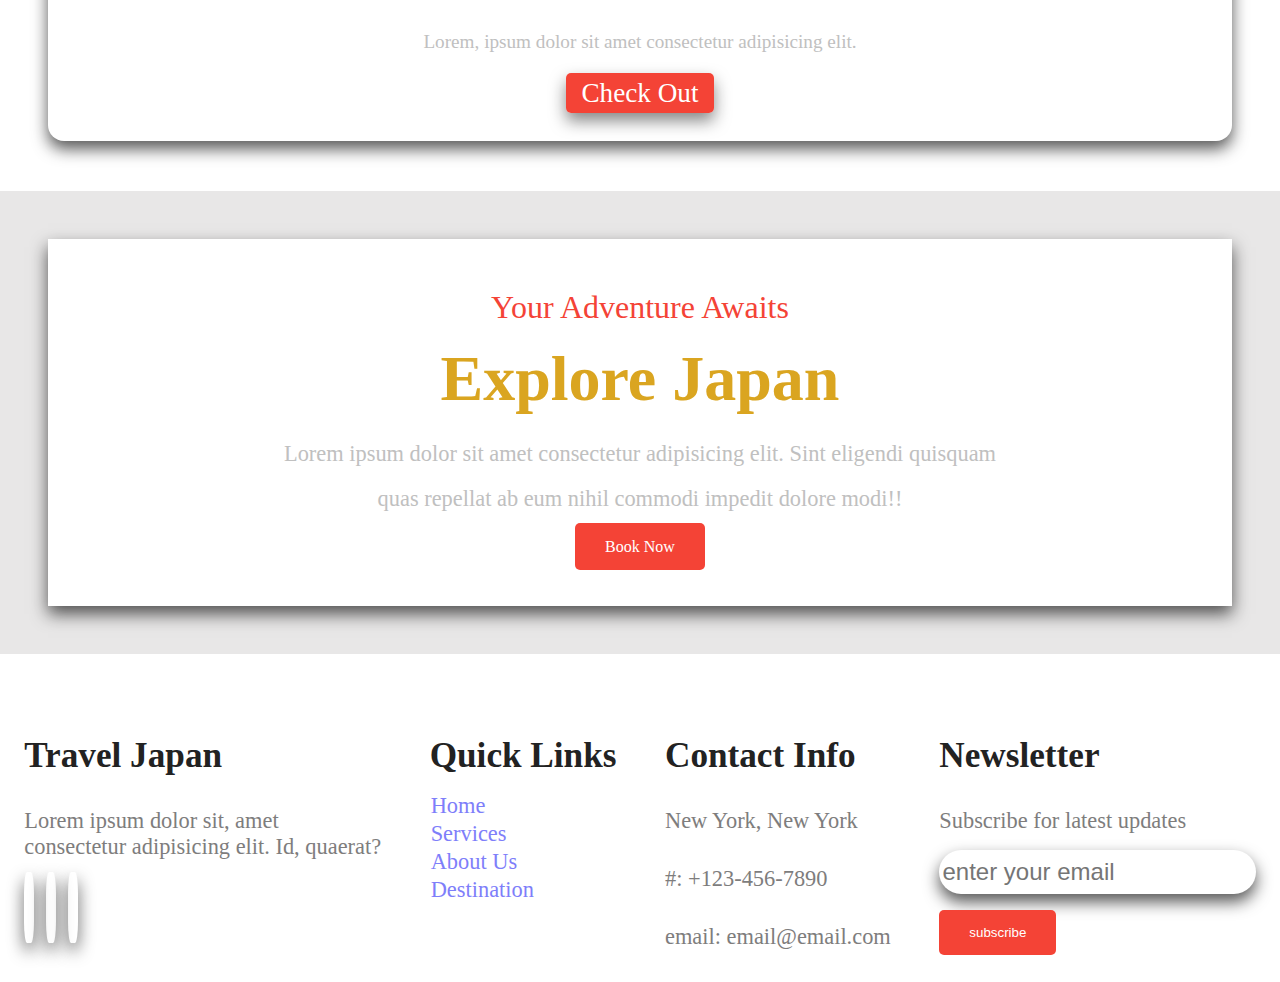
==== commit 50f1af5d: "add" ====
--- a/index.html
+++ b/index.html
@@ -224,7 +224,7 @@
         <p>
           Lorem ipsum dolor sit amet consectetur adipisicing elit. Sint eligendi
           quisquam <br />
-          quas repellat ab eum nihil commodi impedit dolore modi!
+          quas repellat ab eum nihil commodi impedit dolore modi!!
         </p>
         <a href="#" class="btn">Book Now</a>
       </div>
